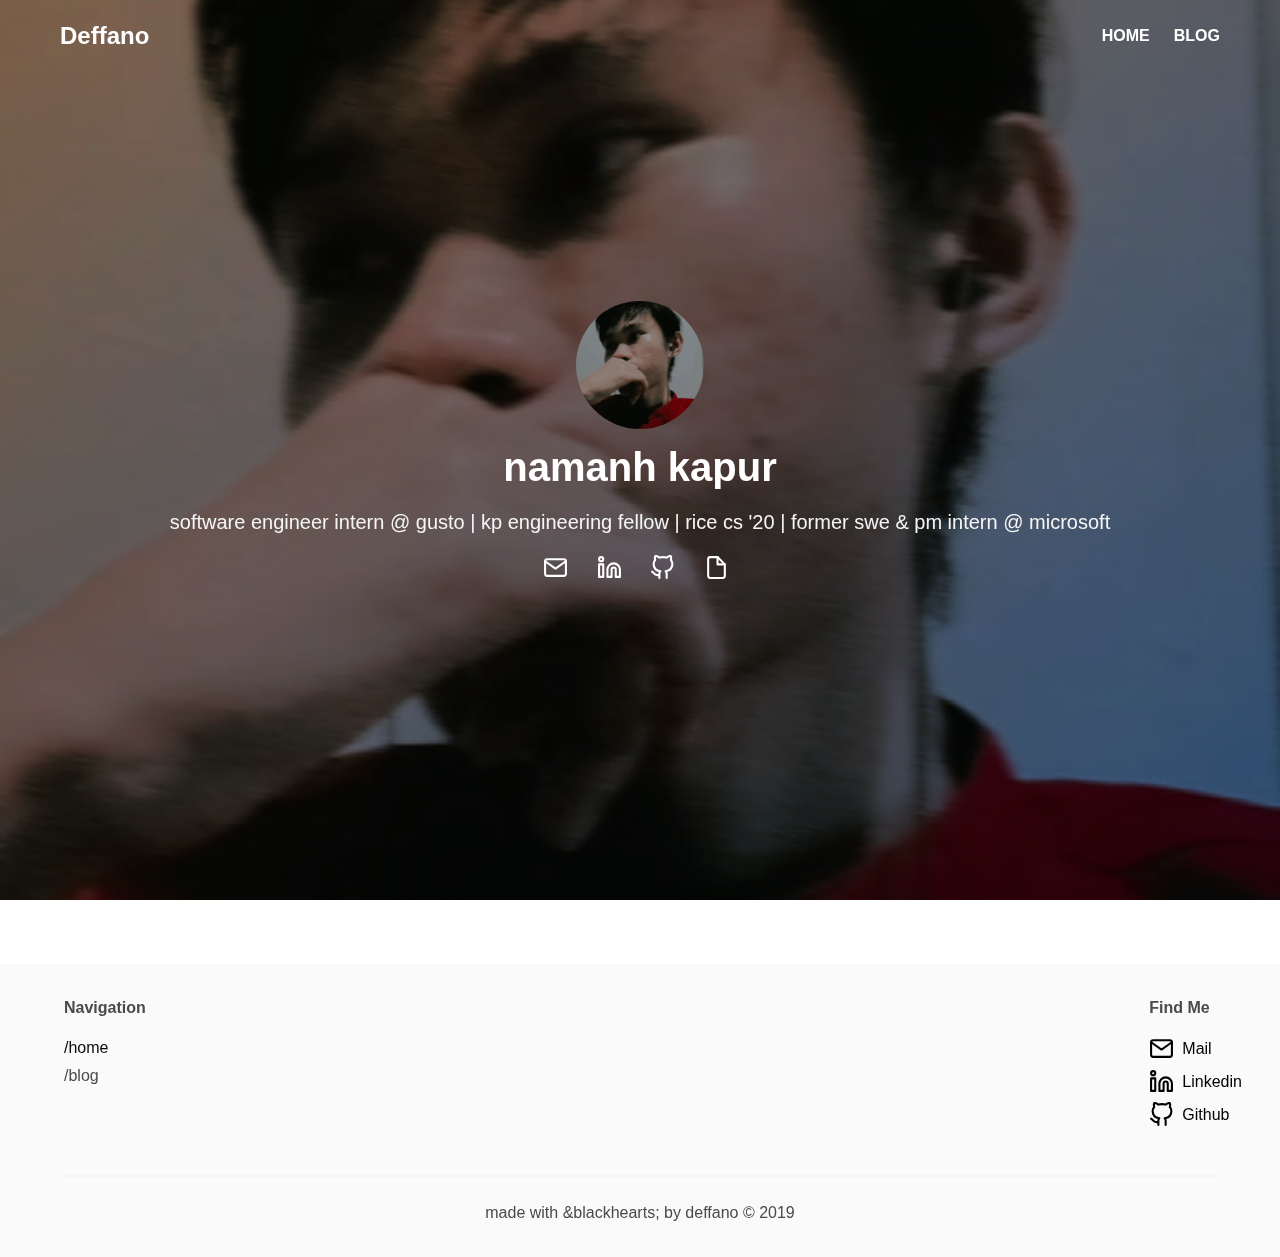
==== index.html @ f7965bc8 "Initial commit" ====
<!DOCTYPE html>
<html lang="en">


<!-- Mirrored from namanhkapur.github.io/ by HTTrack Website Copier/3.x [XR&CO'2017], Fri, 12 Aug 2022 09:45:35 GMT -->
<!-- Added by HTTrack --><meta http-equiv="content-type" content="text/html;charset=utf-8" /><!-- /Added by HTTrack -->
<head>
    <meta charset="utf-8">
    <meta http-equiv="X-UA-Compatible" content="IE=edge">

    <title>/namanh</title>

    <meta name="HandheldFriendly" content="True">
    <meta name="viewport" content="width=device-width, initial-scale=1.0">

    <link rel="stylesheet" type="text/css" href="assets/css/app.min.css">

    <meta name="description" content="software engineer intern @ gusto | kp engineering fellow | rice cs &#x27;20 | former swe &amp; pm intern @ microsoft">
    <link rel="shortcut icon" href="favicon.png" type="image/png">
    <link rel="canonical" href="../external.html?link=https://namanhkapur.com/">
    <meta name="referrer" content="no-referrer-when-downgrade">
    <link rel="next" href="../external.html?link=https://namanhkapur.com/page/2/">
    
    <meta property="og:site_name" content="Devdeffa">
    <meta property="og:type" content="website">
    <meta property="og:title" content="Deffano">
    <meta property="og:description" content="software engineer intern @ gusto | kp engineering fellow | rice cs &#x27;20 | former swe &amp; pm intern @ microsoft">
    <meta property="og:url" content="../external.html?link=https://namanhkapur.com/">
    <meta property="og:image" content="content/images/2019/05/camera_compressed-1.jpg">
    <meta property="article:publisher" content="../external.html?link=https://www.facebook.com/ghost">
    <meta name="twitter:card" content="summary_large_image">
    <meta name="twitter:title" content="/namanh">
    <meta name="twitter:description" content="software engineer intern @ gusto | kp engineering fellow | rice cs &#x27;20 | former swe &amp; pm intern @ microsoft">
    <meta name="twitter:url" content="../external.html?link=https://namanhkapur.com/">
    <meta name="twitter:image" content="../namanhkapur.com/content/images/2019/05/camera_compressed-1.html">
    <meta name="twitter:site" content="@tryghost">
    <meta property="og:image:width" content="1000">
    <meta property="og:image:height" content="637">
    
    <script type="application/ld+json">
{
    "@context": "https://schema.org",
    "@type": "WebSite",
    "publisher": {
        "@type": "Organization",
        "name": "/namanh",
        "logo": {
            "@type": "ImageObject",
            "url": "https://namanhkapur.com/favicon.png",
            "width": 60,
            "height": 60
        }
    },
    "url": "https://namanhkapur.com/",
    "image": {
        "@type": "ImageObject",
        "url": "https://namanhkapur.com/content/images/2019/05/camera_compressed-1.jpg",
        "width": 1000,
        "height": 637
    },
    "mainEntityOfPage": {
        "@type": "WebPage",
        "@id": "https://namanhkapur.com/"
    },
    "description": "software engineer intern @ gusto | kp engineering fellow | rice cs &#x27;20 | former swe &amp; pm intern @ microsoft"
}
    </script>

    <meta name="generator" content="Ghost 2.23">
    <link rel="alternate" type="application/rss+xml" title="/namanh" href="../external.html?link=https://namanhkapur.com/rss/">
    <!-- Global site tag (gtag.js) - Google Analytics -->
<script async src="../external.html?link=https://www.googletagmanager.com/gtag/js?id=UA-141798674-1"></script>
<script>
  window.dataLayer = window.dataLayer || [];
  function gtag(){dataLayer.push(arguments);}
  gtag('js', new Date());

  gtag('config', 'UA-141798674-1');
</script>
</head>

<body class="home-template">

    <div class="is-hidden">
        <svg xmlns="http://www.w3.org/2000/svg"><defs><symbol id="activity" viewbox="0 0 24 24"><polyline points="22 12 18 12 15 21 9 3 6 12 2 12"/></symbol><symbol id="airplay" viewbox="0 0 24 24"><path d="M5 17H4a2 2 0 0 1-2-2V5a2 2 0 0 1 2-2h16a2 2 0 0 1 2 2v10a2 2 0 0 1-2 2h-1"/><polygon points="12 15 17 21 7 21 12 15"/></symbol><symbol id="alert-circle" viewbox="0 0 24 24"><circle cx="12" cy="12" r="10"/><line x1="12" y1="8" x2="12" y2="12"/><line x1="12" y1="16" x2="12" y2="16"/></symbol><symbol id="alert-octagon" viewbox="0 0 24 24"><polygon points="7.86 2 16.14 2 22 7.86 22 16.14 16.14 22 7.86 22 2 16.14 2 7.86 7.86 2"/><line x1="12" y1="8" x2="12" y2="12"/><line x1="12" y1="16" x2="12" y2="16"/></symbol><symbol id="alert-triangle" viewbox="0 0 24 24"><path d="M10.29 3.86L1.82 18a2 2 0 0 0 1.71 3h16.94a2 2 0 0 0 1.71-3L13.71 3.86a2 2 0 0 0-3.42 0z"/><line x1="12" y1="9" x2="12" y2="13"/><line x1="12" y1="17" x2="12" y2="17"/></symbol><symbol id="align-center" viewbox="0 0 24 24"><line x1="18" y1="10" x2="6" y2="10"/><line x1="21" y1="6" x2="3" y2="6"/><line x1="21" y1="14" x2="3" y2="14"/><line x1="18" y1="18" x2="6" y2="18"/></symbol><symbol id="align-justify" viewbox="0 0 24 24"><line x1="21" y1="10" x2="3" y2="10"/><line x1="21" y1="6" x2="3" y2="6"/><line x1="21" y1="14" x2="3" y2="14"/><line x1="21" y1="18" x2="3" y2="18"/></symbol><symbol id="align-left" viewbox="0 0 24 24"><line x1="17" y1="10" x2="3" y2="10"/><line x1="21" y1="6" x2="3" y2="6"/><line x1="21" y1="14" x2="3" y2="14"/><line x1="17" y1="18" x2="3" y2="18"/></symbol><symbol id="align-right" viewbox="0 0 24 24"><line x1="21" y1="10" x2="7" y2="10"/><line x1="21" y1="6" x2="3" y2="6"/><line x1="21" y1="14" x2="3" y2="14"/><line x1="21" y1="18" x2="7" y2="18"/></symbol><symbol id="anchor" viewbox="0 0 24 24"><circle cx="12" cy="5" r="3"/><line x1="12" y1="22" x2="12" y2="8"/><path d="M5 12H2a10 10 0 0 0 20 0h-3"/></symbol><symbol id="aperture" viewbox="0 0 24 24"><circle cx="12" cy="12" r="10"/><line x1="14.31" y1="8" x2="20.05" y2="17.94"/><line x1="9.69" y1="8" x2="21.17" y2="8"/><line x1="7.38" y1="12" x2="13.12" y2="2.06"/><line x1="9.69" y1="16" x2="3.95" y2="6.06"/><line x1="14.31" y1="16" x2="2.83" y2="16"/><line x1="16.62" y1="12" x2="10.88" y2="21.94"/></symbol><symbol id="archive" viewbox="0 0 24 24"><polyline points="21 8 21 21 3 21 3 8"/><rect x="1" y="3" width="22" height="5"/><line x1="10" y1="12" x2="14" y2="12"/></symbol><symbol id="arrow-down-circle" viewbox="0 0 24 24"><circle cx="12" cy="12" r="10"/><polyline points="8 12 12 16 16 12"/><line x1="12" y1="8" x2="12" y2="16"/></symbol><symbol id="arrow-down-left" viewbox="0 0 24 24"><line x1="17" y1="7" x2="7" y2="17"/><polyline points="17 17 7 17 7 7"/></symbol><symbol id="arrow-down-right" viewbox="0 0 24 24"><line x1="7" y1="7" x2="17" y2="17"/><polyline points="17 7 17 17 7 17"/></symbol><symbol id="arrow-down" viewbox="0 0 24 24"><line x1="12" y1="5" x2="12" y2="19"/><polyline points="19 12 12 19 5 12"/></symbol><symbol id="arrow-left-circle" viewbox="0 0 24 24"><circle cx="12" cy="12" r="10"/><polyline points="12 8 8 12 12 16"/><line x1="16" y1="12" x2="8" y2="12"/></symbol><symbol id="arrow-left" viewbox="0 0 24 24"><line x1="19" y1="12" x2="5" y2="12"/><polyline points="12 19 5 12 12 5"/></symbol><symbol id="arrow-right-circle" viewbox="0 0 24 24"><circle cx="12" cy="12" r="10"/><polyline points="12 16 16 12 12 8"/><line x1="8" y1="12" x2="16" y2="12"/></symbol><symbol id="arrow-right" viewbox="0 0 24 24"><line x1="5" y1="12" x2="19" y2="12"/><polyline points="12 5 19 12 12 19"/></symbol><symbol id="arrow-up-circle" viewbox="0 0 24 24"><circle cx="12" cy="12" r="10"/><polyline points="16 12 12 8 8 12"/><line x1="12" y1="16" x2="12" y2="8"/></symbol><symbol id="arrow-up-left" viewbox="0 0 24 24"><line x1="17" y1="17" x2="7" y2="7"/><polyline points="7 17 7 7 17 7"/></symbol><symbol id="arrow-up-right" viewbox="0 0 24 24"><line x1="7" y1="17" x2="17" y2="7"/><polyline points="7 7 17 7 17 17"/></symbol><symbol id="arrow-up" viewbox="0 0 24 24"><line x1="12" y1="19" x2="12" y2="5"/><polyline points="5 12 12 5 19 12"/></symbol><symbol id="at-sign" viewbox="0 0 24 24"><circle cx="12" cy="12" r="4"/><path d="M16 8v5a3 3 0 0 0 6 0v-1a10 10 0 1 0-3.92 7.94"/></symbol><symbol id="award" viewbox="0 0 24 24"><circle cx="12" cy="8" r="7"/><polyline points="8.21 13.89 7 23 12 20 17 23 15.79 13.88"/></symbol><symbol id="bar-chart-2" viewbox="0 0 24 24"><line x1="18" y1="20" x2="18" y2="10"/><line x1="12" y1="20" x2="12" y2="4"/><line x1="6" y1="20" x2="6" y2="14"/></symbol><symbol id="bar-chart" viewbox="0 0 24 24"><line x1="12" y1="20" x2="12" y2="10"/><line x1="18" y1="20" x2="18" y2="4"/><line x1="6" y1="20" x2="6" y2="16"/></symbol><symbol id="battery-charging" viewbox="0 0 24 24"><path d="M5 18H3a2 2 0 0 1-2-2V8a2 2 0 0 1 2-2h3.19M15 6h2a2 2 0 0 1 2 2v8a2 2 0 0 1-2 2h-3.19"/><line x1="23" y1="13" x2="23" y2="11"/><polyline points="11 6 7 12 13 12 9 18"/></symbol><symbol id="battery" viewbox="0 0 24 24"><rect x="1" y="6" width="18" height="12" rx="2" ry="2"/><line x1="23" y1="13" x2="23" y2="11"/></symbol><symbol id="bell-off" viewbox="0 0 24 24"><path d="M8.56 2.9A7 7 0 0 1 19 9v4m-2 4H2a3 3 0 0 0 3-3V9a7 7 0 0 1 .78-3.22M13.73 21a2 2 0 0 1-3.46 0"/><line x1="1" y1="1" x2="23" y2="23"/></symbol><symbol id="bell" viewbox="0 0 24 24"><path d="M22 17H2a3 3 0 0 0 3-3V9a7 7 0 0 1 14 0v5a3 3 0 0 0 3 3zm-8.27 4a2 2 0 0 1-3.46 0"/></symbol><symbol id="bluetooth" viewbox="0 0 24 24"><polyline points="6.5 6.5 17.5 17.5 12 23 12 1 17.5 6.5 6.5 17.5"/></symbol><symbol id="bold" viewbox="0 0 24 24"><path d="M6 4h8a4 4 0 0 1 4 4 4 4 0 0 1-4 4H6z"/><path d="M6 12h9a4 4 0 0 1 4 4 4 4 0 0 1-4 4H6z"/></symbol><symbol id="book-open" viewbox="0 0 24 24"><path d="M2 3h6a4 4 0 0 1 4 4v14a3 3 0 0 0-3-3H2z"/><path d="M22 3h-6a4 4 0 0 0-4 4v14a3 3 0 0 1 3-3h7z"/></symbol><symbol id="book" viewbox="0 0 24 24"><path d="M4 19.5A2.5 2.5 0 0 1 6.5 17H20"/><path d="M6.5 2H20v20H6.5A2.5 2.5 0 0 1 4 19.5v-15A2.5 2.5 0 0 1 6.5 2z"/></symbol><symbol id="bookmark" viewbox="0 0 24 24"><path d="M19 21l-7-5-7 5V5a2 2 0 0 1 2-2h10a2 2 0 0 1 2 2z"/></symbol><symbol id="box" viewbox="0 0 24 24"><path d="M12.89 1.45l8 4A2 2 0 0 1 22 7.24v9.53a2 2 0 0 1-1.11 1.79l-8 4a2 2 0 0 1-1.79 0l-8-4a2 2 0 0 1-1.1-1.8V7.24a2 2 0 0 1 1.11-1.79l8-4a2 2 0 0 1 1.78 0z"/><polyline points="2.32 6.16 12 11 21.68 6.16"/><line x1="12" y1="22.76" x2="12" y2="11"/></symbol><symbol id="briefcase" viewbox="0 0 24 24"><rect x="2" y="7" width="20" height="14" rx="2" ry="2"/><path d="M16 21V5a2 2 0 0 0-2-2h-4a2 2 0 0 0-2 2v16"/></symbol><symbol id="calendar" viewbox="0 0 24 24"><rect x="3" y="4" width="18" height="18" rx="2" ry="2"/><line x1="16" y1="2" x2="16" y2="6"/><line x1="8" y1="2" x2="8" y2="6"/><line x1="3" y1="10" x2="21" y2="10"/></symbol><symbol id="camera-off" viewbox="0 0 24 24"><line x1="1" y1="1" x2="23" y2="23"/><path d="M21 21H3a2 2 0 0 1-2-2V8a2 2 0 0 1 2-2h3m3-3h6l2 3h4a2 2 0 0 1 2 2v9.34m-7.72-2.06a4 4 0 1 1-5.56-5.56"/></symbol><symbol id="camera" viewbox="0 0 24 24"><path d="M23 19a2 2 0 0 1-2 2H3a2 2 0 0 1-2-2V8a2 2 0 0 1 2-2h4l2-3h6l2 3h4a2 2 0 0 1 2 2z"/><circle cx="12" cy="13" r="4"/></symbol><symbol id="cast" viewbox="0 0 24 24"><path d="M2 16.1A5 5 0 0 1 5.9 20M2 12.05A9 9 0 0 1 9.95 20M2 8V6a2 2 0 0 1 2-2h16a2 2 0 0 1 2 2v12a2 2 0 0 1-2 2h-6"/><line x1="2" y1="20" x2="2" y2="20"/></symbol><symbol id="check-circle" viewbox="0 0 24 24"><path d="M22 11.08V12a10 10 0 1 1-5.93-9.14"/><polyline points="22 4 12 14.01 9 11.01"/></symbol><symbol id="check-square" viewbox="0 0 24 24"><polyline points="9 11 12 14 22 4"/><path d="M21 12v7a2 2 0 0 1-2 2H5a2 2 0 0 1-2-2V5a2 2 0 0 1 2-2h11"/></symbol><symbol id="check" viewbox="0 0 24 24"><polyline points="20 6 9 17 4 12"/></symbol><symbol id="chevron-down" viewbox="0 0 24 24"><polyline points="6 9 12 15 18 9"/></symbol><symbol id="chevron-left" viewbox="0 0 24 24"><polyline points="15 18 9 12 15 6"/></symbol><symbol id="chevron-right" viewbox="0 0 24 24"><polyline points="9 18 15 12 9 6"/></symbol><symbol id="chevron-up" viewbox="0 0 24 24"><polyline points="18 15 12 9 6 15"/></symbol><symbol id="chevrons-down" viewbox="0 0 24 24"><polyline points="7 13 12 18 17 13"/><polyline points="7 6 12 11 17 6"/></symbol><symbol id="chevrons-left" viewbox="0 0 24 24"><polyline points="11 17 6 12 11 7"/><polyline points="18 17 13 12 18 7"/></symbol><symbol id="chevrons-right" viewbox="0 0 24 24"><polyline points="13 17 18 12 13 7"/><polyline points="6 17 11 12 6 7"/></symbol><symbol id="chevrons-up" viewbox="0 0 24 24"><polyline points="17 11 12 6 7 11"/><polyline points="17 18 12 13 7 18"/></symbol><symbol id="chrome" viewbox="0 0 24 24"><circle cx="12" cy="12" r="10"/><circle cx="12" cy="12" r="4"/><line x1="21.17" y1="8" x2="12" y2="8"/><line x1="3.95" y1="6.06" x2="8.54" y2="14"/><line x1="10.88" y1="21.94" x2="15.46" y2="14"/></symbol><symbol id="circle" viewbox="0 0 24 24"><circle cx="12" cy="12" r="10"/></symbol><symbol id="clipboard" viewbox="0 0 24 24"><path d="M16 4h2a2 2 0 0 1 2 2v14a2 2 0 0 1-2 2H6a2 2 0 0 1-2-2V6a2 2 0 0 1 2-2h2"/><rect x="8" y="2" width="8" height="4" rx="1" ry="1"/></symbol><symbol id="clock" viewbox="0 0 24 24"><circle cx="12" cy="12" r="10"/><polyline points="12 6 12 12 16 14"/></symbol><symbol id="cloud-drizzle" viewbox="0 0 24 24"><line x1="8" y1="19" x2="8" y2="21"/><line x1="8" y1="13" x2="8" y2="15"/><line x1="16" y1="19" x2="16" y2="21"/><line x1="16" y1="13" x2="16" y2="15"/><line x1="12" y1="21" x2="12" y2="23"/><line x1="12" y1="15" x2="12" y2="17"/><path d="M20 16.58A5 5 0 0 0 18 7h-1.26A8 8 0 1 0 4 15.25"/></symbol><symbol id="cloud-lightning" viewbox="0 0 24 24"><path d="M19 16.9A5 5 0 0 0 18 7h-1.26a8 8 0 1 0-11.62 9"/><polyline points="13 11 9 17 15 17 11 23"/></symbol><symbol id="cloud-off" viewbox="0 0 24 24"><path d="M22.61 16.95A5 5 0 0 0 18 10h-1.26a8 8 0 0 0-7.05-6M5 5a8 8 0 0 0 4 15h9a5 5 0 0 0 1.7-.3"/><line x1="1" y1="1" x2="23" y2="23"/></symbol><symbol id="cloud-rain" viewbox="0 0 24 24"><line x1="16" y1="13" x2="16" y2="21"/><line x1="8" y1="13" x2="8" y2="21"/><line x1="12" y1="15" x2="12" y2="23"/><path d="M20 16.58A5 5 0 0 0 18 7h-1.26A8 8 0 1 0 4 15.25"/></symbol><symbol id="cloud-snow" viewbox="0 0 24 24"><path d="M20 17.58A5 5 0 0 0 18 8h-1.26A8 8 0 1 0 4 16.25"/><line x1="8" y1="16" x2="8" y2="16"/><line x1="8" y1="20" x2="8" y2="20"/><line x1="12" y1="18" x2="12" y2="18"/><line x1="12" y1="22" x2="12" y2="22"/><line x1="16" y1="16" x2="16" y2="16"/><line x1="16" y1="20" x2="16" y2="20"/></symbol><symbol id="cloud" viewbox="0 0 24 24"><path d="M18 10h-1.26A8 8 0 1 0 9 20h9a5 5 0 0 0 0-10z"/></symbol><symbol id="code" viewbox="0 0 24 24"><polyline points="16 18 22 12 16 6"/><polyline points="8 6 2 12 8 18"/></symbol><symbol id="codepen" viewbox="0 0 24 24"><polygon points="12 2 22 8.5 22 15.5 12 22 2 15.5 2 8.5 12 2"/><line x1="12" y1="22" x2="12" y2="15.5"/><polyline points="22 8.5 12 15.5 2 8.5"/><polyline points="2 15.5 12 8.5 22 15.5"/><line x1="12" y1="2" x2="12" y2="8.5"/></symbol><symbol id="command" viewbox="0 0 24 24"><path d="M18 3a3 3 0 0 0-3 3v12a3 3 0 0 0 3 3 3 3 0 0 0 3-3 3 3 0 0 0-3-3H6a3 3 0 0 0-3 3 3 3 0 0 0 3 3 3 3 0 0 0 3-3V6a3 3 0 0 0-3-3 3 3 0 0 0-3 3 3 3 0 0 0 3 3h12a3 3 0 0 0 3-3 3 3 0 0 0-3-3z"/></symbol><symbol id="compass" viewbox="0 0 24 24"><circle cx="12" cy="12" r="10"/><polygon points="16.24 7.76 14.12 14.12 7.76 16.24 9.88 9.88 16.24 7.76"/></symbol><symbol id="copy" viewbox="0 0 24 24"><rect x="9" y="9" width="13" height="13" rx="2" ry="2"/><path d="M5 15H4a2 2 0 0 1-2-2V4a2 2 0 0 1 2-2h9a2 2 0 0 1 2 2v1"/></symbol><symbol id="corner-down-left" viewbox="0 0 24 24"><polyline points="9 10 4 15 9 20"/><path d="M20 4v7a4 4 0 0 1-4 4H4"/></symbol><symbol id="corner-down-right" viewbox="0 0 24 24"><polyline points="15 10 20 15 15 20"/><path d="M4 4v7a4 4 0 0 0 4 4h12"/></symbol><symbol id="corner-left-down" viewbox="0 0 24 24"><polyline points="14 15 9 20 4 15"/><path d="M20 4h-7a4 4 0 0 0-4 4v12"/></symbol><symbol id="corner-left-up" viewbox="0 0 24 24"><polyline points="14 9 9 4 4 9"/><path d="M20 20h-7a4 4 0 0 1-4-4V4"/></symbol><symbol id="corner-right-down" viewbox="0 0 24 24"><polyline points="10 15 15 20 20 15"/><path d="M4 4h7a4 4 0 0 1 4 4v12"/></symbol><symbol id="corner-right-up" viewbox="0 0 24 24"><polyline points="10 9 15 4 20 9"/><path d="M4 20h7a4 4 0 0 0 4-4V4"/></symbol><symbol id="corner-up-left" viewbox="0 0 24 24"><polyline points="9 14 4 9 9 4"/><path d="M20 20v-7a4 4 0 0 0-4-4H4"/></symbol><symbol id="corner-up-right" viewbox="0 0 24 24"><polyline points="15 14 20 9 15 4"/><path d="M4 20v-7a4 4 0 0 1 4-4h12"/></symbol><symbol id="cpu" viewbox="0 0 24 24"><rect x="4" y="4" width="16" height="16" rx="2" ry="2"/><rect x="9" y="9" width="6" height="6"/><line x1="9" y1="1" x2="9" y2="4"/><line x1="15" y1="1" x2="15" y2="4"/><line x1="9" y1="20" x2="9" y2="23"/><line x1="15" y1="20" x2="15" y2="23"/><line x1="20" y1="9" x2="23" y2="9"/><line x1="20" y1="14" x2="23" y2="14"/><line x1="1" y1="9" x2="4" y2="9"/><line x1="1" y1="14" x2="4" y2="14"/></symbol><symbol id="credit-card" viewbox="0 0 24 24"><rect x="1" y="4" width="22" height="16" rx="2" ry="2"/><line x1="1" y1="10" x2="23" y2="10"/></symbol><symbol id="crop" viewbox="0 0 24 24"><path d="M6.13 1L6 16a2 2 0 0 0 2 2h15"/><path d="M1 6.13L16 6a2 2 0 0 1 2 2v15"/></symbol><symbol id="crosshair" viewbox="0 0 24 24"><circle cx="12" cy="12" r="10"/><line x1="22" y1="12" x2="18" y2="12"/><line x1="6" y1="12" x2="2" y2="12"/><line x1="12" y1="6" x2="12" y2="2"/><line x1="12" y1="22" x2="12" y2="18"/></symbol><symbol id="database" viewbox="0 0 24 24"><ellipse cx="12" cy="5" rx="9" ry="3"/><path d="M21 12c0 1.66-4 3-9 3s-9-1.34-9-3"/><path d="M3 5v14c0 1.66 4 3 9 3s9-1.34 9-3V5"/></symbol><symbol id="delete" viewbox="0 0 24 24"><path d="M21 4H8l-7 8 7 8h13a2 2 0 0 0 2-2V6a2 2 0 0 0-2-2z"/><line x1="18" y1="9" x2="12" y2="15"/><line x1="12" y1="9" x2="18" y2="15"/></symbol><symbol id="disc" viewbox="0 0 24 24"><circle cx="12" cy="12" r="10"/><circle cx="12" cy="12" r="3"/></symbol><symbol id="dollar-sign" viewbox="0 0 24 24"><line x1="12" y1="1" x2="12" y2="23"/><path d="M17 5H9.5a3.5 3.5 0 0 0 0 7h5a3.5 3.5 0 0 1 0 7H6"/></symbol><symbol id="download-cloud" viewbox="0 0 24 24"><polyline points="8 17 12 21 16 17"/><line x1="12" y1="12" x2="12" y2="21"/><path d="M20.88 18.09A5 5 0 0 0 18 9h-1.26A8 8 0 1 0 3 16.29"/></symbol><symbol id="download" viewbox="0 0 24 24"><path d="M21 15v4a2 2 0 0 1-2 2H5a2 2 0 0 1-2-2v-4"/><polyline points="7 10 12 15 17 10"/><line x1="12" y1="15" x2="12" y2="3"/></symbol><symbol id="droplet" viewbox="0 0 24 24"><path d="M12 2.69l5.66 5.66a8 8 0 1 1-11.31 0z"/></symbol><symbol id="edit-2" viewbox="0 0 24 24"><polygon points="16 3 21 8 8 21 3 21 3 16 16 3"/></symbol><symbol id="edit-3" viewbox="0 0 24 24"><polygon points="14 2 18 6 7 17 3 17 3 13 14 2"/><line x1="3" y1="22" x2="21" y2="22"/></symbol><symbol id="edit" viewbox="0 0 24 24"><path d="M20 14.66V20a2 2 0 0 1-2 2H4a2 2 0 0 1-2-2V6a2 2 0 0 1 2-2h5.34"/><polygon points="18 2 22 6 12 16 8 16 8 12 18 2"/></symbol><symbol id="external-link" viewbox="0 0 24 24"><path d="M18 13v6a2 2 0 0 1-2 2H5a2 2 0 0 1-2-2V8a2 2 0 0 1 2-2h6"/><polyline points="15 3 21 3 21 9"/><line x1="10" y1="14" x2="21" y2="3"/></symbol><symbol id="eye-off" viewbox="0 0 24 24"><path d="M17.94 17.94A10.07 10.07 0 0 1 12 20c-7 0-11-8-11-8a18.45 18.45 0 0 1 5.06-5.94M9.9 4.24A9.12 9.12 0 0 1 12 4c7 0 11 8 11 8a18.5 18.5 0 0 1-2.16 3.19m-6.72-1.07a3 3 0 1 1-4.24-4.24"/><line x1="1" y1="1" x2="23" y2="23"/></symbol><symbol id="eye" viewbox="0 0 24 24"><path d="M1 12s4-8 11-8 11 8 11 8-4 8-11 8-11-8-11-8z"/><circle cx="12" cy="12" r="3"/></symbol><symbol id="facebook" viewbox="0 0 24 24"><path d="M18 2h-3a5 5 0 0 0-5 5v3H7v4h3v8h4v-8h3l1-4h-4V7a1 1 0 0 1 1-1h3z"/></symbol><symbol id="fast-forward" viewbox="0 0 24 24"><polygon points="13 19 22 12 13 5 13 19"/><polygon points="2 19 11 12 2 5 2 19"/></symbol><symbol id="feather" viewbox="0 0 24 24"><path d="M20.24 12.24a6 6 0 0 0-8.49-8.49L5 10.5V19h8.5z"/><line x1="16" y1="8" x2="2" y2="22"/><line x1="17" y1="15" x2="9" y2="15"/></symbol><symbol id="file-minus" viewbox="0 0 24 24"><path d="M14 2H6a2 2 0 0 0-2 2v16a2 2 0 0 0 2 2h12a2 2 0 0 0 2-2V8z"/><polyline points="14 2 14 8 20 8"/><line x1="9" y1="15" x2="15" y2="15"/></symbol><symbol id="file-plus" viewbox="0 0 24 24"><path d="M14 2H6a2 2 0 0 0-2 2v16a2 2 0 0 0 2 2h12a2 2 0 0 0 2-2V8z"/><polyline points="14 2 14 8 20 8"/><line x1="12" y1="18" x2="12" y2="12"/><line x1="9" y1="15" x2="15" y2="15"/></symbol><symbol id="file-text" viewbox="0 0 24 24"><path d="M14 2H6a2 2 0 0 0-2 2v16a2 2 0 0 0 2 2h12a2 2 0 0 0 2-2V8z"/><polyline points="14 2 14 8 20 8"/><line x1="16" y1="13" x2="8" y2="13"/><line x1="16" y1="17" x2="8" y2="17"/><polyline points="10 9 9 9 8 9"/></symbol><symbol id="file" viewbox="0 0 24 24"><path d="M13 2H6a2 2 0 0 0-2 2v16a2 2 0 0 0 2 2h12a2 2 0 0 0 2-2V9z"/><polyline points="13 2 13 9 20 9"/></symbol><symbol id="film" viewbox="0 0 24 24"><rect x="2" y="2" width="20" height="20" rx="2.18" ry="2.18"/><line x1="7" y1="2" x2="7" y2="22"/><line x1="17" y1="2" x2="17" y2="22"/><line x1="2" y1="12" x2="22" y2="12"/><line x1="2" y1="7" x2="7" y2="7"/><line x1="2" y1="17" x2="7" y2="17"/><line x1="17" y1="17" x2="22" y2="17"/><line x1="17" y1="7" x2="22" y2="7"/></symbol><symbol id="filter" viewbox="0 0 24 24"><polygon points="22 3 2 3 10 12.46 10 19 14 21 14 12.46 22 3"/></symbol><symbol id="flag" viewbox="0 0 24 24"><path d="M4 15s1-1 4-1 5 2 8 2 4-1 4-1V3s-1 1-4 1-5-2-8-2-4 1-4 1z"/><line x1="4" y1="22" x2="4" y2="15"/></symbol><symbol id="folder-minus" viewbox="0 0 24 24"><path d="M22 19a2 2 0 0 1-2 2H4a2 2 0 0 1-2-2V5a2 2 0 0 1 2-2h5l2 3h9a2 2 0 0 1 2 2z"/><line x1="9" y1="14" x2="15" y2="14"/></symbol><symbol id="folder-plus" viewbox="0 0 24 24"><path d="M22 19a2 2 0 0 1-2 2H4a2 2 0 0 1-2-2V5a2 2 0 0 1 2-2h5l2 3h9a2 2 0 0 1 2 2z"/><line x1="12" y1="11" x2="12" y2="17"/><line x1="9" y1="14" x2="15" y2="14"/></symbol><symbol id="folder" viewbox="0 0 24 24"><path d="M22 19a2 2 0 0 1-2 2H4a2 2 0 0 1-2-2V5a2 2 0 0 1 2-2h5l2 3h9a2 2 0 0 1 2 2z"/></symbol><symbol id="gift" viewbox="0 0 24 24"><polyline points="20 12 20 22 4 22 4 12"/><rect x="2" y="7" width="20" height="5"/><line x1="12" y1="22" x2="12" y2="7"/><path d="M12 7H7.5a2.5 2.5 0 0 1 0-5C11 2 12 7 12 7z"/><path d="M12 7h4.5a2.5 2.5 0 0 0 0-5C13 2 12 7 12 7z"/></symbol><symbol id="git-branch" viewbox="0 0 24 24"><line x1="6" y1="3" x2="6" y2="15"/><circle cx="18" cy="6" r="3"/><circle cx="6" cy="18" r="3"/><path d="M18 9a9 9 0 0 1-9 9"/></symbol><symbol id="git-commit" viewbox="0 0 24 24"><circle cx="12" cy="12" r="4"/><line x1="1.05" y1="12" x2="7" y2="12"/><line x1="17.01" y1="12" x2="22.96" y2="12"/></symbol><symbol id="git-merge" viewbox="0 0 24 24"><circle cx="18" cy="18" r="3"/><circle cx="6" cy="6" r="3"/><path d="M6 21V9a9 9 0 0 0 9 9"/></symbol><symbol id="git-pull-request" viewbox="0 0 24 24"><circle cx="18" cy="18" r="3"/><circle cx="6" cy="6" r="3"/><path d="M13 6h3a2 2 0 0 1 2 2v7"/><line x1="6" y1="9" x2="6" y2="21"/></symbol><symbol id="github" viewbox="0 0 24 24"><path d="M9 19c-5 1.5-5-2.5-7-3m14 6v-3.87a3.37 3.37 0 0 0-.94-2.61c3.14-.35 6.44-1.54 6.44-7A5.44 5.44 0 0 0 20 4.77 5.07 5.07 0 0 0 19.91 1S18.73.65 16 2.48a13.38 13.38 0 0 0-7 0C6.27.65 5.09 1 5.09 1A5.07 5.07 0 0 0 5 4.77a5.44 5.44 0 0 0-1.5 3.78c0 5.42 3.3 6.61 6.44 7A3.37 3.37 0 0 0 9 18.13V22"/></symbol><symbol id="gitlab" viewbox="0 0 24 24"><path d="M22.65 14.39L12 22.13 1.35 14.39a.84.84 0 0 1-.3-.94l1.22-3.78 2.44-7.51A.42.42 0 0 1 4.82 2a.43.43 0 0 1 .58 0 .42.42 0 0 1 .11.18l2.44 7.49h8.1l2.44-7.51A.42.42 0 0 1 18.6 2a.43.43 0 0 1 .58 0 .42.42 0 0 1 .11.18l2.44 7.51L23 13.45a.84.84 0 0 1-.35.94z"/></symbol><symbol id="globe" viewbox="0 0 24 24"><circle cx="12" cy="12" r="10"/><line x1="2" y1="12" x2="22" y2="12"/><path d="M12 2a15.3 15.3 0 0 1 4 10 15.3 15.3 0 0 1-4 10 15.3 15.3 0 0 1-4-10 15.3 15.3 0 0 1 4-10z"/></symbol><symbol id="grid" viewbox="0 0 24 24"><rect x="3" y="3" width="7" height="7"/><rect x="14" y="3" width="7" height="7"/><rect x="14" y="14" width="7" height="7"/><rect x="3" y="14" width="7" height="7"/></symbol><symbol id="hard-drive" viewbox="0 0 24 24"><line x1="22" y1="12" x2="2" y2="12"/><path d="M5.45 5.11L2 12v6a2 2 0 0 0 2 2h16a2 2 0 0 0 2-2v-6l-3.45-6.89A2 2 0 0 0 16.76 4H7.24a2 2 0 0 0-1.79 1.11z"/><line x1="6" y1="16" x2="6" y2="16"/><line x1="10" y1="16" x2="10" y2="16"/></symbol><symbol id="hash" viewbox="0 0 24 24"><line x1="4" y1="9" x2="20" y2="9"/><line x1="4" y1="15" x2="20" y2="15"/><line x1="10" y1="3" x2="8" y2="21"/><line x1="16" y1="3" x2="14" y2="21"/></symbol><symbol id="headphones" viewbox="0 0 24 24"><path d="M3 18v-6a9 9 0 0 1 18 0v6"/><path d="M21 19a2 2 0 0 1-2 2h-1a2 2 0 0 1-2-2v-3a2 2 0 0 1 2-2h3zM3 19a2 2 0 0 0 2 2h1a2 2 0 0 0 2-2v-3a2 2 0 0 0-2-2H3z"/></symbol><symbol id="heart" viewbox="0 0 24 24"><path d="M20.84 4.61a5.5 5.5 0 0 0-7.78 0L12 5.67l-1.06-1.06a5.5 5.5 0 0 0-7.78 7.78l1.06 1.06L12 21.23l7.78-7.78 1.06-1.06a5.5 5.5 0 0 0 0-7.78z"/></symbol><symbol id="help-circle" viewbox="0 0 24 24"><circle cx="12" cy="12" r="10"/><path d="M9.09 9a3 3 0 0 1 5.83 1c0 2-3 3-3 3"/><line x1="12" y1="17" x2="12" y2="17"/></symbol><symbol id="home" viewbox="0 0 24 24"><path d="M3 9l9-7 9 7v11a2 2 0 0 1-2 2H5a2 2 0 0 1-2-2z"/><polyline points="9 22 9 12 15 12 15 22"/></symbol><symbol id="image" viewbox="0 0 24 24"><rect x="3" y="3" width="18" height="18" rx="2" ry="2"/><circle cx="8.5" cy="8.5" r="1.5"/><polyline points="21 15 16 10 5 21"/></symbol><symbol id="inbox" viewbox="0 0 24 24"><polyline points="22 12 16 12 14 15 10 15 8 12 2 12"/><path d="M5.45 5.11L2 12v6a2 2 0 0 0 2 2h16a2 2 0 0 0 2-2v-6l-3.45-6.89A2 2 0 0 0 16.76 4H7.24a2 2 0 0 0-1.79 1.11z"/></symbol><symbol id="info" viewbox="0 0 24 24"><circle cx="12" cy="12" r="10"/><line x1="12" y1="16" x2="12" y2="12"/><line x1="12" y1="8" x2="12" y2="8"/></symbol><symbol id="instagram" viewbox="0 0 24 24"><rect x="2" y="2" width="20" height="20" rx="5" ry="5"/><path d="M16 11.37A4 4 0 1 1 12.63 8 4 4 0 0 1 16 11.37z"/><line x1="17.5" y1="6.5" x2="17.5" y2="6.5"/></symbol><symbol id="italic" viewbox="0 0 24 24"><line x1="19" y1="4" x2="10" y2="4"/><line x1="14" y1="20" x2="5" y2="20"/><line x1="15" y1="4" x2="9" y2="20"/></symbol><symbol id="layers" viewbox="0 0 24 24"><polygon points="12 2 2 7 12 12 22 7 12 2"/><polyline points="2 17 12 22 22 17"/><polyline points="2 12 12 17 22 12"/></symbol><symbol id="layout" viewbox="0 0 24 24"><rect x="3" y="3" width="18" height="18" rx="2" ry="2"/><line x1="3" y1="9" x2="21" y2="9"/><line x1="9" y1="21" x2="9" y2="9"/></symbol><symbol id="life-buoy" viewbox="0 0 24 24"><circle cx="12" cy="12" r="10"/><circle cx="12" cy="12" r="4"/><line x1="4.93" y1="4.93" x2="9.17" y2="9.17"/><line x1="14.83" y1="14.83" x2="19.07" y2="19.07"/><line x1="14.83" y1="9.17" x2="19.07" y2="4.93"/><line x1="14.83" y1="9.17" x2="18.36" y2="5.64"/><line x1="4.93" y1="19.07" x2="9.17" y2="14.83"/></symbol><symbol id="link-2" viewbox="0 0 24 24"><path d="M15 7h3a5 5 0 0 1 5 5 5 5 0 0 1-5 5h-3m-6 0H6a5 5 0 0 1-5-5 5 5 0 0 1 5-5h3"/><line x1="8" y1="12" x2="16" y2="12"/></symbol><symbol id="link" viewbox="0 0 24 24"><path d="M10 13a5 5 0 0 0 7.54.54l3-3a5 5 0 0 0-7.07-7.07l-1.72 1.71"/><path d="M14 11a5 5 0 0 0-7.54-.54l-3 3a5 5 0 0 0 7.07 7.07l1.71-1.71"/></symbol><symbol id="linkedin" viewbox="0 0 24 24"><path d="M16 8a6 6 0 0 1 6 6v7h-4v-7a2 2 0 0 0-2-2 2 2 0 0 0-2 2v7h-4v-7a6 6 0 0 1 6-6z"/><rect x="2" y="9" width="4" height="12"/><circle cx="4" cy="4" r="2"/></symbol><symbol id="list" viewbox="0 0 24 24"><line x1="8" y1="6" x2="21" y2="6"/><line x1="8" y1="12" x2="21" y2="12"/><line x1="8" y1="18" x2="21" y2="18"/><line x1="3" y1="6" x2="3" y2="6"/><line x1="3" y1="12" x2="3" y2="12"/><line x1="3" y1="18" x2="3" y2="18"/></symbol><symbol id="loader" viewbox="0 0 24 24"><line x1="12" y1="2" x2="12" y2="6"/><line x1="12" y1="18" x2="12" y2="22"/><line x1="4.93" y1="4.93" x2="7.76" y2="7.76"/><line x1="16.24" y1="16.24" x2="19.07" y2="19.07"/><line x1="2" y1="12" x2="6" y2="12"/><line x1="18" y1="12" x2="22" y2="12"/><line x1="4.93" y1="19.07" x2="7.76" y2="16.24"/><line x1="16.24" y1="7.76" x2="19.07" y2="4.93"/></symbol><symbol id="lock" viewbox="0 0 24 24"><rect x="3" y="11" width="18" height="11" rx="2" ry="2"/><path d="M7 11V7a5 5 0 0 1 10 0v4"/></symbol><symbol id="log-in" viewbox="0 0 24 24"><path d="M15 3h4a2 2 0 0 1 2 2v14a2 2 0 0 1-2 2h-4"/><polyline points="10 17 15 12 10 7"/><line x1="15" y1="12" x2="3" y2="12"/></symbol><symbol id="log-out" viewbox="0 0 24 24"><path d="M9 21H5a2 2 0 0 1-2-2V5a2 2 0 0 1 2-2h4"/><polyline points="16 17 21 12 16 7"/><line x1="21" y1="12" x2="9" y2="12"/></symbol><symbol id="mail" viewbox="0 0 24 24"><path d="M4 4h16c1.1 0 2 .9 2 2v12c0 1.1-.9 2-2 2H4c-1.1 0-2-.9-2-2V6c0-1.1.9-2 2-2z"/><polyline points="22,6 12,13 2,6"/></symbol><symbol id="map-pin" viewbox="0 0 24 24"><path d="M21 10c0 7-9 13-9 13s-9-6-9-13a9 9 0 0 1 18 0z"/><circle cx="12" cy="10" r="3"/></symbol><symbol id="map" viewbox="0 0 24 24"><polygon points="1 6 1 22 8 18 16 22 23 18 23 2 16 6 8 2 1 6"/><line x1="8" y1="2" x2="8" y2="18"/><line x1="16" y1="6" x2="16" y2="22"/></symbol><symbol id="maximize-2" viewbox="0 0 24 24"><polyline points="15 3 21 3 21 9"/><polyline points="9 21 3 21 3 15"/><line x1="21" y1="3" x2="14" y2="10"/><line x1="3" y1="21" x2="10" y2="14"/></symbol><symbol id="maximize" viewbox="0 0 24 24"><path d="M8 3H5a2 2 0 0 0-2 2v3m18 0V5a2 2 0 0 0-2-2h-3m0 18h3a2 2 0 0 0 2-2v-3M3 16v3a2 2 0 0 0 2 2h3"/></symbol><symbol id="menu" viewbox="0 0 24 24"><line x1="3" y1="12" x2="21" y2="12"/><line x1="3" y1="6" x2="21" y2="6"/><line x1="3" y1="18" x2="21" y2="18"/></symbol><symbol id="message-circle" viewbox="0 0 24 24"><path d="M21 11.5a8.38 8.38 0 0 1-.9 3.8 8.5 8.5 0 0 1-7.6 4.7 8.38 8.38 0 0 1-3.8-.9L3 21l1.9-5.7a8.38 8.38 0 0 1-.9-3.8 8.5 8.5 0 0 1 4.7-7.6 8.38 8.38 0 0 1 3.8-.9h.5a8.48 8.48 0 0 1 8 8v.5z"/></symbol><symbol id="message-square" viewbox="0 0 24 24"><path d="M21 15a2 2 0 0 1-2 2H7l-4 4V5a2 2 0 0 1 2-2h14a2 2 0 0 1 2 2z"/></symbol><symbol id="mic-off" viewbox="0 0 24 24"><line x1="1" y1="1" x2="23" y2="23"/><path d="M9 9v3a3 3 0 0 0 5.12 2.12M15 9.34V4a3 3 0 0 0-5.94-.6"/><path d="M17 16.95A7 7 0 0 1 5 12v-2m14 0v2a7 7 0 0 1-.11 1.23"/><line x1="12" y1="19" x2="12" y2="23"/><line x1="8" y1="23" x2="16" y2="23"/></symbol><symbol id="mic" viewbox="0 0 24 24"><path d="M12 1a3 3 0 0 0-3 3v8a3 3 0 0 0 6 0V4a3 3 0 0 0-3-3z"/><path d="M19 10v2a7 7 0 0 1-14 0v-2"/><line x1="12" y1="19" x2="12" y2="23"/><line x1="8" y1="23" x2="16" y2="23"/></symbol><symbol id="minimize-2" viewbox="0 0 24 24"><polyline points="4 14 10 14 10 20"/><polyline points="20 10 14 10 14 4"/><line x1="14" y1="10" x2="21" y2="3"/><line x1="3" y1="21" x2="10" y2="14"/></symbol><symbol id="minimize" viewbox="0 0 24 24"><path d="M8 3v3a2 2 0 0 1-2 2H3m18 0h-3a2 2 0 0 1-2-2V3m0 18v-3a2 2 0 0 1 2-2h3M3 16h3a2 2 0 0 1 2 2v3"/></symbol><symbol id="minus-circle" viewbox="0 0 24 24"><circle cx="12" cy="12" r="10"/><line x1="8" y1="12" x2="16" y2="12"/></symbol><symbol id="minus-square" viewbox="0 0 24 24"><rect x="3" y="3" width="18" height="18" rx="2" ry="2"/><line x1="8" y1="12" x2="16" y2="12"/></symbol><symbol id="minus" viewbox="0 0 24 24"><line x1="5" y1="12" x2="19" y2="12"/></symbol><symbol id="monitor" viewbox="0 0 24 24"><rect x="2" y="3" width="20" height="14" rx="2" ry="2"/><line x1="8" y1="21" x2="16" y2="21"/><line x1="12" y1="17" x2="12" y2="21"/></symbol><symbol id="moon" viewbox="0 0 24 24"><path d="M21 12.79A9 9 0 1 1 11.21 3 7 7 0 0 0 21 12.79z"/></symbol><symbol id="more-horizontal" viewbox="0 0 24 24"><circle cx="12" cy="12" r="1"/><circle cx="19" cy="12" r="1"/><circle cx="5" cy="12" r="1"/></symbol><symbol id="more-vertical" viewbox="0 0 24 24"><circle cx="12" cy="12" r="1"/><circle cx="12" cy="5" r="1"/><circle cx="12" cy="19" r="1"/></symbol><symbol id="move" viewbox="0 0 24 24"><polyline points="5 9 2 12 5 15"/><polyline points="9 5 12 2 15 5"/><polyline points="15 19 12 22 9 19"/><polyline points="19 9 22 12 19 15"/><line x1="2" y1="12" x2="22" y2="12"/><line x1="12" y1="2" x2="12" y2="22"/></symbol><symbol id="music" viewbox="0 0 24 24"><path d="M9 17H5a2 2 0 0 0-2 2 2 2 0 0 0 2 2h2a2 2 0 0 0 2-2zm12-2h-4a2 2 0 0 0-2 2 2 2 0 0 0 2 2h2a2 2 0 0 0 2-2z"/><polyline points="9 17 9 5 21 3 21 15"/></symbol><symbol id="navigation-2" viewbox="0 0 24 24"><polygon points="12 2 19 21 12 17 5 21 12 2"/></symbol><symbol id="navigation" viewbox="0 0 24 24"><polygon points="3 11 22 2 13 21 11 13 3 11"/></symbol><symbol id="octagon" viewbox="0 0 24 24"><polygon points="7.86 2 16.14 2 22 7.86 22 16.14 16.14 22 7.86 22 2 16.14 2 7.86 7.86 2"/></symbol><symbol id="package" viewbox="0 0 24 24"><path d="M12.89 1.45l8 4A2 2 0 0 1 22 7.24v9.53a2 2 0 0 1-1.11 1.79l-8 4a2 2 0 0 1-1.79 0l-8-4a2 2 0 0 1-1.1-1.8V7.24a2 2 0 0 1 1.11-1.79l8-4a2 2 0 0 1 1.78 0z"/><polyline points="2.32 6.16 12 11 21.68 6.16"/><line x1="12" y1="22.76" x2="12" y2="11"/><line x1="7" y1="3.5" x2="17" y2="8.5"/></symbol><symbol id="paperclip" viewbox="0 0 24 24"><path d="M21.44 11.05l-9.19 9.19a6 6 0 0 1-8.49-8.49l9.19-9.19a4 4 0 0 1 5.66 5.66l-9.2 9.19a2 2 0 0 1-2.83-2.83l8.49-8.48"/></symbol><symbol id="pause-circle" viewbox="0 0 24 24"><circle cx="12" cy="12" r="10"/><line x1="10" y1="15" x2="10" y2="9"/><line x1="14" y1="15" x2="14" y2="9"/></symbol><symbol id="pause" viewbox="0 0 24 24"><rect x="6" y="4" width="4" height="16"/><rect x="14" y="4" width="4" height="16"/></symbol><symbol id="percent" viewbox="0 0 24 24"><line x1="19" y1="5" x2="5" y2="19"/><circle cx="6.5" cy="6.5" r="2.5"/><circle cx="17.5" cy="17.5" r="2.5"/></symbol><symbol id="phone-call" viewbox="0 0 24 24"><path d="M15.05 5A5 5 0 0 1 19 8.95M15.05 1A9 9 0 0 1 23 8.94m-1 7.98v3a2 2 0 0 1-2.18 2 19.79 19.79 0 0 1-8.63-3.07 19.5 19.5 0 0 1-6-6 19.79 19.79 0 0 1-3.07-8.67A2 2 0 0 1 4.11 2h3a2 2 0 0 1 2 1.72 12.84 12.84 0 0 0 .7 2.81 2 2 0 0 1-.45 2.11L8.09 9.91a16 16 0 0 0 6 6l1.27-1.27a2 2 0 0 1 2.11-.45 12.84 12.84 0 0 0 2.81.7A2 2 0 0 1 22 16.92z"/></symbol><symbol id="phone-forwarded" viewbox="0 0 24 24"><polyline points="19 1 23 5 19 9"/><line x1="15" y1="5" x2="23" y2="5"/><path d="M22 16.92v3a2 2 0 0 1-2.18 2 19.79 19.79 0 0 1-8.63-3.07 19.5 19.5 0 0 1-6-6 19.79 19.79 0 0 1-3.07-8.67A2 2 0 0 1 4.11 2h3a2 2 0 0 1 2 1.72 12.84 12.84 0 0 0 .7 2.81 2 2 0 0 1-.45 2.11L8.09 9.91a16 16 0 0 0 6 6l1.27-1.27a2 2 0 0 1 2.11-.45 12.84 12.84 0 0 0 2.81.7A2 2 0 0 1 22 16.92z"/></symbol><symbol id="phone-incoming" viewbox="0 0 24 24"><polyline points="16 2 16 8 22 8"/><line x1="23" y1="1" x2="16" y2="8"/><path d="M22 16.92v3a2 2 0 0 1-2.18 2 19.79 19.79 0 0 1-8.63-3.07 19.5 19.5 0 0 1-6-6 19.79 19.79 0 0 1-3.07-8.67A2 2 0 0 1 4.11 2h3a2 2 0 0 1 2 1.72 12.84 12.84 0 0 0 .7 2.81 2 2 0 0 1-.45 2.11L8.09 9.91a16 16 0 0 0 6 6l1.27-1.27a2 2 0 0 1 2.11-.45 12.84 12.84 0 0 0 2.81.7A2 2 0 0 1 22 16.92z"/></symbol><symbol id="phone-missed" viewbox="0 0 24 24"><line x1="23" y1="1" x2="17" y2="7"/><line x1="17" y1="1" x2="23" y2="7"/><path d="M22 16.92v3a2 2 0 0 1-2.18 2 19.79 19.79 0 0 1-8.63-3.07 19.5 19.5 0 0 1-6-6 19.79 19.79 0 0 1-3.07-8.67A2 2 0 0 1 4.11 2h3a2 2 0 0 1 2 1.72 12.84 12.84 0 0 0 .7 2.81 2 2 0 0 1-.45 2.11L8.09 9.91a16 16 0 0 0 6 6l1.27-1.27a2 2 0 0 1 2.11-.45 12.84 12.84 0 0 0 2.81.7A2 2 0 0 1 22 16.92z"/></symbol><symbol id="phone-off" viewbox="0 0 24 24"><path d="M10.68 13.31a16 16 0 0 0 3.41 2.6l1.27-1.27a2 2 0 0 1 2.11-.45 12.84 12.84 0 0 0 2.81.7 2 2 0 0 1 1.72 2v3a2 2 0 0 1-2.18 2 19.79 19.79 0 0 1-8.63-3.07 19.42 19.42 0 0 1-3.33-2.67m-2.67-3.34a19.79 19.79 0 0 1-3.07-8.63A2 2 0 0 1 4.11 2h3a2 2 0 0 1 2 1.72 12.84 12.84 0 0 0 .7 2.81 2 2 0 0 1-.45 2.11L8.09 9.91"/><line x1="23" y1="1" x2="1" y2="23"/></symbol><symbol id="phone-outgoing" viewbox="0 0 24 24"><polyline points="23 7 23 1 17 1"/><line x1="16" y1="8" x2="23" y2="1"/><path d="M22 16.92v3a2 2 0 0 1-2.18 2 19.79 19.79 0 0 1-8.63-3.07 19.5 19.5 0 0 1-6-6 19.79 19.79 0 0 1-3.07-8.67A2 2 0 0 1 4.11 2h3a2 2 0 0 1 2 1.72 12.84 12.84 0 0 0 .7 2.81 2 2 0 0 1-.45 2.11L8.09 9.91a16 16 0 0 0 6 6l1.27-1.27a2 2 0 0 1 2.11-.45 12.84 12.84 0 0 0 2.81.7A2 2 0 0 1 22 16.92z"/></symbol><symbol id="phone" viewbox="0 0 24 24"><path d="M22 16.92v3a2 2 0 0 1-2.18 2 19.79 19.79 0 0 1-8.63-3.07 19.5 19.5 0 0 1-6-6 19.79 19.79 0 0 1-3.07-8.67A2 2 0 0 1 4.11 2h3a2 2 0 0 1 2 1.72 12.84 12.84 0 0 0 .7 2.81 2 2 0 0 1-.45 2.11L8.09 9.91a16 16 0 0 0 6 6l1.27-1.27a2 2 0 0 1 2.11-.45 12.84 12.84 0 0 0 2.81.7A2 2 0 0 1 22 16.92z"/></symbol><symbol id="pie-chart" viewbox="0 0 24 24"><path d="M21.21 15.89A10 10 0 1 1 8 2.83"/><path d="M22 12A10 10 0 0 0 12 2v10z"/></symbol><symbol id="play-circle" viewbox="0 0 24 24"><circle cx="12" cy="12" r="10"/><polygon points="10 8 16 12 10 16 10 8"/></symbol><symbol id="play" viewbox="0 0 24 24"><polygon points="5 3 19 12 5 21 5 3"/></symbol><symbol id="plus-circle" viewbox="0 0 24 24"><circle cx="12" cy="12" r="10"/><line x1="12" y1="8" x2="12" y2="16"/><line x1="8" y1="12" x2="16" y2="12"/></symbol><symbol id="plus-square" viewbox="0 0 24 24"><rect x="3" y="3" width="18" height="18" rx="2" ry="2"/><line x1="12" y1="8" x2="12" y2="16"/><line x1="8" y1="12" x2="16" y2="12"/></symbol><symbol id="plus" viewbox="0 0 24 24"><line x1="12" y1="5" x2="12" y2="19"/><line x1="5" y1="12" x2="19" y2="12"/></symbol><symbol id="pocket" viewbox="0 0 24 24"><path d="M4 3h16a2 2 0 0 1 2 2v6a10 10 0 0 1-10 10A10 10 0 0 1 2 11V5a2 2 0 0 1 2-2z"/><polyline points="8 10 12 14 16 10"/></symbol><symbol id="power" viewbox="0 0 24 24"><path d="M18.36 6.64a9 9 0 1 1-12.73 0"/><line x1="12" y1="2" x2="12" y2="12"/></symbol><symbol id="printer" viewbox="0 0 24 24"><polyline points="6 9 6 2 18 2 18 9"/><path d="M6 18H4a2 2 0 0 1-2-2v-5a2 2 0 0 1 2-2h16a2 2 0 0 1 2 2v5a2 2 0 0 1-2 2h-2"/><rect x="6" y="14" width="12" height="8"/></symbol><symbol id="radio" viewbox="0 0 24 24"><circle cx="12" cy="12" r="2"/><path d="M16.24 7.76a6 6 0 0 1 0 8.49m-8.48-.01a6 6 0 0 1 0-8.49m11.31-2.82a10 10 0 0 1 0 14.14m-14.14 0a10 10 0 0 1 0-14.14"/></symbol><symbol id="refresh-ccw" viewbox="0 0 24 24"><polyline points="1 4 1 10 7 10"/><polyline points="23 20 23 14 17 14"/><path d="M20.49 9A9 9 0 0 0 5.64 5.64L1 10m22 4l-4.64 4.36A9 9 0 0 1 3.51 15"/></symbol><symbol id="refresh-cw" viewbox="0 0 24 24"><polyline points="23 4 23 10 17 10"/><polyline points="1 20 1 14 7 14"/><path d="M3.51 9a9 9 0 0 1 14.85-3.36L23 10M1 14l4.64 4.36A9 9 0 0 0 20.49 15"/></symbol><symbol id="repeat" viewbox="0 0 24 24"><polyline points="17 1 21 5 17 9"/><path d="M3 11V9a4 4 0 0 1 4-4h14"/><polyline points="7 23 3 19 7 15"/><path d="M21 13v2a4 4 0 0 1-4 4H3"/></symbol><symbol id="rewind" viewbox="0 0 24 24"><polygon points="11 19 2 12 11 5 11 19"/><polygon points="22 19 13 12 22 5 22 19"/></symbol><symbol id="rotate-ccw" viewbox="0 0 24 24"><polyline points="1 4 1 10 7 10"/><path d="M3.51 15a9 9 0 1 0 2.13-9.36L1 10"/></symbol><symbol id="rotate-cw" viewbox="0 0 24 24"><polyline points="23 4 23 10 17 10"/><path d="M20.49 15a9 9 0 1 1-2.12-9.36L23 10"/></symbol><symbol id="rss" viewbox="0 0 24 24"><path d="M4 11a9 9 0 0 1 9 9"/><path d="M4 4a16 16 0 0 1 16 16"/><circle cx="5" cy="19" r="1"/></symbol><symbol id="save" viewbox="0 0 24 24"><path d="M19 21H5a2 2 0 0 1-2-2V5a2 2 0 0 1 2-2h11l5 5v11a2 2 0 0 1-2 2z"/><polyline points="17 21 17 13 7 13 7 21"/><polyline points="7 3 7 8 15 8"/></symbol><symbol id="scissors" viewbox="0 0 24 24"><circle cx="6" cy="6" r="3"/><circle cx="6" cy="18" r="3"/><line x1="20" y1="4" x2="8.12" y2="15.88"/><line x1="14.47" y1="14.48" x2="20" y2="20"/><line x1="8.12" y1="8.12" x2="12" y2="12"/></symbol><symbol id="search" viewbox="0 0 24 24"><circle cx="11" cy="11" r="8"/><line x1="21" y1="21" x2="16.65" y2="16.65"/></symbol><symbol id="send" viewbox="0 0 24 24"><line x1="22" y1="2" x2="11" y2="13"/><polygon points="22 2 15 22 11 13 2 9 22 2"/></symbol><symbol id="server" viewbox="0 0 24 24"><rect x="2" y="2" width="20" height="8" rx="2" ry="2"/><rect x="2" y="14" width="20" height="8" rx="2" ry="2"/><line x1="6" y1="6" x2="6" y2="6"/><line x1="6" y1="18" x2="6" y2="18"/></symbol><symbol id="settings" viewbox="0 0 24 24"><circle cx="12" cy="12" r="3"/><path d="M19.4 15a1.65 1.65 0 0 0 .33 1.82l.06.06a2 2 0 0 1 0 2.83 2 2 0 0 1-2.83 0l-.06-.06a1.65 1.65 0 0 0-1.82-.33 1.65 1.65 0 0 0-1 1.51V21a2 2 0 0 1-2 2 2 2 0 0 1-2-2v-.09A1.65 1.65 0 0 0 9 19.4a1.65 1.65 0 0 0-1.82.33l-.06.06a2 2 0 0 1-2.83 0 2 2 0 0 1 0-2.83l.06-.06a1.65 1.65 0 0 0 .33-1.82 1.65 1.65 0 0 0-1.51-1H3a2 2 0 0 1-2-2 2 2 0 0 1 2-2h.09A1.65 1.65 0 0 0 4.6 9a1.65 1.65 0 0 0-.33-1.82l-.06-.06a2 2 0 0 1 0-2.83 2 2 0 0 1 2.83 0l.06.06a1.65 1.65 0 0 0 1.82.33H9a1.65 1.65 0 0 0 1-1.51V3a2 2 0 0 1 2-2 2 2 0 0 1 2 2v.09a1.65 1.65 0 0 0 1 1.51 1.65 1.65 0 0 0 1.82-.33l.06-.06a2 2 0 0 1 2.83 0 2 2 0 0 1 0 2.83l-.06.06a1.65 1.65 0 0 0-.33 1.82V9a1.65 1.65 0 0 0 1.51 1H21a2 2 0 0 1 2 2 2 2 0 0 1-2 2h-.09a1.65 1.65 0 0 0-1.51 1z"/></symbol><symbol id="share-2" viewbox="0 0 24 24"><circle cx="18" cy="5" r="3"/><circle cx="6" cy="12" r="3"/><circle cx="18" cy="19" r="3"/><line x1="8.59" y1="13.51" x2="15.42" y2="17.49"/><line x1="15.41" y1="6.51" x2="8.59" y2="10.49"/></symbol><symbol id="share" viewbox="0 0 24 24"><path d="M4 12v8a2 2 0 0 0 2 2h12a2 2 0 0 0 2-2v-8"/><polyline points="16 6 12 2 8 6"/><line x1="12" y1="2" x2="12" y2="15"/></symbol><symbol id="shield-off" viewbox="0 0 24 24"><path d="M19.69 14a6.9 6.9 0 0 0 .31-2V5l-8-3-3.16 1.18"/><path d="M4.73 4.73L4 5v7c0 6 8 10 8 10a20.29 20.29 0 0 0 5.62-4.38"/><line x1="1" y1="1" x2="23" y2="23"/></symbol><symbol id="shield" viewbox="0 0 24 24"><path d="M12 22s8-4 8-10V5l-8-3-8 3v7c0 6 8 10 8 10z"/></symbol><symbol id="shopping-bag" viewbox="0 0 24 24"><path d="M6 2L3 6v14a2 2 0 0 0 2 2h14a2 2 0 0 0 2-2V6l-3-4z"/><line x1="3" y1="6" x2="21" y2="6"/><path d="M16 10a4 4 0 0 1-8 0"/></symbol><symbol id="shopping-cart" viewbox="0 0 24 24"><circle cx="9" cy="21" r="1"/><circle cx="20" cy="21" r="1"/><path d="M1 1h4l2.68 13.39a2 2 0 0 0 2 1.61h9.72a2 2 0 0 0 2-1.61L23 6H6"/></symbol><symbol id="shuffle" viewbox="0 0 24 24"><polyline points="16 3 21 3 21 8"/><line x1="4" y1="20" x2="21" y2="3"/><polyline points="21 16 21 21 16 21"/><line x1="15" y1="15" x2="21" y2="21"/><line x1="4" y1="4" x2="9" y2="9"/></symbol><symbol id="sidebar" viewbox="0 0 24 24"><rect x="3" y="3" width="18" height="18" rx="2" ry="2"/><line x1="9" y1="3" x2="9" y2="21"/></symbol><symbol id="skip-back" viewbox="0 0 24 24"><polygon points="19 20 9 12 19 4 19 20"/><line x1="5" y1="19" x2="5" y2="5"/></symbol><symbol id="skip-forward" viewbox="0 0 24 24"><polygon points="5 4 15 12 5 20 5 4"/><line x1="19" y1="5" x2="19" y2="19"/></symbol><symbol id="slack" viewbox="0 0 24 24"><path d="M22.08 9C19.81 1.41 16.54-.35 9 1.92S-.35 7.46 1.92 15 7.46 24.35 15 22.08 24.35 16.54 22.08 9z"/><line x1="12.57" y1="5.99" x2="16.15" y2="16.39"/><line x1="7.85" y1="7.61" x2="11.43" y2="18.01"/><line x1="16.39" y1="7.85" x2="5.99" y2="11.43"/><line x1="18.01" y1="12.57" x2="7.61" y2="16.15"/></symbol><symbol id="slash" viewbox="0 0 24 24"><circle cx="12" cy="12" r="10"/><line x1="4.93" y1="4.93" x2="19.07" y2="19.07"/></symbol><symbol id="sliders" viewbox="0 0 24 24"><line x1="4" y1="21" x2="4" y2="14"/><line x1="4" y1="10" x2="4" y2="3"/><line x1="12" y1="21" x2="12" y2="12"/><line x1="12" y1="8" x2="12" y2="3"/><line x1="20" y1="21" x2="20" y2="16"/><line x1="20" y1="12" x2="20" y2="3"/><line x1="1" y1="14" x2="7" y2="14"/><line x1="9" y1="8" x2="15" y2="8"/><line x1="17" y1="16" x2="23" y2="16"/></symbol><symbol id="smartphone" viewbox="0 0 24 24"><rect x="5" y="2" width="14" height="20" rx="2" ry="2"/><line x1="12" y1="18" x2="12" y2="18"/></symbol><symbol id="speaker" viewbox="0 0 24 24"><rect x="4" y="2" width="16" height="20" rx="2" ry="2"/><circle cx="12" cy="14" r="4"/><line x1="12" y1="6" x2="12" y2="6"/></symbol><symbol id="square" viewbox="0 0 24 24"><rect x="3" y="3" width="18" height="18" rx="2" ry="2"/></symbol><symbol id="star" viewbox="0 0 24 24"><polygon points="12 2 15.09 8.26 22 9.27 17 14.14 18.18 21.02 12 17.77 5.82 21.02 7 14.14 2 9.27 8.91 8.26 12 2"/></symbol><symbol id="stop-circle" viewbox="0 0 24 24"><circle cx="12" cy="12" r="10"/><rect x="9" y="9" width="6" height="6"/></symbol><symbol id="sun" viewbox="0 0 24 24"><circle cx="12" cy="12" r="5"/><line x1="12" y1="1" x2="12" y2="3"/><line x1="12" y1="21" x2="12" y2="23"/><line x1="4.22" y1="4.22" x2="5.64" y2="5.64"/><line x1="18.36" y1="18.36" x2="19.78" y2="19.78"/><line x1="1" y1="12" x2="3" y2="12"/><line x1="21" y1="12" x2="23" y2="12"/><line x1="4.22" y1="19.78" x2="5.64" y2="18.36"/><line x1="18.36" y1="5.64" x2="19.78" y2="4.22"/></symbol><symbol id="sunrise" viewbox="0 0 24 24"><path d="M17 18a5 5 0 0 0-10 0"/><line x1="12" y1="2" x2="12" y2="9"/><line x1="4.22" y1="10.22" x2="5.64" y2="11.64"/><line x1="1" y1="18" x2="3" y2="18"/><line x1="21" y1="18" x2="23" y2="18"/><line x1="18.36" y1="11.64" x2="19.78" y2="10.22"/><line x1="23" y1="22" x2="1" y2="22"/><polyline points="8 6 12 2 16 6"/></symbol><symbol id="sunset" viewbox="0 0 24 24"><path d="M17 18a5 5 0 0 0-10 0"/><line x1="12" y1="9" x2="12" y2="2"/><line x1="4.22" y1="10.22" x2="5.64" y2="11.64"/><line x1="1" y1="18" x2="3" y2="18"/><line x1="21" y1="18" x2="23" y2="18"/><line x1="18.36" y1="11.64" x2="19.78" y2="10.22"/><line x1="23" y1="22" x2="1" y2="22"/><polyline points="16 5 12 9 8 5"/></symbol><symbol id="tablet" viewbox="0 0 24 24"><rect x="4" y="2" width="16" height="20" rx="2" ry="2" transform="rotate(180 12 12)"/><line x1="12" y1="18" x2="12" y2="18"/></symbol><symbol id="tag" viewbox="0 0 24 24"><path d="M20.59 13.41l-7.17 7.17a2 2 0 0 1-2.83 0L2 12V2h10l8.59 8.59a2 2 0 0 1 0 2.82z"/><line x1="7" y1="7" x2="7" y2="7"/></symbol><symbol id="target" viewbox="0 0 24 24"><circle cx="12" cy="12" r="10"/><circle cx="12" cy="12" r="6"/><circle cx="12" cy="12" r="2"/></symbol><symbol id="terminal" viewbox="0 0 24 24"><polyline points="4 17 10 11 4 5"/><line x1="12" y1="19" x2="20" y2="19"/></symbol><symbol id="thermometer" viewbox="0 0 24 24"><path d="M14 14.76V3.5a2.5 2.5 0 0 0-5 0v11.26a4.5 4.5 0 1 0 5 0z"/></symbol><symbol id="thumbs-down" viewbox="0 0 24 24"><path d="M10 15v4a3 3 0 0 0 3 3l4-9V2H5.72a2 2 0 0 0-2 1.7l-1.38 9a2 2 0 0 0 2 2.3zm7-13h2.67A2.31 2.31 0 0 1 22 4v7a2.31 2.31 0 0 1-2.33 2H17"/></symbol><symbol id="thumbs-up" viewbox="0 0 24 24"><path d="M14 9V5a3 3 0 0 0-3-3l-4 9v11h11.28a2 2 0 0 0 2-1.7l1.38-9a2 2 0 0 0-2-2.3zM7 22H4a2 2 0 0 1-2-2v-7a2 2 0 0 1 2-2h3"/></symbol><symbol id="toggle-left" viewbox="0 0 24 24"><rect x="1" y="5" width="22" height="14" rx="7" ry="7"/><circle cx="8" cy="12" r="3"/></symbol><symbol id="toggle-right" viewbox="0 0 24 24"><rect x="1" y="5" width="22" height="14" rx="7" ry="7"/><circle cx="16" cy="12" r="3"/></symbol><symbol id="trash-2" viewbox="0 0 24 24"><polyline points="3 6 5 6 21 6"/><path d="M19 6v14a2 2 0 0 1-2 2H7a2 2 0 0 1-2-2V6m3 0V4a2 2 0 0 1 2-2h4a2 2 0 0 1 2 2v2"/><line x1="10" y1="11" x2="10" y2="17"/><line x1="14" y1="11" x2="14" y2="17"/></symbol><symbol id="trash" viewbox="0 0 24 24"><polyline points="3 6 5 6 21 6"/><path d="M19 6v14a2 2 0 0 1-2 2H7a2 2 0 0 1-2-2V6m3 0V4a2 2 0 0 1 2-2h4a2 2 0 0 1 2 2v2"/></symbol><symbol id="trending-down" viewbox="0 0 24 24"><polyline points="23 18 13.5 8.5 8.5 13.5 1 6"/><polyline points="17 18 23 18 23 12"/></symbol><symbol id="trending-up" viewbox="0 0 24 24"><polyline points="23 6 13.5 15.5 8.5 10.5 1 18"/><polyline points="17 6 23 6 23 12"/></symbol><symbol id="triangle" viewbox="0 0 24 24"><path d="M10.29 3.86L1.82 18a2 2 0 0 0 1.71 3h16.94a2 2 0 0 0 1.71-3L13.71 3.86a2 2 0 0 0-3.42 0z"/></symbol><symbol id="truck" viewbox="0 0 24 24"><rect x="1" y="3" width="15" height="13"/><polygon points="16 8 20 8 23 11 23 16 16 16 16 8"/><circle cx="5.5" cy="18.5" r="2.5"/><circle cx="18.5" cy="18.5" r="2.5"/></symbol><symbol id="tv" viewbox="0 0 24 24"><rect x="2" y="7" width="20" height="15" rx="2" ry="2"/><polyline points="17 2 12 7 7 2"/></symbol><symbol id="twitter" viewbox="0 0 24 24"><path d="M23 3a10.9 10.9 0 0 1-3.14 1.53 4.48 4.48 0 0 0-7.86 3v1A10.66 10.66 0 0 1 3 4s-4 9 5 13a11.64 11.64 0 0 1-7 2c9 5 20 0 20-11.5a4.5 4.5 0 0 0-.08-.83A7.72 7.72 0 0 0 23 3z"/></symbol><symbol id="type" viewbox="0 0 24 24"><polyline points="4 7 4 4 20 4 20 7"/><line x1="9" y1="20" x2="15" y2="20"/><line x1="12" y1="4" x2="12" y2="20"/></symbol><symbol id="umbrella" viewbox="0 0 24 24"><path d="M23 12a11.05 11.05 0 0 0-22 0zm-5 7a3 3 0 0 1-6 0v-7"/></symbol><symbol id="underline" viewbox="0 0 24 24"><path d="M6 3v7a6 6 0 0 0 6 6 6 6 0 0 0 6-6V3"/><line x1="4" y1="21" x2="20" y2="21"/></symbol><symbol id="unlock" viewbox="0 0 24 24"><rect x="3" y="11" width="18" height="11" rx="2" ry="2"/><path d="M7 11V7a5 5 0 0 1 9.9-1"/></symbol><symbol id="upload-cloud" viewbox="0 0 24 24"><polyline points="16 16 12 12 8 16"/><line x1="12" y1="12" x2="12" y2="21"/><path d="M20.39 18.39A5 5 0 0 0 18 9h-1.26A8 8 0 1 0 3 16.3"/><polyline points="16 16 12 12 8 16"/></symbol><symbol id="upload" viewbox="0 0 24 24"><path d="M21 15v4a2 2 0 0 1-2 2H5a2 2 0 0 1-2-2v-4"/><polyline points="17 8 12 3 7 8"/><line x1="12" y1="3" x2="12" y2="15"/></symbol><symbol id="user-check" viewbox="0 0 24 24"><path d="M16 21v-2a4 4 0 0 0-4-4H5a4 4 0 0 0-4 4v2"/><circle cx="8.5" cy="7" r="4"/><polyline points="17 11 19 13 23 9"/></symbol><symbol id="user-minus" viewbox="0 0 24 24"><path d="M16 21v-2a4 4 0 0 0-4-4H5a4 4 0 0 0-4 4v2"/><circle cx="8.5" cy="7" r="4"/><line x1="23" y1="11" x2="17" y2="11"/></symbol><symbol id="user-plus" viewbox="0 0 24 24"><path d="M16 21v-2a4 4 0 0 0-4-4H5a4 4 0 0 0-4 4v2"/><circle cx="8.5" cy="7" r="4"/><line x1="20" y1="8" x2="20" y2="14"/><line x1="23" y1="11" x2="17" y2="11"/></symbol><symbol id="user-x" viewbox="0 0 24 24"><path d="M16 21v-2a4 4 0 0 0-4-4H5a4 4 0 0 0-4 4v2"/><circle cx="8.5" cy="7" r="4"/><line x1="18" y1="8" x2="23" y2="13"/><line x1="23" y1="8" x2="18" y2="13"/></symbol><symbol id="user" viewbox="0 0 24 24"><path d="M20 21v-2a4 4 0 0 0-4-4H8a4 4 0 0 0-4 4v2"/><circle cx="12" cy="7" r="4"/></symbol><symbol id="users" viewbox="0 0 24 24"><path d="M17 21v-2a4 4 0 0 0-4-4H5a4 4 0 0 0-4 4v2"/><circle cx="9" cy="7" r="4"/><path d="M23 21v-2a4 4 0 0 0-3-3.87"/><path d="M16 3.13a4 4 0 0 1 0 7.75"/></symbol><symbol id="video-off" viewbox="0 0 24 24"><path d="M16 16v1a2 2 0 0 1-2 2H3a2 2 0 0 1-2-2V7a2 2 0 0 1 2-2h2m5.66 0H14a2 2 0 0 1 2 2v3.34l1 1L23 7v10"/><line x1="1" y1="1" x2="23" y2="23"/></symbol><symbol id="video" viewbox="0 0 24 24"><polygon points="23 7 16 12 23 17 23 7"/><rect x="1" y="5" width="15" height="14" rx="2" ry="2"/></symbol><symbol id="voicemail" viewbox="0 0 24 24"><circle cx="5.5" cy="11.5" r="4.5"/><circle cx="18.5" cy="11.5" r="4.5"/><line x1="5.5" y1="16" x2="18.5" y2="16"/></symbol><symbol id="volume-1" viewbox="0 0 24 24"><polygon points="11 5 6 9 2 9 2 15 6 15 11 19 11 5"/><path d="M15.54 8.46a5 5 0 0 1 0 7.07"/></symbol><symbol id="volume-2" viewbox="0 0 24 24"><polygon points="11 5 6 9 2 9 2 15 6 15 11 19 11 5"/><path d="M19.07 4.93a10 10 0 0 1 0 14.14M15.54 8.46a5 5 0 0 1 0 7.07"/></symbol><symbol id="volume-x" viewbox="0 0 24 24"><polygon points="11 5 6 9 2 9 2 15 6 15 11 19 11 5"/><line x1="23" y1="9" x2="17" y2="15"/><line x1="17" y1="9" x2="23" y2="15"/></symbol><symbol id="volume" viewbox="0 0 24 24"><polygon points="11 5 6 9 2 9 2 15 6 15 11 19 11 5"/></symbol><symbol id="watch" viewbox="0 0 24 24"><circle cx="12" cy="12" r="7"/><polyline points="12 9 12 12 13.5 13.5"/><path d="M16.51 17.35l-.35 3.83a2 2 0 0 1-2 1.82H9.83a2 2 0 0 1-2-1.82l-.35-3.83m.01-10.7l.35-3.83A2 2 0 0 1 9.83 1h4.35a2 2 0 0 1 2 1.82l.35 3.83"/></symbol><symbol id="wifi-off" viewbox="0 0 24 24"><line x1="1" y1="1" x2="23" y2="23"/><path d="M16.72 11.06A10.94 10.94 0 0 1 19 12.55"/><path d="M5 12.55a10.94 10.94 0 0 1 5.17-2.39"/><path d="M10.71 5.05A16 16 0 0 1 22.58 9"/><path d="M1.42 9a15.91 15.91 0 0 1 4.7-2.88"/><path d="M8.53 16.11a6 6 0 0 1 6.95 0"/><line x1="12" y1="20" x2="12" y2="20"/></symbol><symbol id="wifi" viewbox="0 0 24 24"><path d="M5 12.55a11 11 0 0 1 14.08 0"/><path d="M1.42 9a16 16 0 0 1 21.16 0"/><path d="M8.53 16.11a6 6 0 0 1 6.95 0"/><line x1="12" y1="20" x2="12" y2="20"/></symbol><symbol id="wind" viewbox="0 0 24 24"><path d="M9.59 4.59A2 2 0 1 1 11 8H2m10.59 11.41A2 2 0 1 0 14 16H2m15.73-8.27A2.5 2.5 0 1 1 19.5 12H2"/></symbol><symbol id="x-circle" viewbox="0 0 24 24"><circle cx="12" cy="12" r="10"/><line x1="15" y1="9" x2="9" y2="15"/><line x1="9" y1="9" x2="15" y2="15"/></symbol><symbol id="x-square" viewbox="0 0 24 24"><rect x="3" y="3" width="18" height="18" rx="2" ry="2"/><line x1="9" y1="9" x2="15" y2="15"/><line x1="15" y1="9" x2="9" y2="15"/></symbol><symbol id="x" viewbox="0 0 24 24"><line x1="18" y1="6" x2="6" y2="18"/><line x1="6" y1="6" x2="18" y2="18"/></symbol><symbol id="youtube" viewbox="0 0 24 24"><path d="M22.54 6.42a2.78 2.78 0 0 0-1.94-2C18.88 4 12 4 12 4s-6.88 0-8.6.46a2.78 2.78 0 0 0-1.94 2A29 29 0 0 0 1 11.75a29 29 0 0 0 .46 5.33A2.78 2.78 0 0 0 3.4 19c1.72.46 8.6.46 8.6.46s6.88 0 8.6-.46a2.78 2.78 0 0 0 1.94-2 29 29 0 0 0 .46-5.25 29 29 0 0 0-.46-5.33z"/><polygon points="9.75 15.02 15.5 11.75 9.75 8.48 9.75 15.02"/></symbol><symbol id="zap-off" viewbox="0 0 24 24"><polyline points="12.41 6.75 13 2 10.57 4.92"/><polyline points="18.57 12.91 21 10 15.66 10"/><polyline points="8 8 3 14 12 14 11 22 16 16"/><line x1="1" y1="1" x2="23" y2="23"/></symbol><symbol id="zap" viewbox="0 0 24 24"><polygon points="13 2 3 14 12 14 11 22 21 10 12 10 13 2"/></symbol><symbol id="zoom-in" viewbox="0 0 24 24"><circle cx="11" cy="11" r="8"/><line x1="21" y1="21" x2="16.65" y2="16.65"/><line x1="11" y1="8" x2="11" y2="14"/><line x1="8" y1="11" x2="14" y2="11"/></symbol><symbol id="zoom-out" viewbox="0 0 24 24"><circle cx="11" cy="11" r="8"/><line x1="21" y1="21" x2="16.65" y2="16.65"/><line x1="8" y1="11" x2="14" y2="11"/></symbol></defs></svg>
    </div>

    <header class="header">
    <nav class="navbar">
        <div class="container">
            <div class="navbar-brand">
                <a class="navbar-item has-text-white is-size-4 has-text-weight-bold" href>
                    Deffano
                </a>
                <span role="button" tabindex="0" class="navbar-burger burger has-text-white" data-target="navbar-menu">
                    <span></span>
                    <span></span>
                    <span></span>
                </span>
            </div>
            <div id="navbar-menu" class="navbar-menu">
                <div class="navbar-end">
                    <!-- Loop through the navigation items -->
<a class="navbar-item nav-home is-active" href>Home</a>
<a class="navbar-item nav-blog" href="blog/index.html">blog</a>

                </div>
            </div>
    </div></nav>
</header>
    <main class="main">
         <section class="hero background-img is-fullheight" style="background-image: url('Screenshot_2022-08-10-18-53-35-80.png')">
    <!-- Hero content: will be in the middle -->
    <div class="hero-body">
        <div class="container has-text-centered">
            <figure class="author-image image is-128x128" style="background-image: url('Screenshot_2022-08-10-18-53-35-80.png')">
                <img src>
            </figure>
            <h1 class="title is-size-2 has-text-white">
                namanh kapur
            </h1>
            <h2 class="subtitle has-text-light">
                software engineer intern @ gusto | kp engineering fellow | rice cs &#x27;20 | former swe &amp; pm intern @ microsoft
            </h2>
            <ul class="icons">
                <li>
                    <a class="social-link mail" href="mailto:nkk1@rice.edu" target="_blank" title="Mail" aria-label="Mail">
                        <div class="icon mail">
  <svg class="icon__svg">
    <use xlink:href="#mail"/>
  </svg>
</div>
                    </a>
                </li>
                <li>
                    <a class="social-link linkedin" href="../external.html?link=https://linkedin.com/in/namanhkapur" target="_blank" title="Linkedin" aria-label="Linkedin">
                        <div class="icon linkedin">
  <svg class="icon__svg">
    <use xlink:href="#linkedin"/>
  </svg>
</div>
                    </a>
                </li>
                <li>
                    <a class="social-link github" href="../external.html?link=https://github.com/deffa-dev" target="_blank" title="Github" aria-label="Github">
                        <div class="icon github">
  <svg class="icon__svg">
    <use xlink:href="#github"/>
  </svg>
</div>
                    </a>
                </li>
                <li>
                    <a class="social-link file" href="resume.pdf" target="_blank" title="File" aria-label="File">
                        <div class="icon file">
  <svg class="icon__svg">
    <use xlink:href="#file"/>
  </svg>
</div>
                    </a>
                </li>
            </ul>
        </div>
    </div>
</section>
<section class="posts">
    <div class="container">
    </div>
</section>
    </main>

    <footer class="footer">
    <div class="container">
        <div class="columns">
            <div class="column is-11">
                <p class="footer-link-title has-text-weight-bold">Navigation</p>
                <!-- Loop through the navigation items -->
<a class="navbar-item nav-home is-active" href>/home</a>
<a class="navbar-item nav-blog" href="blog/index.html">/blog</a>

            </div>
            <div class="column">
                <p class="footer-link-title has-text-weight-bold">Find Me</p>
                <div class="social-media">
    <a class="social-link mail" href="mailto:nkk1@rice.edu" target="_blank" title="Mail" aria-label="Mail">
        <div class="icon mail">
  <svg class="icon__svg">
    <use xlink:href="#mail"/>
  </svg>
</div>
        <p>Mail</p>
    </a>
    <a class="social-link linkedin" href="../external.html?link=https://linkedin.com/in/namanhkapur" target="_blank" title="Linkedin" aria-label="Linkedin">
        <div class="icon linkedin">
  <svg class="icon__svg">
    <use xlink:href="#linkedin"/>
  </svg>
</div>
        <p>Linkedin</p>
    </a>
    <a class="social-link github" href="../external.html?link=https://github.com/deffa-dev" target="_blank" title="Github" aria-label="Github">
        <div class="icon github">
  <svg class="icon__svg">
    <use xlink:href="#github"/>
  </svg>
</div>
        <p>Github</p>
    </a>
</div>            </div>
        </div>
        <hr>
        <div class="footer-bottom has-text-centered">
            made with &blackhearts; by deffano &copy; 2019
        </div>
    </div>
</footer>
    

    <script>
        // Disqus shortname
        // Replace 'bironthemes-demo' with your disqus account shortname
        var disqus_shortname = 'biron-demo';
    </script>

    <script async src="assets/js/app.min.js"></script>
</body>


<!-- Mirrored from namanhkapur.github.io/ by HTTrack Website Copier/3.x [XR&CO'2017], Fri, 12 Aug 2022 09:45:44 GMT -->
</html>
---- assets/css/app.min.css ----
@font-face{font-family:Raleway;font-style:normal;font-weight:400;src:local("Raleway"),local("Raleway-Regular"),url(../../../external.html?link=https://fonts.gstatic.com/s/raleway/v12/1Ptug8zYS_SKggPNyCMIT5lu.woff2) format("woff2");unicode-range:U+0100-024f,U+0259,U+1e??,U+2020,U+20a0-20ab,U+20ad-20cf,U+2113,U+2c60-2c7f,U+a720-a7ff}@font-face{font-family:Raleway;font-style:normal;font-weight:400;src:local("Raleway"),local("Raleway-Regular"),url(https://fonts.gstatic.com/s/raleway/v12/1Ptug8zYS_SKggPNyC0ITw.woff2) format("woff2");unicode-range:U+00??,U+0131,U+0152-0153,U+02bb-02bc,U+02c6,U+02da,U+02dc,U+2000-206f,U+2074,U+20ac,U+2122,U+2191,U+2193,U+2212,U+2215,U+feff,U+fffd}@font-face{font-family:Raleway;font-style:normal;font-weight:600;src:local("Raleway SemiBold"),local("Raleway-SemiBold"),url(https://fonts.gstatic.com/s/raleway/v12/1Ptrg8zYS_SKggPNwPIsWqhPAMif.woff2) format("woff2");unicode-range:U+0100-024f,U+0259,U+1e??,U+2020,U+20a0-20ab,U+20ad-20cf,U+2113,U+2c60-2c7f,U+a720-a7ff}@font-face{font-family:Raleway;font-style:normal;font-weight:600;src:local("Raleway SemiBold"),local("Raleway-SemiBold"),url(https://fonts.gstatic.com/s/raleway/v12/1Ptrg8zYS_SKggPNwPIsWqZPAA.woff2) format("woff2");unicode-range:U+00??,U+0131,U+0152-0153,U+02bb-02bc,U+02c6,U+02da,U+02dc,U+2000-206f,U+2074,U+20ac,U+2122,U+2191,U+2193,U+2212,U+2215,U+feff,U+fffd}@font-face{font-family:Raleway;font-style:normal;font-weight:700;src:local("Raleway Bold"),local("Raleway-Bold"),url(https://fonts.gstatic.com/s/raleway/v12/1Ptrg8zYS_SKggPNwJYtWqhPAMif.woff2) format("woff2");unicode-range:U+0100-024f,U+0259,U+1e??,U+2020,U+20a0-20ab,U+20ad-20cf,U+2113,U+2c60-2c7f,U+a720-a7ff}@font-face{font-family:Raleway;font-style:normal;font-weight:700;src:local("Raleway Bold"),local("Raleway-Bold"),url(https://fonts.gstatic.com/s/raleway/v12/1Ptrg8zYS_SKggPNwJYtWqZPAA.woff2) format("woff2");unicode-range:U+00??,U+0131,U+0152-0153,U+02bb-02bc,U+02c6,U+02da,U+02dc,U+2000-206f,U+2074,U+20ac,U+2122,U+2191,U+2193,U+2212,U+2215,U+feff,U+fffd}@font-face{font-family:Raleway;font-style:normal;font-weight:900;src:local("Raleway Black"),local("Raleway-Black"),url(https://fonts.gstatic.com/s/raleway/v12/1Ptrg8zYS_SKggPNwK4vWqhPAMif.woff2) format("woff2");unicode-range:U+0100-024f,U+0259,U+1e??,U+2020,U+20a0-20ab,U+20ad-20cf,U+2113,U+2c60-2c7f,U+a720-a7ff}@font-face{font-family:Raleway;font-style:normal;font-weight:900;src:local("Raleway Black"),local("Raleway-Black"),url(https://fonts.gstatic.com/s/raleway/v12/1Ptrg8zYS_SKggPNwK4vWqZPAA.woff2) format("woff2");unicode-range:U+00??,U+0131,U+0152-0153,U+02bb-02bc,U+02c6,U+02da,U+02dc,U+2000-206f,U+2074,U+20ac,U+2122,U+2191,U+2193,U+2212,U+2215,U+feff,U+fffd}@-webkit-keyframes spinAround{0%{-webkit-transform:rotate(0deg);transform:rotate(0deg)}to{-webkit-transform:rotate(359deg);transform:rotate(359deg)}}@keyframes spinAround{0%{-webkit-transform:rotate(0deg);transform:rotate(0deg)}to{-webkit-transform:rotate(359deg);transform:rotate(359deg)}}.breadcrumb,.button,.delete,.file,.is-unselectable,.modal-close,.pagination-ellipsis,.pagination-link,.pagination-next,.pagination-previous,.tabs{-webkit-touch-callout:none;-webkit-user-select:none;-moz-user-select:none;-ms-user-select:none;user-select:none}.navbar-link:after,.select:not(.is-multiple):not(.is-loading):after{border:3px solid transparent;-webkit-border-radius:2px;border-radius:2px;border-right:0;border-top:0;content:" ";display:block;height:.625em;margin-top:-.4375em;pointer-events:none;position:absolute;top:50%;-webkit-transform:rotate(-45deg);-ms-transform:rotate(-45deg);transform:rotate(-45deg);-webkit-transform-origin:center;-ms-transform-origin:center;transform-origin:center;width:.625em}.block:not(:last-child),.box:not(:last-child),.breadcrumb:not(:last-child),.content:not(:last-child),.highlight:not(:last-child),.level:not(:last-child),.message:not(:last-child),.notification:not(:last-child),.progress:not(:last-child),.subtitle:not(:last-child),.table-container:not(:last-child),.table:not(:last-child),.tabs:not(:last-child),.title:not(:last-child){margin-bottom:1.5rem}.delete,.modal-close{-moz-appearance:none;-webkit-appearance:none;background-color:#0a0a0a;background-color:rgba(10,10,10,.2);border:none;-webkit-border-radius:290486px;border-radius:290486px;cursor:pointer;display:inline-block;-webkit-box-flex:0;-webkit-flex-grow:0;-ms-flex-positive:0;flex-grow:0;-webkit-flex-shrink:0;-ms-flex-negative:0;flex-shrink:0;font-size:0;height:20px;max-height:20px;max-width:20px;min-height:20px;min-width:20px;outline:none;position:relative;vertical-align:top;width:20px}.delete:after,.delete:before,.modal-close:after,.modal-close:before{background-color:#fff;content:"";display:block;left:50%;position:absolute;top:50%;-webkit-transform:translateX(-50%) translateY(-50%) rotate(45deg);-ms-transform:translateX(-50%) translateY(-50%) rotate(45deg);transform:translateX(-50%) translateY(-50%) rotate(45deg);-webkit-transform-origin:center center;-ms-transform-origin:center center;transform-origin:center center}.delete:before,.modal-close:before{height:2px;width:50%}.delete:after,.modal-close:after{height:50%;width:2px}.delete:focus,.delete:hover,.modal-close:focus,.modal-close:hover{background-color:#0a0a0a;background-color:rgba(10,10,10,.3)}.delete:active,.modal-close:active{background-color:#0a0a0a;background-color:rgba(10,10,10,.4)}.is-small.delete,.is-small.modal-close{height:16px;max-height:16px;max-width:16px;min-height:16px;min-width:16px;width:16px}.is-medium.delete,.is-medium.modal-close{height:24px;max-height:24px;max-width:24px;min-height:24px;min-width:24px;width:24px}.is-large.delete,.is-large.modal-close{height:32px;max-height:32px;max-width:32px;min-height:32px;min-width:32px;width:32px}.button.is-loading:after,.control.is-loading:after,.loader,.select.is-loading:after{-webkit-animation:spinAround .5s linear infinite;animation:spinAround .5s linear infinite;-webkit-border-radius:290486px;border-radius:290486px;border-color:transparent transparent #dbdbdb #dbdbdb;border-style:solid;border-width:2px;content:"";display:block;height:1em;position:relative;width:1em}.hero-video,.image.is-1by1 img,.image.is-1by2 img,.image.is-1by3 img,.image.is-2by1 img,.image.is-2by3 img,.image.is-3by1 img,.image.is-3by2 img,.image.is-3by4 img,.image.is-3by5 img,.image.is-4by3 img,.image.is-4by5 img,.image.is-5by3 img,.image.is-5by4 img,.image.is-9by16 img,.image.is-16by9 img,.image.is-square img,.is-overlay,.modal,.modal-background{bottom:0;left:0;position:absolute;right:0;top:0}.button,.file-cta,.file-name,.input,.pagination-ellipsis,.pagination-link,.pagination-next,.pagination-previous,.select select,.textarea{-moz-appearance:none;-webkit-appearance:none;-webkit-box-align:center;-webkit-align-items:center;-ms-flex-align:center;align-items:center;border:1px solid transparent;-webkit-border-radius:4px;border-radius:4px;-webkit-box-shadow:none;box-shadow:none;display:-webkit-inline-box;display:-webkit-inline-flex;display:-ms-inline-flexbox;display:inline-flex;font-size:16px;font-size:1rem;height:2.25em;-webkit-box-pack:start;-webkit-justify-content:flex-start;-ms-flex-pack:start;justify-content:flex-start;line-height:1.5;padding:calc(.375em - 1px) calc(.625em - 1px);position:relative;vertical-align:top}.button:active,.button:focus,.file-cta:active,.file-cta:focus,.file-name:active,.file-name:focus,.input:active,.input:focus,.is-active.button,.is-active.file-cta,.is-active.file-name,.is-active.input,.is-active.pagination-ellipsis,.is-active.pagination-link,.is-active.pagination-next,.is-active.pagination-previous,.is-active.textarea,.is-focused.button,.is-focused.file-cta,.is-focused.file-name,.is-focused.input,.is-focused.pagination-ellipsis,.is-focused.pagination-link,.is-focused.pagination-next,.is-focused.pagination-previous,.is-focused.textarea,.pagination-ellipsis:active,.pagination-ellipsis:focus,.pagination-link:active,.pagination-link:focus,.pagination-next:active,.pagination-next:focus,.pagination-previous:active,.pagination-previous:focus,.select select.is-active,.select select.is-focused,.select select:active,.select select:focus,.textarea:active,.textarea:focus{outline:none}.button[disabled],.file-cta[disabled],.file-name[disabled],.input[disabled],.pagination-ellipsis[disabled],.pagination-link[disabled],.pagination-next[disabled],.pagination-previous[disabled],.select select[disabled],.textarea[disabled]{cursor:not-allowed}

/*! minireset.css v0.0.3 | MIT License | github.com/jgthms/minireset.css */blockquote,body,dd,dl,dt,fieldset,figure,h1,h2,h3,h4,h5,h6,hr,html,iframe,legend,li,ol,p,pre,textarea,ul{margin:0;padding:0}h1,h2,h3,h4,h5,h6{font-size:100%;font-weight:400}ul{list-style:none}button,input,select,textarea{margin:0}html{-webkit-box-sizing:border-box;box-sizing:border-box}*,:after,:before{-webkit-box-sizing:inherit;box-sizing:inherit}audio,img,video{height:auto;max-width:100%}iframe{border:0}table{border-collapse:collapse;border-spacing:0}td,th{padding:0;text-align:left}html{background-color:#fff;font-size:16px;-moz-osx-font-smoothing:grayscale;-webkit-font-smoothing:antialiased;min-width:300px;overflow-x:hidden;overflow-y:scroll;text-rendering:optimizeLegibility;-webkit-text-size-adjust:100%;-moz-text-size-adjust:100%;-ms-text-size-adjust:100%;text-size-adjust:100%}article,aside,figure,footer,header,hgroup,section{display:block}body,button,input,select,textarea{font-family:Raleway,BlinkMacSystemFont,-apple-system,Segoe UI,Roboto,Oxygen,Ubuntu,Cantarell,Fira Sans,Droid Sans,Helvetica Neue,Helvetica,Arial,sans-serif}code,pre{-moz-osx-font-smoothing:auto;-webkit-font-smoothing:auto;font-family:monospace}body{color:#4a4a4a;font-size:16px;font-size:1rem;font-weight:400;line-height:1.5}a{color:#000;cursor:pointer;text-decoration:none}a strong{color:currentColor}a:hover{color:#363636}code{color:#ff3860;font-size:.875em;font-weight:400;padding:.25em .5em}code,hr{background-color:#f5f5f5}hr{border:none;display:block;height:2px;margin:1.5rem 0}img{height:auto;max-width:100%}input[type=checkbox],input[type=radio]{vertical-align:baseline}small{font-size:.875em}span{font-style:inherit;font-weight:inherit}strong{color:#363636;font-weight:700}pre{-webkit-overflow-scrolling:touch;background-color:#f5f5f5;color:#4a4a4a;font-size:.875em;overflow-x:auto;padding:1.25rem 1.5rem;white-space:pre;word-wrap:normal}pre code{background-color:transparent;color:currentColor;font-size:1em;padding:0}table td,table th{text-align:left;vertical-align:top}table th{color:#363636}.is-clearfix:after{clear:both;content:" ";display:table}.is-pulled-left{float:left!important}.is-pulled-right{float:right!important}.is-clipped{overflow:hidden!important}.is-size-1{font-size:48px!important;font-size:3rem!important}.is-size-2{font-size:40px!important;font-size:2.5rem!important}.is-size-3{font-size:32px!important;font-size:2rem!important}.is-size-4{font-size:24px!important;font-size:1.5rem!important}.is-size-5{font-size:20px!important;font-size:1.25rem!important}.is-size-6{font-size:16px!important;font-size:1rem!important}.is-size-7{font-size:12px!important;font-size:.75rem!important}@media screen and (max-width:768px){.is-size-1-mobile{font-size:48px!important;font-size:3rem!important}.is-size-2-mobile{font-size:40px!important;font-size:2.5rem!important}.is-size-3-mobile{font-size:32px!important;font-size:2rem!important}.is-size-4-mobile{font-size:24px!important;font-size:1.5rem!important}.is-size-5-mobile{font-size:20px!important;font-size:1.25rem!important}.is-size-6-mobile{font-size:16px!important;font-size:1rem!important}.is-size-7-mobile{font-size:12px!important;font-size:.75rem!important}}@media print,screen and (min-width:769px){.is-size-1-tablet{font-size:48px!important;font-size:3rem!important}.is-size-2-tablet{font-size:40px!important;font-size:2.5rem!important}.is-size-3-tablet{font-size:32px!important;font-size:2rem!important}.is-size-4-tablet{font-size:24px!important;font-size:1.5rem!important}.is-size-5-tablet{font-size:20px!important;font-size:1.25rem!important}.is-size-6-tablet{font-size:16px!important;font-size:1rem!important}.is-size-7-tablet{font-size:12px!important;font-size:.75rem!important}}@media screen and (max-width:1087px){.is-size-1-touch{font-size:48px!important;font-size:3rem!important}.is-size-2-touch{font-size:40px!important;font-size:2.5rem!important}.is-size-3-touch{font-size:32px!important;font-size:2rem!important}.is-size-4-touch{font-size:24px!important;font-size:1.5rem!important}.is-size-5-touch{font-size:20px!important;font-size:1.25rem!important}.is-size-6-touch{font-size:16px!important;font-size:1rem!important}.is-size-7-touch{font-size:12px!important;font-size:.75rem!important}}@media screen and (min-width:1088px){.is-size-1-desktop{font-size:48px!important;font-size:3rem!important}.is-size-2-desktop{font-size:40px!important;font-size:2.5rem!important}.is-size-3-desktop{font-size:32px!important;font-size:2rem!important}.is-size-4-desktop{font-size:24px!important;font-size:1.5rem!important}.is-size-5-desktop{font-size:20px!important;font-size:1.25rem!important}.is-size-6-desktop{font-size:16px!important;font-size:1rem!important}.is-size-7-desktop{font-size:12px!important;font-size:.75rem!important}}@media screen and (min-width:1280px){.is-size-1-widescreen{font-size:48px!important;font-size:3rem!important}.is-size-2-widescreen{font-size:40px!important;font-size:2.5rem!important}.is-size-3-widescreen{font-size:32px!important;font-size:2rem!important}.is-size-4-widescreen{font-size:24px!important;font-size:1.5rem!important}.is-size-5-widescreen{font-size:20px!important;font-size:1.25rem!important}.is-size-6-widescreen{font-size:16px!important;font-size:1rem!important}.is-size-7-widescreen{font-size:12px!important;font-size:.75rem!important}}@media screen and (min-width:1472px){.is-size-1-fullhd{font-size:48px!important;font-size:3rem!important}.is-size-2-fullhd{font-size:40px!important;font-size:2.5rem!important}.is-size-3-fullhd{font-size:32px!important;font-size:2rem!important}.is-size-4-fullhd{font-size:24px!important;font-size:1.5rem!important}.is-size-5-fullhd{font-size:20px!important;font-size:1.25rem!important}.is-size-6-fullhd{font-size:16px!important;font-size:1rem!important}.is-size-7-fullhd{font-size:12px!important;font-size:.75rem!important}}.has-text-centered{text-align:center!important}.has-text-justified{text-align:justify!important}.has-text-left{text-align:left!important}.has-text-right{text-align:right!important}@media screen and (max-width:768px){.has-text-centered-mobile{text-align:center!important}}@media print,screen and (min-width:769px){.has-text-centered-tablet{text-align:center!important}}@media screen and (min-width:769px) and (max-width:1087px){.has-text-centered-tablet-only{text-align:center!important}}@media screen and (max-width:1087px){.has-text-centered-touch{text-align:center!important}}@media screen and (min-width:1088px){.has-text-centered-desktop{text-align:center!important}}@media screen and (min-width:1088px) and (max-width:1279px){.has-text-centered-desktop-only{text-align:center!important}}@media screen and (min-width:1280px){.has-text-centered-widescreen{text-align:center!important}}@media screen and (min-width:1280px) and (max-width:1471px){.has-text-centered-widescreen-only{text-align:center!important}}@media screen and (min-width:1472px){.has-text-centered-fullhd{text-align:center!important}}@media screen and (max-width:768px){.has-text-justified-mobile{text-align:justify!important}}@media print,screen and (min-width:769px){.has-text-justified-tablet{text-align:justify!important}}@media screen and (min-width:769px) and (max-width:1087px){.has-text-justified-tablet-only{text-align:justify!important}}@media screen and (max-width:1087px){.has-text-justified-touch{text-align:justify!important}}@media screen and (min-width:1088px){.has-text-justified-desktop{text-align:justify!important}}@media screen and (min-width:1088px) and (max-width:1279px){.has-text-justified-desktop-only{text-align:justify!important}}@media screen and (min-width:1280px){.has-text-justified-widescreen{text-align:justify!important}}@media screen and (min-width:1280px) and (max-width:1471px){.has-text-justified-widescreen-only{text-align:justify!important}}@media screen and (min-width:1472px){.has-text-justified-fullhd{text-align:justify!important}}@media screen and (max-width:768px){.has-text-left-mobile{text-align:left!important}}@media print,screen and (min-width:769px){.has-text-left-tablet{text-align:left!important}}@media screen and (min-width:769px) and (max-width:1087px){.has-text-left-tablet-only{text-align:left!important}}@media screen and (max-width:1087px){.has-text-left-touch{text-align:left!important}}@media screen and (min-width:1088px){.has-text-left-desktop{text-align:left!important}}@media screen and (min-width:1088px) and (max-width:1279px){.has-text-left-desktop-only{text-align:left!important}}@media screen and (min-width:1280px){.has-text-left-widescreen{text-align:left!important}}@media screen and (min-width:1280px) and (max-width:1471px){.has-text-left-widescreen-only{text-align:left!important}}@media screen and (min-width:1472px){.has-text-left-fullhd{text-align:left!important}}@media screen and (max-width:768px){.has-text-right-mobile{text-align:right!important}}@media print,screen and (min-width:769px){.has-text-right-tablet{text-align:right!important}}@media screen and (min-width:769px) and (max-width:1087px){.has-text-right-tablet-only{text-align:right!important}}@media screen and (max-width:1087px){.has-text-right-touch{text-align:right!important}}@media screen and (min-width:1088px){.has-text-right-desktop{text-align:right!important}}@media screen and (min-width:1088px) and (max-width:1279px){.has-text-right-desktop-only{text-align:right!important}}@media screen and (min-width:1280px){.has-text-right-widescreen{text-align:right!important}}@media screen and (min-width:1280px) and (max-width:1471px){.has-text-right-widescreen-only{text-align:right!important}}@media screen and (min-width:1472px){.has-text-right-fullhd{text-align:right!important}}.is-capitalized{text-transform:capitalize!important}.is-lowercase{text-transform:lowercase!important}.is-uppercase{text-transform:uppercase!important}.is-italic{font-style:italic!important}.has-text-white{color:#fff!important}a.has-text-white:focus,a.has-text-white:hover{color:#e6e6e6!important}.has-background-white{background-color:#fff!important}.has-text-black{color:#0a0a0a!important}a.has-text-black:focus,a.has-text-black:hover{color:#000!important}.has-background-black{background-color:#0a0a0a!important}.has-text-light{color:#f5f5f5!important}a.has-text-light:focus,a.has-text-light:hover{color:#dbdbdb!important}.has-background-light{background-color:#f5f5f5!important}.has-text-dark{color:#363636!important}a.has-text-dark:focus,a.has-text-dark:hover{color:#1c1c1c!important}.has-background-dark{background-color:#363636!important}.has-text-primary{color:#ffbc8c!important}a.has-text-primary:focus,a.has-text-primary:hover{color:#ff9e59!important}.has-background-primary{background-color:#ffbc8c!important}.has-text-link{color:#000!important}a.has-text-link:focus,a.has-text-link:hover{color:#000!important}.has-background-link{background-color:#000!important}.has-text-info{color:#209cee!important}a.has-text-info:focus,a.has-text-info:hover{color:#0f81cc!important}.has-background-info{background-color:#209cee!important}.has-text-success{color:#23d160!important}a.has-text-success:focus,a.has-text-success:hover{color:#1ca64c!important}.has-background-success{background-color:#23d160!important}.has-text-warning{color:#ffdd57!important}a.has-text-warning:focus,a.has-text-warning:hover{color:#ffd324!important}.has-background-warning{background-color:#ffdd57!important}.has-text-danger{color:#ff3860!important}a.has-text-danger:focus,a.has-text-danger:hover{color:#ff0537!important}.has-background-danger{background-color:#ff3860!important}.has-text-black-bis{color:#121212!important}.has-background-black-bis{background-color:#121212!important}.has-text-black-ter{color:#242424!important}.has-background-black-ter{background-color:#242424!important}.has-text-grey-darker{color:#363636!important}.has-background-grey-darker{background-color:#363636!important}.has-text-grey-dark{color:#4a4a4a!important}.has-background-grey-dark{background-color:#4a4a4a!important}.has-text-grey{color:#7a7a7a!important}.has-background-grey{background-color:#7a7a7a!important}.has-text-grey-light{color:#b5b5b5!important}.has-background-grey-light{background-color:#b5b5b5!important}.has-text-grey-lighter{color:#dbdbdb!important}.has-background-grey-lighter{background-color:#dbdbdb!important}.has-text-white-ter{color:#f5f5f5!important}.has-background-white-ter{background-color:#f5f5f5!important}.has-text-white-bis{color:#fafafa!important}.has-background-white-bis{background-color:#fafafa!important}.has-text-weight-light{font-weight:300!important}.has-text-weight-normal{font-weight:400!important}.has-text-weight-semibold{font-weight:600!important}.has-text-weight-bold{font-weight:700!important}.is-block{display:block!important}@media screen and (max-width:768px){.is-block-mobile{display:block!important}}@media print,screen and (min-width:769px){.is-block-tablet{display:block!important}}@media screen and (min-width:769px) and (max-width:1087px){.is-block-tablet-only{display:block!important}}@media screen and (max-width:1087px){.is-block-touch{display:block!important}}@media screen and (min-width:1088px){.is-block-desktop{display:block!important}}@media screen and (min-width:1088px) and (max-width:1279px){.is-block-desktop-only{display:block!important}}@media screen and (min-width:1280px){.is-block-widescreen{display:block!important}}@media screen and (min-width:1280px) and (max-width:1471px){.is-block-widescreen-only{display:block!important}}@media screen and (min-width:1472px){.is-block-fullhd{display:block!important}}.is-flex{display:-webkit-box!important;display:-webkit-flex!important;display:-ms-flexbox!important;display:flex!important}@media screen and (max-width:768px){.is-flex-mobile{display:-webkit-box!important;display:-webkit-flex!important;display:-ms-flexbox!important;display:flex!important}}@media print,screen and (min-width:769px){.is-flex-tablet{display:-webkit-box!important;display:-webkit-flex!important;display:-ms-flexbox!important;display:flex!important}}@media screen and (min-width:769px) and (max-width:1087px){.is-flex-tablet-only{display:-webkit-box!important;display:-webkit-flex!important;display:-ms-flexbox!important;display:flex!important}}@media screen and (max-width:1087px){.is-flex-touch{display:-webkit-box!important;display:-webkit-flex!important;display:-ms-flexbox!important;display:flex!important}}@media screen and (min-width:1088px){.is-flex-desktop{display:-webkit-box!important;display:-webkit-flex!important;display:-ms-flexbox!important;display:flex!important}}@media screen and (min-width:1088px) and (max-width:1279px){.is-flex-desktop-only{display:-webkit-box!important;display:-webkit-flex!important;display:-ms-flexbox!important;display:flex!important}}@media screen and (min-width:1280px){.is-flex-widescreen{display:-webkit-box!important;display:-webkit-flex!important;display:-ms-flexbox!important;display:flex!important}}@media screen and (min-width:1280px) and (max-width:1471px){.is-flex-widescreen-only{display:-webkit-box!important;display:-webkit-flex!important;display:-ms-flexbox!important;display:flex!important}}@media screen and (min-width:1472px){.is-flex-fullhd{display:-webkit-box!important;display:-webkit-flex!important;display:-ms-flexbox!important;display:flex!important}}.is-inline{display:inline!important}@media screen and (max-width:768px){.is-inline-mobile{display:inline!important}}@media print,screen and (min-width:769px){.is-inline-tablet{display:inline!important}}@media screen and (min-width:769px) and (max-width:1087px){.is-inline-tablet-only{display:inline!important}}@media screen and (max-width:1087px){.is-inline-touch{display:inline!important}}@media screen and (min-width:1088px){.is-inline-desktop{display:inline!important}}@media screen and (min-width:1088px) and (max-width:1279px){.is-inline-desktop-only{display:inline!important}}@media screen and (min-width:1280px){.is-inline-widescreen{display:inline!important}}@media screen and (min-width:1280px) and (max-width:1471px){.is-inline-widescreen-only{display:inline!important}}@media screen and (min-width:1472px){.is-inline-fullhd{display:inline!important}}.is-inline-block{display:inline-block!important}@media screen and (max-width:768px){.is-inline-block-mobile{display:inline-block!important}}@media print,screen and (min-width:769px){.is-inline-block-tablet{display:inline-block!important}}@media screen and (min-width:769px) and (max-width:1087px){.is-inline-block-tablet-only{display:inline-block!important}}@media screen and (max-width:1087px){.is-inline-block-touch{display:inline-block!important}}@media screen and (min-width:1088px){.is-inline-block-desktop{display:inline-block!important}}@media screen and (min-width:1088px) and (max-width:1279px){.is-inline-block-desktop-only{display:inline-block!important}}@media screen and (min-width:1280px){.is-inline-block-widescreen{display:inline-block!important}}@media screen and (min-width:1280px) and (max-width:1471px){.is-inline-block-widescreen-only{display:inline-block!important}}@media screen and (min-width:1472px){.is-inline-block-fullhd{display:inline-block!important}}.is-inline-flex{display:-webkit-inline-box!important;display:-webkit-inline-flex!important;display:-ms-inline-flexbox!important;display:inline-flex!important}@media screen and (max-width:768px){.is-inline-flex-mobile{display:-webkit-inline-box!important;display:-webkit-inline-flex!important;display:-ms-inline-flexbox!important;display:inline-flex!important}}@media print,screen and (min-width:769px){.is-inline-flex-tablet{display:-webkit-inline-box!important;display:-webkit-inline-flex!important;display:-ms-inline-flexbox!important;display:inline-flex!important}}@media screen and (min-width:769px) and (max-width:1087px){.is-inline-flex-tablet-only{display:-webkit-inline-box!important;display:-webkit-inline-flex!important;display:-ms-inline-flexbox!important;display:inline-flex!important}}@media screen and (max-width:1087px){.is-inline-flex-touch{display:-webkit-inline-box!important;display:-webkit-inline-flex!important;display:-ms-inline-flexbox!important;display:inline-flex!important}}@media screen and (min-width:1088px){.is-inline-flex-desktop{display:-webkit-inline-box!important;display:-webkit-inline-flex!important;display:-ms-inline-flexbox!important;display:inline-flex!important}}@media screen and (min-width:1088px) and (max-width:1279px){.is-inline-flex-desktop-only{display:-webkit-inline-box!important;display:-webkit-inline-flex!important;display:-ms-inline-flexbox!important;display:inline-flex!important}}@media screen and (min-width:1280px){.is-inline-flex-widescreen{display:-webkit-inline-box!important;display:-webkit-inline-flex!important;display:-ms-inline-flexbox!important;display:inline-flex!important}}@media screen and (min-width:1280px) and (max-width:1471px){.is-inline-flex-widescreen-only{display:-webkit-inline-box!important;display:-webkit-inline-flex!important;display:-ms-inline-flexbox!important;display:inline-flex!important}}@media screen and (min-width:1472px){.is-inline-flex-fullhd{display:-webkit-inline-box!important;display:-webkit-inline-flex!important;display:-ms-inline-flexbox!important;display:inline-flex!important}}.is-hidden{display:none!important}@media screen and (max-width:768px){.is-hidden-mobile{display:none!important}}@media print,screen and (min-width:769px){.is-hidden-tablet{display:none!important}}@media screen and (min-width:769px) and (max-width:1087px){.is-hidden-tablet-only{display:none!important}}@media screen and (max-width:1087px){.is-hidden-touch{display:none!important}}@media screen and (min-width:1088px){.is-hidden-desktop{display:none!important}}@media screen and (min-width:1088px) and (max-width:1279px){.is-hidden-desktop-only{display:none!important}}@media screen and (min-width:1280px){.is-hidden-widescreen{display:none!important}}@media screen and (min-width:1280px) and (max-width:1471px){.is-hidden-widescreen-only{display:none!important}}@media screen and (min-width:1472px){.is-hidden-fullhd{display:none!important}}.is-invisible{visibility:hidden!important}@media screen and (max-width:768px){.is-invisible-mobile{visibility:hidden!important}}@media print,screen and (min-width:769px){.is-invisible-tablet{visibility:hidden!important}}@media screen and (min-width:769px) and (max-width:1087px){.is-invisible-tablet-only{visibility:hidden!important}}@media screen and (max-width:1087px){.is-invisible-touch{visibility:hidden!important}}@media screen and (min-width:1088px){.is-invisible-desktop{visibility:hidden!important}}@media screen and (min-width:1088px) and (max-width:1279px){.is-invisible-desktop-only{visibility:hidden!important}}@media screen and (min-width:1280px){.is-invisible-widescreen{visibility:hidden!important}}@media screen and (min-width:1280px) and (max-width:1471px){.is-invisible-widescreen-only{visibility:hidden!important}}@media screen and (min-width:1472px){.is-invisible-fullhd{visibility:hidden!important}}.is-marginless{margin:0!important}.is-paddingless{padding:0!important}.is-radiusless{-webkit-border-radius:0!important;border-radius:0!important}.is-shadowless{-webkit-box-shadow:none!important;box-shadow:none!important}.box{background-color:#fff;-webkit-border-radius:6px;border-radius:6px;-webkit-box-shadow:0 2px 3px rgba(10,10,10,.1),0 0 0 1px rgba(10,10,10,.1);box-shadow:0 2px 3px rgba(10,10,10,.1),0 0 0 1px rgba(10,10,10,.1);color:#4a4a4a;display:block;padding:1.25rem}a.box:focus,a.box:hover{-webkit-box-shadow:0 2px 3px rgba(10,10,10,.1),0 0 0 1px #000;box-shadow:0 2px 3px rgba(10,10,10,.1),0 0 0 1px #000}a.box:active{-webkit-box-shadow:inset 0 1px 2px rgba(10,10,10,.2),0 0 0 1px #000;box-shadow:inset 0 1px 2px rgba(10,10,10,.2),0 0 0 1px #000}.button{background-color:#fff;border-color:#dbdbdb;border-width:1px;color:#363636;cursor:pointer;-webkit-box-pack:center;-webkit-justify-content:center;-ms-flex-pack:center;justify-content:center;padding:calc(.375em - 1px) .75em;text-align:center;white-space:nowrap}.button strong{color:inherit}.button .icon,.button .icon.is-large,.button .icon.is-medium,.button .icon.is-small{height:1.5em;width:1.5em}.button .icon:first-child:not(:last-child){margin-left:calc(-.375em - 1px);margin-right:.1875em}.button .icon:last-child:not(:first-child){margin-left:.1875em;margin-right:calc(-.375em - 1px)}.button .icon:first-child:last-child{margin-left:calc(-.375em - 1px);margin-right:calc(-.375em - 1px)}.button.is-hovered,.button:hover{border-color:#b5b5b5;color:#363636}.button.is-focused,.button:focus{border-color:#3273dc;color:#363636}.button.is-focused:not(:active),.button:focus:not(:active){-webkit-box-shadow:0 0 0 .125em rgba(0,0,0,.25);box-shadow:0 0 0 .125em rgba(0,0,0,.25)}.button.is-active,.button:active{border-color:#4a4a4a;color:#363636}.button.is-text{background-color:transparent;border-color:transparent;color:#4a4a4a;text-decoration:underline}.button.is-text.is-focused,.button.is-text.is-hovered,.button.is-text:focus,.button.is-text:hover{background-color:#f5f5f5;color:#363636}.button.is-text.is-active,.button.is-text:active{background-color:#e8e8e8;color:#363636}.button.is-text[disabled]{background-color:transparent;border-color:transparent;-webkit-box-shadow:none;box-shadow:none}.button.is-white{background-color:#fff;border-color:transparent;color:#0a0a0a}.button.is-white.is-hovered,.button.is-white:hover{background-color:#f9f9f9;border-color:transparent;color:#0a0a0a}.button.is-white.is-focused,.button.is-white:focus{border-color:transparent;color:#0a0a0a}.button.is-white.is-focused:not(:active),.button.is-white:focus:not(:active){-webkit-box-shadow:0 0 0 .125em hsla(0,0%,100%,.25);box-shadow:0 0 0 .125em hsla(0,0%,100%,.25)}.button.is-white.is-active,.button.is-white:active{background-color:#f2f2f2;border-color:transparent;color:#0a0a0a}.button.is-white[disabled]{background-color:#fff;border-color:transparent;-webkit-box-shadow:none;box-shadow:none}.button.is-white.is-inverted{background-color:#0a0a0a;color:#fff}.button.is-white.is-inverted:hover{background-color:#000}.button.is-white.is-inverted[disabled]{background-color:#0a0a0a;border-color:transparent;-webkit-box-shadow:none;box-shadow:none;color:#fff}.button.is-white.is-loading:after{border-color:transparent transparent #0a0a0a #0a0a0a!important}.button.is-white.is-outlined{background-color:transparent;border-color:#fff;color:#fff}.button.is-white.is-outlined:focus,.button.is-white.is-outlined:hover{background-color:#fff;border-color:#fff;color:#0a0a0a}.button.is-white.is-outlined.is-loading:after{border-color:transparent transparent #fff #fff!important}.button.is-white.is-outlined[disabled]{background-color:transparent;border-color:#fff;-webkit-box-shadow:none;box-shadow:none;color:#fff}.button.is-white.is-inverted.is-outlined{background-color:transparent;border-color:#0a0a0a;color:#0a0a0a}.button.is-white.is-inverted.is-outlined:focus,.button.is-white.is-inverted.is-outlined:hover{background-color:#0a0a0a;color:#fff}.button.is-white.is-inverted.is-outlined[disabled]{background-color:transparent;border-color:#0a0a0a;-webkit-box-shadow:none;box-shadow:none;color:#0a0a0a}.button.is-black{background-color:#0a0a0a;border-color:transparent;color:#fff}.button.is-black.is-hovered,.button.is-black:hover{background-color:#040404;border-color:transparent;color:#fff}.button.is-black.is-focused,.button.is-black:focus{border-color:transparent;color:#fff}.button.is-black.is-focused:not(:active),.button.is-black:focus:not(:active){-webkit-box-shadow:0 0 0 .125em rgba(10,10,10,.25);box-shadow:0 0 0 .125em rgba(10,10,10,.25)}.button.is-black.is-active,.button.is-black:active{background-color:#000;border-color:transparent;color:#fff}.button.is-black[disabled]{background-color:#0a0a0a;border-color:transparent;-webkit-box-shadow:none;box-shadow:none}.button.is-black.is-inverted{background-color:#fff;color:#0a0a0a}.button.is-black.is-inverted:hover{background-color:#f2f2f2}.button.is-black.is-inverted[disabled]{background-color:#fff;border-color:transparent;-webkit-box-shadow:none;box-shadow:none;color:#0a0a0a}.button.is-black.is-loading:after{border-color:transparent transparent #fff #fff!important}.button.is-black.is-outlined{background-color:transparent;border-color:#0a0a0a;color:#0a0a0a}.button.is-black.is-outlined:focus,.button.is-black.is-outlined:hover{background-color:#0a0a0a;border-color:#0a0a0a;color:#fff}.button.is-black.is-outlined.is-loading:after{border-color:transparent transparent #0a0a0a #0a0a0a!important}.button.is-black.is-outlined[disabled]{background-color:transparent;border-color:#0a0a0a;-webkit-box-shadow:none;box-shadow:none;color:#0a0a0a}.button.is-black.is-inverted.is-outlined{background-color:transparent;border-color:#fff;color:#fff}.button.is-black.is-inverted.is-outlined:focus,.button.is-black.is-inverted.is-outlined:hover{background-color:#fff;color:#0a0a0a}.button.is-black.is-inverted.is-outlined[disabled]{background-color:transparent;border-color:#fff;-webkit-box-shadow:none;box-shadow:none;color:#fff}.button.is-light{background-color:#f5f5f5;border-color:transparent;color:#363636}.button.is-light.is-hovered,.button.is-light:hover{background-color:#eee;border-color:transparent;color:#363636}.button.is-light.is-focused,.button.is-light:focus{border-color:transparent;color:#363636}.button.is-light.is-focused:not(:active),.button.is-light:focus:not(:active){-webkit-box-shadow:0 0 0 .125em hsla(0,0%,96.1%,.25);box-shadow:0 0 0 .125em hsla(0,0%,96.1%,.25)}.button.is-light.is-active,.button.is-light:active{background-color:#e8e8e8;border-color:transparent;color:#363636}.button.is-light[disabled]{background-color:#f5f5f5;border-color:transparent;-webkit-box-shadow:none;box-shadow:none}.button.is-light.is-inverted{background-color:#363636;color:#f5f5f5}.button.is-light.is-inverted:hover{background-color:#292929}.button.is-light.is-inverted[disabled]{background-color:#363636;border-color:transparent;-webkit-box-shadow:none;box-shadow:none;color:#f5f5f5}.button.is-light.is-loading:after{border-color:transparent transparent #363636 #363636!important}.button.is-light.is-outlined{background-color:transparent;border-color:#f5f5f5;color:#f5f5f5}.button.is-light.is-outlined:focus,.button.is-light.is-outlined:hover{background-color:#f5f5f5;border-color:#f5f5f5;color:#363636}.button.is-light.is-outlined.is-loading:after{border-color:transparent transparent #f5f5f5 #f5f5f5!important}.button.is-light.is-outlined[disabled]{background-color:transparent;border-color:#f5f5f5;-webkit-box-shadow:none;box-shadow:none;color:#f5f5f5}.button.is-light.is-inverted.is-outlined{background-color:transparent;border-color:#363636;color:#363636}.button.is-light.is-inverted.is-outlined:focus,.button.is-light.is-inverted.is-outlined:hover{background-color:#363636;color:#f5f5f5}.button.is-light.is-inverted.is-outlined[disabled]{background-color:transparent;border-color:#363636;-webkit-box-shadow:none;box-shadow:none;color:#363636}.button.is-dark{background-color:#363636;border-color:transparent;color:#f5f5f5}.button.is-dark.is-hovered,.button.is-dark:hover{background-color:#2f2f2f;border-color:transparent;color:#f5f5f5}.button.is-dark.is-focused,.button.is-dark:focus{border-color:transparent;color:#f5f5f5}.button.is-dark.is-focused:not(:active),.button.is-dark:focus:not(:active){-webkit-box-shadow:0 0 0 .125em rgba(54,54,54,.25);box-shadow:0 0 0 .125em rgba(54,54,54,.25)}.button.is-dark.is-active,.button.is-dark:active{background-color:#292929;border-color:transparent;color:#f5f5f5}.button.is-dark[disabled]{background-color:#363636;border-color:transparent;-webkit-box-shadow:none;box-shadow:none}.button.is-dark.is-inverted{background-color:#f5f5f5;color:#363636}.button.is-dark.is-inverted:hover{background-color:#e8e8e8}.button.is-dark.is-inverted[disabled]{background-color:#f5f5f5;border-color:transparent;-webkit-box-shadow:none;box-shadow:none;color:#363636}.button.is-dark.is-loading:after{border-color:transparent transparent #f5f5f5 #f5f5f5!important}.button.is-dark.is-outlined{background-color:transparent;border-color:#363636;color:#363636}.button.is-dark.is-outlined:focus,.button.is-dark.is-outlined:hover{background-color:#363636;border-color:#363636;color:#f5f5f5}.button.is-dark.is-outlined.is-loading:after{border-color:transparent transparent #363636 #363636!important}.button.is-dark.is-outlined[disabled]{background-color:transparent;border-color:#363636;-webkit-box-shadow:none;box-shadow:none;color:#363636}.button.is-dark.is-inverted.is-outlined{background-color:transparent;border-color:#f5f5f5;color:#f5f5f5}.button.is-dark.is-inverted.is-outlined:focus,.button.is-dark.is-inverted.is-outlined:hover{background-color:#f5f5f5;color:#363636}.button.is-dark.is-inverted.is-outlined[disabled]{background-color:transparent;border-color:#f5f5f5;-webkit-box-shadow:none;box-shadow:none;color:#f5f5f5}.button.is-primary{background-color:#ffbc8c;border-color:transparent;color:#fff}.button.is-primary.is-hovered,.button.is-primary:hover{background-color:#ffb57f;border-color:transparent;color:#fff}.button.is-primary.is-focused,.button.is-primary:focus{border-color:transparent;color:#fff}.button.is-primary.is-focused:not(:active),.button.is-primary:focus:not(:active){-webkit-box-shadow:0 0 0 .125em rgba(255,188,140,.25);box-shadow:0 0 0 .125em rgba(255,188,140,.25)}.button.is-primary.is-active,.button.is-primary:active{background-color:#ffad73;border-color:transparent;color:#fff}.button.is-primary[disabled]{background-color:#ffbc8c;border-color:transparent;-webkit-box-shadow:none;box-shadow:none}.button.is-primary.is-inverted{background-color:#fff;color:#ffbc8c}.button.is-primary.is-inverted:hover{background-color:#f2f2f2}.button.is-primary.is-inverted[disabled]{background-color:#fff;border-color:transparent;-webkit-box-shadow:none;box-shadow:none;color:#ffbc8c}.button.is-primary.is-loading:after{border-color:transparent transparent #fff #fff!important}.button.is-primary.is-outlined{background-color:transparent;border-color:#ffbc8c;color:#ffbc8c}.button.is-primary.is-outlined:focus,.button.is-primary.is-outlined:hover{background-color:#ffbc8c;border-color:#ffbc8c;color:#fff}.button.is-primary.is-outlined.is-loading:after{border-color:transparent transparent #ffbc8c #ffbc8c!important}.button.is-primary.is-outlined[disabled]{background-color:transparent;border-color:#ffbc8c;-webkit-box-shadow:none;box-shadow:none;color:#ffbc8c}.button.is-primary.is-inverted.is-outlined{background-color:transparent;border-color:#fff;color:#fff}.button.is-primary.is-inverted.is-outlined:focus,.button.is-primary.is-inverted.is-outlined:hover{background-color:#fff;color:#ffbc8c}.button.is-primary.is-inverted.is-outlined[disabled]{background-color:transparent;border-color:#fff;-webkit-box-shadow:none;box-shadow:none;color:#fff}.button.is-link{background-color:#000;border-color:transparent;color:#fff}.button.is-link.is-hovered,.button.is-link:hover{background-color:#000;border-color:transparent;color:#fff}.button.is-link.is-focused,.button.is-link:focus{border-color:transparent;color:#fff}.button.is-link.is-focused:not(:active),.button.is-link:focus:not(:active){-webkit-box-shadow:0 0 0 .125em rgba(0,0,0,.25);box-shadow:0 0 0 .125em rgba(0,0,0,.25)}.button.is-link.is-active,.button.is-link:active{background-color:#000;border-color:transparent;color:#fff}.button.is-link[disabled]{background-color:#000;border-color:transparent;-webkit-box-shadow:none;box-shadow:none}.button.is-link.is-inverted{background-color:#fff;color:#000}.button.is-link.is-inverted:hover{background-color:#f2f2f2}.button.is-link.is-inverted[disabled]{background-color:#fff;border-color:transparent;-webkit-box-shadow:none;box-shadow:none;color:#000}.button.is-link.is-loading:after{border-color:transparent transparent #fff #fff!important}.button.is-link.is-outlined{background-color:transparent;border-color:#000;color:#000}.button.is-link.is-outlined:focus,.button.is-link.is-outlined:hover{background-color:#000;border-color:#000;color:#fff}.button.is-link.is-outlined.is-loading:after{border-color:transparent transparent #000 #000!important}.button.is-link.is-outlined[disabled]{background-color:transparent;border-color:#000;-webkit-box-shadow:none;box-shadow:none;color:#000}.button.is-link.is-inverted.is-outlined{background-color:transparent;border-color:#fff;color:#fff}.button.is-link.is-inverted.is-outlined:focus,.button.is-link.is-inverted.is-outlined:hover{background-color:#fff;color:#000}.button.is-link.is-inverted.is-outlined[disabled]{background-color:transparent;border-color:#fff;-webkit-box-shadow:none;box-shadow:none;color:#fff}.button.is-info{background-color:#209cee;border-color:transparent;color:#fff}.button.is-info.is-hovered,.button.is-info:hover{background-color:#1496ed;border-color:transparent;color:#fff}.button.is-info.is-focused,.button.is-info:focus{border-color:transparent;color:#fff}.button.is-info.is-focused:not(:active),.button.is-info:focus:not(:active){-webkit-box-shadow:0 0 0 .125em rgba(32,156,238,.25);box-shadow:0 0 0 .125em rgba(32,156,238,.25)}.button.is-info.is-active,.button.is-info:active{background-color:#118fe4;border-color:transparent;color:#fff}.button.is-info[disabled]{background-color:#209cee;border-color:transparent;-webkit-box-shadow:none;box-shadow:none}.button.is-info.is-inverted{background-color:#fff;color:#209cee}.button.is-info.is-inverted:hover{background-color:#f2f2f2}.button.is-info.is-inverted[disabled]{background-color:#fff;border-color:transparent;-webkit-box-shadow:none;box-shadow:none;color:#209cee}.button.is-info.is-loading:after{border-color:transparent transparent #fff #fff!important}.button.is-info.is-outlined{background-color:transparent;border-color:#209cee;color:#209cee}.button.is-info.is-outlined:focus,.button.is-info.is-outlined:hover{background-color:#209cee;border-color:#209cee;color:#fff}.button.is-info.is-outlined.is-loading:after{border-color:transparent transparent #209cee #209cee!important}.button.is-info.is-outlined[disabled]{background-color:transparent;border-color:#209cee;-webkit-box-shadow:none;box-shadow:none;color:#209cee}.button.is-info.is-inverted.is-outlined{background-color:transparent;border-color:#fff;color:#fff}.button.is-info.is-inverted.is-outlined:focus,.button.is-info.is-inverted.is-outlined:hover{background-color:#fff;color:#209cee}.button.is-info.is-inverted.is-outlined[disabled]{background-color:transparent;border-color:#fff;-webkit-box-shadow:none;box-shadow:none;color:#fff}.button.is-success{background-color:#23d160;border-color:transparent;color:#fff}.button.is-success.is-hovered,.button.is-success:hover{background-color:#22c65b;border-color:transparent;color:#fff}.button.is-success.is-focused,.button.is-success:focus{border-color:transparent;color:#fff}.button.is-success.is-focused:not(:active),.button.is-success:focus:not(:active){-webkit-box-shadow:0 0 0 .125em rgba(35,209,96,.25);box-shadow:0 0 0 .125em rgba(35,209,96,.25)}.button.is-success.is-active,.button.is-success:active{background-color:#20bc56;border-color:transparent;color:#fff}.button.is-success[disabled]{background-color:#23d160;border-color:transparent;-webkit-box-shadow:none;box-shadow:none}.button.is-success.is-inverted{background-color:#fff;color:#23d160}.button.is-success.is-inverted:hover{background-color:#f2f2f2}.button.is-success.is-inverted[disabled]{background-color:#fff;border-color:transparent;-webkit-box-shadow:none;box-shadow:none;color:#23d160}.button.is-success.is-loading:after{border-color:transparent transparent #fff #fff!important}.button.is-success.is-outlined{background-color:transparent;border-color:#23d160;color:#23d160}.button.is-success.is-outlined:focus,.button.is-success.is-outlined:hover{background-color:#23d160;border-color:#23d160;color:#fff}.button.is-success.is-outlined.is-loading:after{border-color:transparent transparent #23d160 #23d160!important}.button.is-success.is-outlined[disabled]{background-color:transparent;border-color:#23d160;-webkit-box-shadow:none;box-shadow:none;color:#23d160}.button.is-success.is-inverted.is-outlined{background-color:transparent;border-color:#fff;color:#fff}.button.is-success.is-inverted.is-outlined:focus,.button.is-success.is-inverted.is-outlined:hover{background-color:#fff;color:#23d160}.button.is-success.is-inverted.is-outlined[disabled]{background-color:transparent;border-color:#fff;-webkit-box-shadow:none;box-shadow:none;color:#fff}.button.is-warning{background-color:#ffdd57;border-color:transparent;color:#000;color:rgba(0,0,0,.7)}.button.is-warning.is-hovered,.button.is-warning:hover{background-color:#ffdb4a;border-color:transparent;color:#000;color:rgba(0,0,0,.7)}.button.is-warning.is-focused,.button.is-warning:focus{border-color:transparent;color:#000;color:rgba(0,0,0,.7)}.button.is-warning.is-focused:not(:active),.button.is-warning:focus:not(:active){-webkit-box-shadow:0 0 0 .125em rgba(255,221,87,.25);box-shadow:0 0 0 .125em rgba(255,221,87,.25)}.button.is-warning.is-active,.button.is-warning:active{background-color:#ffd83d;border-color:transparent;color:#000;color:rgba(0,0,0,.7)}.button.is-warning[disabled]{background-color:#ffdd57;border-color:transparent;-webkit-box-shadow:none;box-shadow:none}.button.is-warning.is-inverted{background-color:#000;background-color:rgba(0,0,0,.7);color:#ffdd57}.button.is-warning.is-inverted:hover{background-color:#000;background-color:rgba(0,0,0,.7)}.button.is-warning.is-inverted[disabled]{background-color:#000;background-color:rgba(0,0,0,.7);border-color:transparent;-webkit-box-shadow:none;box-shadow:none;color:#ffdd57}.button.is-warning.is-loading:after{border-color:transparent transparent #000 #000!important;border-color:transparent transparent rgba(0,0,0,.7) rgba(0,0,0,.7)!important}.button.is-warning.is-outlined{background-color:transparent;border-color:#ffdd57;color:#ffdd57}.button.is-warning.is-outlined:focus,.button.is-warning.is-outlined:hover{background-color:#ffdd57;border-color:#ffdd57;color:#000;color:rgba(0,0,0,.7)}.button.is-warning.is-outlined.is-loading:after{border-color:transparent transparent #ffdd57 #ffdd57!important}.button.is-warning.is-outlined[disabled]{background-color:transparent;border-color:#ffdd57;-webkit-box-shadow:none;box-shadow:none;color:#ffdd57}.button.is-warning.is-inverted.is-outlined{background-color:transparent;border-color:#000;border-color:rgba(0,0,0,.7);color:#000;color:rgba(0,0,0,.7)}.button.is-warning.is-inverted.is-outlined:focus,.button.is-warning.is-inverted.is-outlined:hover{background-color:#000;background-color:rgba(0,0,0,.7);color:#ffdd57}.button.is-warning.is-inverted.is-outlined[disabled]{background-color:transparent;border-color:#000;border-color:rgba(0,0,0,.7);-webkit-box-shadow:none;box-shadow:none;color:#000;color:rgba(0,0,0,.7)}.button.is-danger{background-color:#ff3860;border-color:transparent;color:#fff}.button.is-danger.is-hovered,.button.is-danger:hover{background-color:#ff2b56;border-color:transparent;color:#fff}.button.is-danger.is-focused,.button.is-danger:focus{border-color:transparent;color:#fff}.button.is-danger.is-focused:not(:active),.button.is-danger:focus:not(:active){-webkit-box-shadow:0 0 0 .125em rgba(255,56,96,.25);box-shadow:0 0 0 .125em rgba(255,56,96,.25)}.button.is-danger.is-active,.button.is-danger:active{background-color:#ff1f4b;border-color:transparent;color:#fff}.button.is-danger[disabled]{background-color:#ff3860;border-color:transparent;-webkit-box-shadow:none;box-shadow:none}.button.is-danger.is-inverted{background-color:#fff;color:#ff3860}.button.is-danger.is-inverted:hover{background-color:#f2f2f2}.button.is-danger.is-inverted[disabled]{background-color:#fff;border-color:transparent;-webkit-box-shadow:none;box-shadow:none;color:#ff3860}.button.is-danger.is-loading:after{border-color:transparent transparent #fff #fff!important}.button.is-danger.is-outlined{background-color:transparent;border-color:#ff3860;color:#ff3860}.button.is-danger.is-outlined:focus,.button.is-danger.is-outlined:hover{background-color:#ff3860;border-color:#ff3860;color:#fff}.button.is-danger.is-outlined.is-loading:after{border-color:transparent transparent #ff3860 #ff3860!important}.button.is-danger.is-outlined[disabled]{background-color:transparent;border-color:#ff3860;-webkit-box-shadow:none;box-shadow:none;color:#ff3860}.button.is-danger.is-inverted.is-outlined{background-color:transparent;border-color:#fff;color:#fff}.button.is-danger.is-inverted.is-outlined:focus,.button.is-danger.is-inverted.is-outlined:hover{background-color:#fff;color:#ff3860}.button.is-danger.is-inverted.is-outlined[disabled]{background-color:transparent;border-color:#fff;-webkit-box-shadow:none;box-shadow:none;color:#fff}.button.is-small{-webkit-border-radius:2px;border-radius:2px;font-size:12px;font-size:.75rem}.button.is-medium{font-size:20px;font-size:1.25rem}.button.is-large{font-size:24px;font-size:1.5rem}.button[disabled]{background-color:#fff;border-color:#dbdbdb;-webkit-box-shadow:none;box-shadow:none;-ms-filter:"progid:DXImageTransform.Microsoft.Alpha(Opacity=50)";opacity:.5}.button.is-fullwidth{display:-webkit-box;display:-webkit-flex;display:-ms-flexbox;display:flex;width:100%}.button.is-loading{color:transparent!important;pointer-events:none}.button.is-loading:after{position:absolute;left:-webkit-calc(50% - .5em);left:calc(50% - .5em);top:-webkit-calc(50% - .5em);top:calc(50% - .5em);position:absolute!important}.button.is-static{background-color:#f5f5f5;border-color:#dbdbdb;color:#7a7a7a;-webkit-box-shadow:none;box-shadow:none;pointer-events:none}.button.is-rounded{-webkit-border-radius:290486px;border-radius:290486px;padding-left:1em;padding-right:1em}.buttons{-webkit-box-align:center;-webkit-align-items:center;-ms-flex-align:center;align-items:center;display:-webkit-box;display:-webkit-flex;display:-ms-flexbox;display:flex;-webkit-flex-wrap:wrap;-ms-flex-wrap:wrap;flex-wrap:wrap;-webkit-box-pack:start;-webkit-justify-content:flex-start;-ms-flex-pack:start;justify-content:flex-start}.buttons .button{margin-bottom:.5rem}.buttons .button:not(:last-child){margin-right:.5rem}.buttons:last-child{margin-bottom:-.5rem}.buttons:not(:last-child){margin-bottom:1rem}.buttons.has-addons .button:not(:first-child){-webkit-border-bottom-left-radius:0;border-bottom-left-radius:0;-webkit-border-top-left-radius:0;border-top-left-radius:0}.buttons.has-addons .button:not(:last-child){-webkit-border-bottom-right-radius:0;border-bottom-right-radius:0;-webkit-border-top-right-radius:0;border-top-right-radius:0;margin-right:-1px}.buttons.has-addons .button:last-child{margin-right:0}.buttons.has-addons .button.is-hovered,.buttons.has-addons .button:hover{z-index:2}.buttons.has-addons .button.is-active,.buttons.has-addons .button.is-focused,.buttons.has-addons .button.is-selected,.buttons.has-addons .button:active,.buttons.has-addons .button:focus{z-index:3}.buttons.has-addons .button.is-active:hover,.buttons.has-addons .button.is-focused:hover,.buttons.has-addons .button.is-selected:hover,.buttons.has-addons .button:active:hover,.buttons.has-addons .button:focus:hover{z-index:4}.buttons.has-addons .button.is-expanded{-webkit-box-flex:1;-webkit-flex-grow:1;-ms-flex-positive:1;flex-grow:1}.buttons.is-centered{-webkit-box-pack:center;-webkit-justify-content:center;-ms-flex-pack:center;justify-content:center}.buttons.is-right{-webkit-box-pack:end;-webkit-justify-content:flex-end;-ms-flex-pack:end;justify-content:flex-end}.container{margin:0 auto;position:relative}@media screen and (min-width:1088px){.container{max-width:960px;width:960px}.container.is-fluid{margin-left:64px;margin-right:64px;max-width:none;width:auto}}@media screen and (max-width:1279px){.container.is-widescreen{max-width:1152px;width:auto}}@media screen and (max-width:1471px){.container.is-fullhd{max-width:1344px;width:auto}}@media screen and (min-width:1280px){.container{max-width:1152px;width:1152px}}@media screen and (min-width:1472px){.container{max-width:1344px;width:1344px}}.content li+li{margin-top:.25em}.content blockquote:not(:last-child),.content dl:not(:last-child),.content ol:not(:last-child),.content p:not(:last-child),.content pre:not(:last-child),.content table:not(:last-child),.content ul:not(:last-child){margin-bottom:1em}.content h1,.content h2,.content h3,.content h4,.content h5,.content h6{color:#363636;font-weight:600;line-height:1.125}.content h1{font-size:2em;margin-bottom:.5em}.content h1:not(:first-child){margin-top:1em}.content h2{font-size:1.75em;margin-bottom:.5714em}.content h2:not(:first-child){margin-top:1.1428em}.content h3{font-size:1.5em;margin-bottom:.6666em}.content h3:not(:first-child){margin-top:1.3333em}.content h4{font-size:1.25em;margin-bottom:.8em}.content h5{font-size:1.125em;margin-bottom:.8888em}.content h6{font-size:1em;margin-bottom:1em}.content blockquote{background-color:#f5f5f5;border-left:5px solid #dbdbdb;padding:1.25em 1.5em}.content ol{list-style:decimal outside}.content ol,.content ul{margin-left:2em;margin-top:1em}.content ul{list-style:disc outside}.content ul ul{list-style-type:circle;margin-top:.5em}.content ul ul ul{list-style-type:square}.content dd{margin-left:2em}.content figure{margin-left:2em;margin-right:2em;text-align:center}.content figure:not(:first-child){margin-top:2em}.content figure:not(:last-child){margin-bottom:2em}.content figure img{display:inline-block}.content figure figcaption{font-style:italic}.content pre{-webkit-overflow-scrolling:touch;overflow-x:auto;padding:1.25em 1.5em;white-space:pre;word-wrap:normal}.content sub,.content sup{font-size:75%}.content table{width:100%}.content table td,.content table th{border:solid #dbdbdb;border-width:0 0 1px;padding:.5em .75em;vertical-align:top}.content table th{color:#363636;text-align:left}.content table thead td,.content table thead th{border-width:0 0 2px;color:#363636}.content table tfoot td,.content table tfoot th{border-width:2px 0 0;color:#363636}.content table tbody tr:last-child td,.content table tbody tr:last-child th{border-bottom-width:0}.content.is-small{font-size:12px;font-size:.75rem}.content.is-medium{font-size:20px;font-size:1.25rem}.content.is-large{font-size:24px;font-size:1.5rem}.input,.textarea{background-color:#fff;border-color:#dbdbdb;color:#363636;-webkit-box-shadow:inset 0 1px 2px rgba(10,10,10,.1);box-shadow:inset 0 1px 2px rgba(10,10,10,.1);max-width:100%;width:100%}.input::-moz-placeholder,.textarea::-moz-placeholder{color:#363636;color:rgba(54,54,54,.3)}.input::-webkit-input-placeholder,.textarea::-webkit-input-placeholder{color:#363636;color:rgba(54,54,54,.3)}.input:-moz-placeholder,.textarea:-moz-placeholder{color:#363636;color:rgba(54,54,54,.3)}.input:-ms-input-placeholder,.textarea:-ms-input-placeholder{color:#363636;color:rgba(54,54,54,.3)}.input.is-hovered,.input:hover,.textarea.is-hovered,.textarea:hover{border-color:#b5b5b5}.input.is-active,.input.is-focused,.input:active,.input:focus,.textarea.is-active,.textarea.is-focused,.textarea:active,.textarea:focus{border-color:#000;-webkit-box-shadow:0 0 0 .125em rgba(0,0,0,.25);box-shadow:0 0 0 .125em rgba(0,0,0,.25)}.input[disabled],.textarea[disabled]{background-color:#f5f5f5;border-color:#f5f5f5;-webkit-box-shadow:none;box-shadow:none;color:#7a7a7a}.input[disabled]::-moz-placeholder,.textarea[disabled]::-moz-placeholder{color:#7a7a7a;color:hsla(0,0%,47.8%,.3)}.input[disabled]::-webkit-input-placeholder,.textarea[disabled]::-webkit-input-placeholder{color:#7a7a7a;color:hsla(0,0%,47.8%,.3)}.input[disabled]:-moz-placeholder,.textarea[disabled]:-moz-placeholder{color:#7a7a7a;color:hsla(0,0%,47.8%,.3)}.input[disabled]:-ms-input-placeholder,.textarea[disabled]:-ms-input-placeholder{color:#7a7a7a;color:hsla(0,0%,47.8%,.3)}.input[readonly],.textarea[readonly]{-webkit-box-shadow:none;box-shadow:none}.input.is-white,.textarea.is-white{border-color:#fff}.input.is-white.is-active,.input.is-white.is-focused,.input.is-white:active,.input.is-white:focus,.textarea.is-white.is-active,.textarea.is-white.is-focused,.textarea.is-white:active,.textarea.is-white:focus{-webkit-box-shadow:0 0 0 .125em hsla(0,0%,100%,.25);box-shadow:0 0 0 .125em hsla(0,0%,100%,.25)}.input.is-black,.textarea.is-black{border-color:#0a0a0a}.input.is-black.is-active,.input.is-black.is-focused,.input.is-black:active,.input.is-black:focus,.textarea.is-black.is-active,.textarea.is-black.is-focused,.textarea.is-black:active,.textarea.is-black:focus{-webkit-box-shadow:0 0 0 .125em rgba(10,10,10,.25);box-shadow:0 0 0 .125em rgba(10,10,10,.25)}.input.is-light,.textarea.is-light{border-color:#f5f5f5}.input.is-light.is-active,.input.is-light.is-focused,.input.is-light:active,.input.is-light:focus,.textarea.is-light.is-active,.textarea.is-light.is-focused,.textarea.is-light:active,.textarea.is-light:focus{-webkit-box-shadow:0 0 0 .125em hsla(0,0%,96.1%,.25);box-shadow:0 0 0 .125em hsla(0,0%,96.1%,.25)}.input.is-dark,.textarea.is-dark{border-color:#363636}.input.is-dark.is-active,.input.is-dark.is-focused,.input.is-dark:active,.input.is-dark:focus,.textarea.is-dark.is-active,.textarea.is-dark.is-focused,.textarea.is-dark:active,.textarea.is-dark:focus{-webkit-box-shadow:0 0 0 .125em rgba(54,54,54,.25);box-shadow:0 0 0 .125em rgba(54,54,54,.25)}.input.is-primary,.textarea.is-primary{border-color:#ffbc8c}.input.is-primary.is-active,.input.is-primary.is-focused,.input.is-primary:active,.input.is-primary:focus,.textarea.is-primary.is-active,.textarea.is-primary.is-focused,.textarea.is-primary:active,.textarea.is-primary:focus{-webkit-box-shadow:0 0 0 .125em rgba(255,188,140,.25);box-shadow:0 0 0 .125em rgba(255,188,140,.25)}.input.is-link,.textarea.is-link{border-color:#000}.input.is-link.is-active,.input.is-link.is-focused,.input.is-link:active,.input.is-link:focus,.textarea.is-link.is-active,.textarea.is-link.is-focused,.textarea.is-link:active,.textarea.is-link:focus{-webkit-box-shadow:0 0 0 .125em rgba(0,0,0,.25);box-shadow:0 0 0 .125em rgba(0,0,0,.25)}.input.is-info,.textarea.is-info{border-color:#209cee}.input.is-info.is-active,.input.is-info.is-focused,.input.is-info:active,.input.is-info:focus,.textarea.is-info.is-active,.textarea.is-info.is-focused,.textarea.is-info:active,.textarea.is-info:focus{-webkit-box-shadow:0 0 0 .125em rgba(32,156,238,.25);box-shadow:0 0 0 .125em rgba(32,156,238,.25)}.input.is-success,.textarea.is-success{border-color:#23d160}.input.is-success.is-active,.input.is-success.is-focused,.input.is-success:active,.input.is-success:focus,.textarea.is-success.is-active,.textarea.is-success.is-focused,.textarea.is-success:active,.textarea.is-success:focus{-webkit-box-shadow:0 0 0 .125em rgba(35,209,96,.25);box-shadow:0 0 0 .125em rgba(35,209,96,.25)}.input.is-warning,.textarea.is-warning{border-color:#ffdd57}.input.is-warning.is-active,.input.is-warning.is-focused,.input.is-warning:active,.input.is-warning:focus,.textarea.is-warning.is-active,.textarea.is-warning.is-focused,.textarea.is-warning:active,.textarea.is-warning:focus{-webkit-box-shadow:0 0 0 .125em rgba(255,221,87,.25);box-shadow:0 0 0 .125em rgba(255,221,87,.25)}.input.is-danger,.textarea.is-danger{border-color:#ff3860}.input.is-danger.is-active,.input.is-danger.is-focused,.input.is-danger:active,.input.is-danger:focus,.textarea.is-danger.is-active,.textarea.is-danger.is-focused,.textarea.is-danger:active,.textarea.is-danger:focus{-webkit-box-shadow:0 0 0 .125em rgba(255,56,96,.25);box-shadow:0 0 0 .125em rgba(255,56,96,.25)}.input.is-small,.textarea.is-small{-webkit-border-radius:2px;border-radius:2px;font-size:12px;font-size:.75rem}.input.is-medium,.textarea.is-medium{font-size:20px;font-size:1.25rem}.input.is-large,.textarea.is-large{font-size:24px;font-size:1.5rem}.input.is-fullwidth,.textarea.is-fullwidth{display:block;width:100%}.input.is-inline,.textarea.is-inline{display:inline;width:auto}.input.is-rounded{-webkit-border-radius:290486px;border-radius:290486px;padding-left:1em;padding-right:1em}.input.is-static{background-color:transparent;border-color:transparent;-webkit-box-shadow:none;box-shadow:none;padding-left:0;padding-right:0}.textarea{display:block;max-width:100%;min-width:100%;padding:.625em;resize:vertical}.textarea:not([rows]){max-height:600px;min-height:120px}.textarea[rows]{height:auto}.textarea.has-fixed-size{resize:none}.checkbox,.radio{cursor:pointer;display:inline-block;line-height:1.25;position:relative}.checkbox input,.radio input{cursor:pointer}.checkbox:hover,.radio:hover{color:#363636}.checkbox[disabled],.radio[disabled]{color:#7a7a7a;cursor:not-allowed}.radio+.radio{margin-left:.5em}.select{display:inline-block;max-width:100%;position:relative;vertical-align:top}.select:not(.is-multiple){height:2.25em}.select:not(.is-multiple):not(.is-loading):after{border-color:#000;right:1.125em;z-index:4}.select.is-rounded select{-webkit-border-radius:290486px;border-radius:290486px;padding-left:1em}.select select{background-color:#fff;border-color:#dbdbdb;color:#363636;cursor:pointer;display:block;font-size:1em;max-width:100%;outline:none}.select select::-moz-placeholder{color:#363636;color:rgba(54,54,54,.3)}.select select::-webkit-input-placeholder{color:#363636;color:rgba(54,54,54,.3)}.select select:-moz-placeholder{color:#363636;color:rgba(54,54,54,.3)}.select select:-ms-input-placeholder{color:#363636;color:rgba(54,54,54,.3)}.select select.is-hovered,.select select:hover{border-color:#b5b5b5}.select select.is-active,.select select.is-focused,.select select:active,.select select:focus{border-color:#000;-webkit-box-shadow:0 0 0 .125em rgba(0,0,0,.25);box-shadow:0 0 0 .125em rgba(0,0,0,.25)}.select select[disabled]{background-color:#f5f5f5;border-color:#f5f5f5;-webkit-box-shadow:none;box-shadow:none;color:#7a7a7a}.select select[disabled]::-moz-placeholder{color:#7a7a7a;color:hsla(0,0%,47.8%,.3)}.select select[disabled]::-webkit-input-placeholder{color:#7a7a7a;color:hsla(0,0%,47.8%,.3)}.select select[disabled]:-moz-placeholder{color:#7a7a7a;color:hsla(0,0%,47.8%,.3)}.select select[disabled]:-ms-input-placeholder{color:#7a7a7a;color:hsla(0,0%,47.8%,.3)}.select select::-ms-expand{display:none}.select select[disabled]:hover{border-color:#f5f5f5}.select select:not([multiple]){padding-right:2.5em}.select select[multiple]{height:auto;padding:0}.select select[multiple] option{padding:.5em 1em}.select:not(.is-multiple):not(.is-loading):hover:after{border-color:#363636}.select.is-white:not(:hover):after{border-color:#fff}.select.is-white select{border-color:#fff}.select.is-white select.is-hovered,.select.is-white select:hover{border-color:#f2f2f2}.select.is-white select.is-active,.select.is-white select.is-focused,.select.is-white select:active,.select.is-white select:focus{-webkit-box-shadow:0 0 0 .125em hsla(0,0%,100%,.25);box-shadow:0 0 0 .125em hsla(0,0%,100%,.25)}.select.is-black:not(:hover):after{border-color:#0a0a0a}.select.is-black select{border-color:#0a0a0a}.select.is-black select.is-hovered,.select.is-black select:hover{border-color:#000}.select.is-black select.is-active,.select.is-black select.is-focused,.select.is-black select:active,.select.is-black select:focus{-webkit-box-shadow:0 0 0 .125em rgba(10,10,10,.25);box-shadow:0 0 0 .125em rgba(10,10,10,.25)}.select.is-light:not(:hover):after{border-color:#f5f5f5}.select.is-light select{border-color:#f5f5f5}.select.is-light select.is-hovered,.select.is-light select:hover{border-color:#e8e8e8}.select.is-light select.is-active,.select.is-light select.is-focused,.select.is-light select:active,.select.is-light select:focus{-webkit-box-shadow:0 0 0 .125em hsla(0,0%,96.1%,.25);box-shadow:0 0 0 .125em hsla(0,0%,96.1%,.25)}.select.is-dark:not(:hover):after{border-color:#363636}.select.is-dark select{border-color:#363636}.select.is-dark select.is-hovered,.select.is-dark select:hover{border-color:#292929}.select.is-dark select.is-active,.select.is-dark select.is-focused,.select.is-dark select:active,.select.is-dark select:focus{-webkit-box-shadow:0 0 0 .125em rgba(54,54,54,.25);box-shadow:0 0 0 .125em rgba(54,54,54,.25)}.select.is-primary:not(:hover):after{border-color:#ffbc8c}.select.is-primary select{border-color:#ffbc8c}.select.is-primary select.is-hovered,.select.is-primary select:hover{border-color:#ffad73}.select.is-primary select.is-active,.select.is-primary select.is-focused,.select.is-primary select:active,.select.is-primary select:focus{-webkit-box-shadow:0 0 0 .125em rgba(255,188,140,.25);box-shadow:0 0 0 .125em rgba(255,188,140,.25)}.select.is-link:not(:hover):after{border-color:#000}.select.is-link select{border-color:#000}.select.is-link select.is-hovered,.select.is-link select:hover{border-color:#000}.select.is-link select.is-active,.select.is-link select.is-focused,.select.is-link select:active,.select.is-link select:focus{-webkit-box-shadow:0 0 0 .125em rgba(0,0,0,.25);box-shadow:0 0 0 .125em rgba(0,0,0,.25)}.select.is-info:not(:hover):after{border-color:#209cee}.select.is-info select{border-color:#209cee}.select.is-info select.is-hovered,.select.is-info select:hover{border-color:#118fe4}.select.is-info select.is-active,.select.is-info select.is-focused,.select.is-info select:active,.select.is-info select:focus{-webkit-box-shadow:0 0 0 .125em rgba(32,156,238,.25);box-shadow:0 0 0 .125em rgba(32,156,238,.25)}.select.is-success:not(:hover):after{border-color:#23d160}.select.is-success select{border-color:#23d160}.select.is-success select.is-hovered,.select.is-success select:hover{border-color:#20bc56}.select.is-success select.is-active,.select.is-success select.is-focused,.select.is-success select:active,.select.is-success select:focus{-webkit-box-shadow:0 0 0 .125em rgba(35,209,96,.25);box-shadow:0 0 0 .125em rgba(35,209,96,.25)}.select.is-warning:not(:hover):after{border-color:#ffdd57}.select.is-warning select{border-color:#ffdd57}.select.is-warning select.is-hovered,.select.is-warning select:hover{border-color:#ffd83d}.select.is-warning select.is-active,.select.is-warning select.is-focused,.select.is-warning select:active,.select.is-warning select:focus{-webkit-box-shadow:0 0 0 .125em rgba(255,221,87,.25);box-shadow:0 0 0 .125em rgba(255,221,87,.25)}.select.is-danger:not(:hover):after{border-color:#ff3860}.select.is-danger select{border-color:#ff3860}.select.is-danger select.is-hovered,.select.is-danger select:hover{border-color:#ff1f4b}.select.is-danger select.is-active,.select.is-danger select.is-focused,.select.is-danger select:active,.select.is-danger select:focus{-webkit-box-shadow:0 0 0 .125em rgba(255,56,96,.25);box-shadow:0 0 0 .125em rgba(255,56,96,.25)}.select.is-small{-webkit-border-radius:2px;border-radius:2px;font-size:12px;font-size:.75rem}.select.is-medium{font-size:20px;font-size:1.25rem}.select.is-large{font-size:24px;font-size:1.5rem}.select.is-disabled:after{border-color:#7a7a7a}.select.is-fullwidth,.select.is-fullwidth select{width:100%}.select.is-loading:after{margin-top:0;position:absolute;right:.625em;top:.625em;-webkit-transform:none;-ms-transform:none;transform:none}.select.is-loading.is-small:after{font-size:12px;font-size:.75rem}.select.is-loading.is-medium:after{font-size:20px;font-size:1.25rem}.select.is-loading.is-large:after{font-size:24px;font-size:1.5rem}.file{-webkit-box-align:stretch;-webkit-align-items:stretch;-ms-flex-align:stretch;align-items:stretch;display:-webkit-box;display:-webkit-flex;display:-ms-flexbox;display:flex;-webkit-box-pack:start;-webkit-justify-content:flex-start;-ms-flex-pack:start;justify-content:flex-start;position:relative}.file.is-white .file-cta{background-color:#fff;border-color:transparent;color:#0a0a0a}.file.is-white.is-hovered .file-cta,.file.is-white:hover .file-cta{background-color:#f9f9f9;border-color:transparent;color:#0a0a0a}.file.is-white.is-focused .file-cta,.file.is-white:focus .file-cta{border-color:transparent;-webkit-box-shadow:0 0 .5em hsla(0,0%,100%,.25);box-shadow:0 0 .5em hsla(0,0%,100%,.25);color:#0a0a0a}.file.is-white.is-active .file-cta,.file.is-white:active .file-cta{background-color:#f2f2f2;border-color:transparent;color:#0a0a0a}.file.is-black .file-cta{background-color:#0a0a0a;border-color:transparent;color:#fff}.file.is-black.is-hovered .file-cta,.file.is-black:hover .file-cta{background-color:#040404;border-color:transparent;color:#fff}.file.is-black.is-focused .file-cta,.file.is-black:focus .file-cta{border-color:transparent;-webkit-box-shadow:0 0 .5em rgba(10,10,10,.25);box-shadow:0 0 .5em rgba(10,10,10,.25);color:#fff}.file.is-black.is-active .file-cta,.file.is-black:active .file-cta{background-color:#000;border-color:transparent;color:#fff}.file.is-light .file-cta{background-color:#f5f5f5;border-color:transparent;color:#363636}.file.is-light.is-hovered .file-cta,.file.is-light:hover .file-cta{background-color:#eee;border-color:transparent;color:#363636}.file.is-light.is-focused .file-cta,.file.is-light:focus .file-cta{border-color:transparent;-webkit-box-shadow:0 0 .5em hsla(0,0%,96.1%,.25);box-shadow:0 0 .5em hsla(0,0%,96.1%,.25);color:#363636}.file.is-light.is-active .file-cta,.file.is-light:active .file-cta{background-color:#e8e8e8;border-color:transparent;color:#363636}.file.is-dark .file-cta{background-color:#363636;border-color:transparent;color:#f5f5f5}.file.is-dark.is-hovered .file-cta,.file.is-dark:hover .file-cta{background-color:#2f2f2f;border-color:transparent;color:#f5f5f5}.file.is-dark.is-focused .file-cta,.file.is-dark:focus .file-cta{border-color:transparent;-webkit-box-shadow:0 0 .5em rgba(54,54,54,.25);box-shadow:0 0 .5em rgba(54,54,54,.25);color:#f5f5f5}.file.is-dark.is-active .file-cta,.file.is-dark:active .file-cta{background-color:#292929;border-color:transparent;color:#f5f5f5}.file.is-primary .file-cta{background-color:#ffbc8c;border-color:transparent;color:#fff}.file.is-primary.is-hovered .file-cta,.file.is-primary:hover .file-cta{background-color:#ffb57f;border-color:transparent;color:#fff}.file.is-primary.is-focused .file-cta,.file.is-primary:focus .file-cta{border-color:transparent;-webkit-box-shadow:0 0 .5em rgba(255,188,140,.25);box-shadow:0 0 .5em rgba(255,188,140,.25);color:#fff}.file.is-primary.is-active .file-cta,.file.is-primary:active .file-cta{background-color:#ffad73;border-color:transparent;color:#fff}.file.is-link .file-cta{background-color:#000;border-color:transparent;color:#fff}.file.is-link.is-hovered .file-cta,.file.is-link:hover .file-cta{background-color:#000;border-color:transparent;color:#fff}.file.is-link.is-focused .file-cta,.file.is-link:focus .file-cta{border-color:transparent;-webkit-box-shadow:0 0 .5em rgba(0,0,0,.25);box-shadow:0 0 .5em rgba(0,0,0,.25);color:#fff}.file.is-link.is-active .file-cta,.file.is-link:active .file-cta{background-color:#000;border-color:transparent;color:#fff}.file.is-info .file-cta{background-color:#209cee;border-color:transparent;color:#fff}.file.is-info.is-hovered .file-cta,.file.is-info:hover .file-cta{background-color:#1496ed;border-color:transparent;color:#fff}.file.is-info.is-focused .file-cta,.file.is-info:focus .file-cta{border-color:transparent;-webkit-box-shadow:0 0 .5em rgba(32,156,238,.25);box-shadow:0 0 .5em rgba(32,156,238,.25);color:#fff}.file.is-info.is-active .file-cta,.file.is-info:active .file-cta{background-color:#118fe4;border-color:transparent;color:#fff}.file.is-success .file-cta{background-color:#23d160;border-color:transparent;color:#fff}.file.is-success.is-hovered .file-cta,.file.is-success:hover .file-cta{background-color:#22c65b;border-color:transparent;color:#fff}.file.is-success.is-focused .file-cta,.file.is-success:focus .file-cta{border-color:transparent;-webkit-box-shadow:0 0 .5em rgba(35,209,96,.25);box-shadow:0 0 .5em rgba(35,209,96,.25);color:#fff}.file.is-success.is-active .file-cta,.file.is-success:active .file-cta{background-color:#20bc56;border-color:transparent;color:#fff}.file.is-warning .file-cta{background-color:#ffdd57;border-color:transparent;color:#000;color:rgba(0,0,0,.7)}.file.is-warning.is-hovered .file-cta,.file.is-warning:hover .file-cta{background-color:#ffdb4a;border-color:transparent;color:#000;color:rgba(0,0,0,.7)}.file.is-warning.is-focused .file-cta,.file.is-warning:focus .file-cta{border-color:transparent;-webkit-box-shadow:0 0 .5em rgba(255,221,87,.25);box-shadow:0 0 .5em rgba(255,221,87,.25);color:#000;color:rgba(0,0,0,.7)}.file.is-warning.is-active .file-cta,.file.is-warning:active .file-cta{background-color:#ffd83d;border-color:transparent;color:#000;color:rgba(0,0,0,.7)}.file.is-danger .file-cta{background-color:#ff3860;border-color:transparent;color:#fff}.file.is-danger.is-hovered .file-cta,.file.is-danger:hover .file-cta{background-color:#ff2b56;border-color:transparent;color:#fff}.file.is-danger.is-focused .file-cta,.file.is-danger:focus .file-cta{border-color:transparent;-webkit-box-shadow:0 0 .5em rgba(255,56,96,.25);box-shadow:0 0 .5em rgba(255,56,96,.25);color:#fff}.file.is-danger.is-active .file-cta,.file.is-danger:active .file-cta{background-color:#ff1f4b;border-color:transparent;color:#fff}.file.is-small{font-size:12px;font-size:.75rem}.file.is-medium{font-size:20px;font-size:1.25rem}.file.is-medium .file-icon .fa{font-size:21px}.file.is-large{font-size:24px;font-size:1.5rem}.file.is-large .file-icon .fa{font-size:28px}.file.has-name .file-cta{-webkit-border-bottom-right-radius:0;border-bottom-right-radius:0;-webkit-border-top-right-radius:0;border-top-right-radius:0}.file.has-name .file-name{-webkit-border-bottom-left-radius:0;border-bottom-left-radius:0;-webkit-border-top-left-radius:0;border-top-left-radius:0}.file.has-name.is-empty .file-cta{-webkit-border-radius:4px;border-radius:4px}.file.has-name.is-empty .file-name{display:none}.file.is-boxed .file-cta,.file.is-boxed .file-label{-webkit-box-orient:vertical;-webkit-box-direction:normal;-webkit-flex-direction:column;-ms-flex-direction:column;flex-direction:column}.file.is-boxed .file-cta{height:auto;padding:1em 3em}.file.is-boxed .file-name{border-width:0 1px 1px}.file.is-boxed .file-icon{height:1.5em;width:1.5em}.file.is-boxed .file-icon .fa{font-size:21px}.file.is-boxed.is-small .file-icon .fa{font-size:14px}.file.is-boxed.is-medium .file-icon .fa{font-size:28px}.file.is-boxed.is-large .file-icon .fa{font-size:35px}.file.is-boxed.has-name .file-cta{-webkit-border-radius:4px 4px 0 0;border-radius:4px 4px 0 0}.file.is-boxed.has-name .file-name{-webkit-border-radius:0 0 4px 4px;border-radius:0 0 4px 4px;border-width:0 1px 1px}.file.is-centered{-webkit-box-pack:center;-webkit-justify-content:center;-ms-flex-pack:center;justify-content:center}.file.is-fullwidth .file-label{width:100%}.file.is-fullwidth .file-name{-webkit-box-flex:1;-webkit-flex-grow:1;-ms-flex-positive:1;flex-grow:1;max-width:none}.file.is-right{-webkit-box-pack:end;-webkit-justify-content:flex-end;-ms-flex-pack:end;justify-content:flex-end}.file.is-right .file-cta{-webkit-border-radius:0 4px 4px 0;border-radius:0 4px 4px 0}.file.is-right .file-name{-webkit-border-radius:4px 0 0 4px;border-radius:4px 0 0 4px;border-width:1px 0 1px 1px;-webkit-box-ordinal-group:0;-webkit-order:-1;-ms-flex-order:-1;order:-1}.file-label{-webkit-box-align:stretch;-webkit-align-items:stretch;-ms-flex-align:stretch;align-items:stretch;display:-webkit-box;display:-webkit-flex;display:-ms-flexbox;display:flex;cursor:pointer;-webkit-box-pack:start;-webkit-justify-content:flex-start;-ms-flex-pack:start;justify-content:flex-start;overflow:hidden;position:relative}.file-label:hover .file-cta{background-color:#eee;color:#363636}.file-label:hover .file-name{border-color:#d5d5d5}.file-label:active .file-cta{background-color:#e8e8e8;color:#363636}.file-label:active .file-name{border-color:#cfcfcf}.file-input{height:.01em;left:0;outline:none;position:absolute;top:0;width:.01em}.file-cta,.file-name{border-color:#dbdbdb;-webkit-border-radius:4px;border-radius:4px;font-size:1em;padding-left:1em;padding-right:1em;white-space:nowrap}.file-cta{background-color:#f5f5f5;color:#4a4a4a}.file-name{border:1px solid #dbdbdb;border-left-width:0;display:block;max-width:16em;overflow:hidden;text-align:left;-o-text-overflow:ellipsis;text-overflow:ellipsis}.file-icon{-webkit-box-align:center;-webkit-align-items:center;-ms-flex-align:center;align-items:center;display:-webkit-box;display:-webkit-flex;display:-ms-flexbox;display:flex;height:1em;-webkit-box-pack:center;-webkit-justify-content:center;-ms-flex-pack:center;justify-content:center;margin-right:.5em;width:1em}.file-icon .fa{font-size:14px}.label{color:#363636;display:block;font-size:16px;font-size:1rem;font-weight:700}.label:not(:last-child){margin-bottom:.5em}.label.is-small{font-size:12px;font-size:.75rem}.label.is-medium{font-size:20px;font-size:1.25rem}.label.is-large{font-size:24px;font-size:1.5rem}.help{display:block;font-size:12px;font-size:.75rem;margin-top:.25rem}.help.is-white{color:#fff}.help.is-black{color:#0a0a0a}.help.is-light{color:#f5f5f5}.help.is-dark{color:#363636}.help.is-primary{color:#ffbc8c}.help.is-link{color:#000}.help.is-info{color:#209cee}.help.is-success{color:#23d160}.help.is-warning{color:#ffdd57}.help.is-danger{color:#ff3860}.field:not(:last-child){margin-bottom:.75rem}.field.has-addons{display:-webkit-box;display:-webkit-flex;display:-ms-flexbox;display:flex;-webkit-box-pack:start;-webkit-justify-content:flex-start;-ms-flex-pack:start;justify-content:flex-start}.field.has-addons .control:not(:last-child){margin-right:-1px}.field.has-addons .control:not(:first-child):not(:last-child) .button,.field.has-addons .control:not(:first-child):not(:last-child) .input,.field.has-addons .control:not(:first-child):not(:last-child) .select select{-webkit-border-radius:0;border-radius:0}.field.has-addons .control:first-child .button,.field.has-addons .control:first-child .input,.field.has-addons .control:first-child .select select{-webkit-border-bottom-right-radius:0;border-bottom-right-radius:0;-webkit-border-top-right-radius:0;border-top-right-radius:0}.field.has-addons .control:last-child .button,.field.has-addons .control:last-child .input,.field.has-addons .control:last-child .select select{-webkit-border-bottom-left-radius:0;border-bottom-left-radius:0;-webkit-border-top-left-radius:0;border-top-left-radius:0}.field.has-addons .control .button.is-hovered,.field.has-addons .control .button:hover,.field.has-addons .control .input.is-hovered,.field.has-addons .control .input:hover,.field.has-addons .control .select select.is-hovered,.field.has-addons .control .select select:hover{z-index:2}.field.has-addons .control .button.is-active,.field.has-addons .control .button.is-focused,.field.has-addons .control .button:active,.field.has-addons .control .button:focus,.field.has-addons .control .input.is-active,.field.has-addons .control .input.is-focused,.field.has-addons .control .input:active,.field.has-addons .control .input:focus,.field.has-addons .control .select select.is-active,.field.has-addons .control .select select.is-focused,.field.has-addons .control .select select:active,.field.has-addons .control .select select:focus{z-index:3}.field.has-addons .control .button.is-active:hover,.field.has-addons .control .button.is-focused:hover,.field.has-addons .control .button:active:hover,.field.has-addons .control .button:focus:hover,.field.has-addons .control .input.is-active:hover,.field.has-addons .control .input.is-focused:hover,.field.has-addons .control .input:active:hover,.field.has-addons .control .input:focus:hover,.field.has-addons .control .select select.is-active:hover,.field.has-addons .control .select select.is-focused:hover,.field.has-addons .control .select select:active:hover,.field.has-addons .control .select select:focus:hover{z-index:4}.field.has-addons .control.is-expanded{-webkit-box-flex:1;-webkit-flex-grow:1;-ms-flex-positive:1;flex-grow:1}.field.has-addons.has-addons-centered{-webkit-box-pack:center;-webkit-justify-content:center;-ms-flex-pack:center;justify-content:center}.field.has-addons.has-addons-right{-webkit-box-pack:end;-webkit-justify-content:flex-end;-ms-flex-pack:end;justify-content:flex-end}.field.has-addons.has-addons-fullwidth .control{-webkit-box-flex:1;-webkit-flex-grow:1;-ms-flex-positive:1;flex-grow:1;-webkit-flex-shrink:0;-ms-flex-negative:0;flex-shrink:0}.field.is-grouped{display:-webkit-box;display:-webkit-flex;display:-ms-flexbox;display:flex;-webkit-box-pack:start;-webkit-justify-content:flex-start;-ms-flex-pack:start;justify-content:flex-start}.field.is-grouped>.control{-webkit-flex-shrink:0;-ms-flex-negative:0;flex-shrink:0}.field.is-grouped>.control:not(:last-child){margin-bottom:0;margin-right:.75rem}.field.is-grouped>.control.is-expanded{-webkit-box-flex:1;-webkit-flex-grow:1;-ms-flex-positive:1;flex-grow:1;-webkit-flex-shrink:1;-ms-flex-negative:1;flex-shrink:1}.field.is-grouped.is-grouped-centered{-webkit-box-pack:center;-webkit-justify-content:center;-ms-flex-pack:center;justify-content:center}.field.is-grouped.is-grouped-right{-webkit-box-pack:end;-webkit-justify-content:flex-end;-ms-flex-pack:end;justify-content:flex-end}.field.is-grouped.is-grouped-multiline{-webkit-flex-wrap:wrap;-ms-flex-wrap:wrap;flex-wrap:wrap}.field.is-grouped.is-grouped-multiline>.control:last-child,.field.is-grouped.is-grouped-multiline>.control:not(:last-child){margin-bottom:.75rem}.field.is-grouped.is-grouped-multiline:last-child{margin-bottom:-.75rem}.field.is-grouped.is-grouped-multiline:not(:last-child){margin-bottom:0}@media print,screen and (min-width:769px){.field.is-horizontal{display:-webkit-box;display:-webkit-flex;display:-ms-flexbox;display:flex}}.field-label .label{font-size:inherit}@media screen and (max-width:768px){.field-label{margin-bottom:.5rem}}@media print,screen and (min-width:769px){.field-label{-webkit-flex-basis:0;-ms-flex-preferred-size:0;flex-basis:0;-webkit-box-flex:1;-webkit-flex-grow:1;-ms-flex-positive:1;flex-grow:1;-webkit-flex-shrink:0;-ms-flex-negative:0;flex-shrink:0;margin-right:1.5rem;text-align:right}.field-label.is-small{font-size:12px;font-size:.75rem;padding-top:.375em}.field-label.is-normal{padding-top:.375em}.field-label.is-medium{font-size:20px;font-size:1.25rem;padding-top:.375em}.field-label.is-large{font-size:24px;font-size:1.5rem;padding-top:.375em}}.field-body .field .field{margin-bottom:0}@media print,screen and (min-width:769px){.field-body{display:-webkit-box;display:-webkit-flex;display:-ms-flexbox;display:flex;-webkit-flex-basis:0;-ms-flex-preferred-size:0;flex-basis:0;-webkit-box-flex:5;-webkit-flex-grow:5;-ms-flex-positive:5;flex-grow:5;-webkit-flex-shrink:1;-ms-flex-negative:1;flex-shrink:1}.field-body .field{margin-bottom:0}.field-body>.field{-webkit-flex-shrink:1;-ms-flex-negative:1;flex-shrink:1}.field-body>.field:not(.is-narrow){-webkit-box-flex:1;-webkit-flex-grow:1;-ms-flex-positive:1;flex-grow:1}.field-body>.field:not(:last-child){margin-right:.75rem}}.control{font-size:16px;font-size:1rem;position:relative;text-align:left}.control.has-icon .icon{color:#dbdbdb;height:2.25em;pointer-events:none;position:absolute;top:0;width:2.25em;z-index:4}.control.has-icon .input:focus+.icon{color:#7a7a7a}.control.has-icon .input.is-small+.icon{font-size:12px;font-size:.75rem}.control.has-icon .input.is-medium+.icon{font-size:20px;font-size:1.25rem}.control.has-icon .input.is-large+.icon{font-size:24px;font-size:1.5rem}.control.has-icon:not(.has-icon-right) .icon{left:0}.control.has-icon:not(.has-icon-right) .input{padding-left:2.25em}.control.has-icon.has-icon-right .icon{right:0}.control.has-icon.has-icon-right .input{padding-right:2.25em}.control.has-icons-left .input:focus~.icon,.control.has-icons-left .select:focus~.icon,.control.has-icons-right .input:focus~.icon,.control.has-icons-right .select:focus~.icon{color:#7a7a7a}.control.has-icons-left .input.is-small~.icon,.control.has-icons-left .select.is-small~.icon,.control.has-icons-right .input.is-small~.icon,.control.has-icons-right .select.is-small~.icon{font-size:12px;font-size:.75rem}.control.has-icons-left .input.is-medium~.icon,.control.has-icons-left .select.is-medium~.icon,.control.has-icons-right .input.is-medium~.icon,.control.has-icons-right .select.is-medium~.icon{font-size:20px;font-size:1.25rem}.control.has-icons-left .input.is-large~.icon,.control.has-icons-left .select.is-large~.icon,.control.has-icons-right .input.is-large~.icon,.control.has-icons-right .select.is-large~.icon{font-size:24px;font-size:1.5rem}.control.has-icons-left .icon,.control.has-icons-right .icon{color:#dbdbdb;height:2.25em;pointer-events:none;position:absolute;top:0;width:2.25em;z-index:4}.control.has-icons-left .input,.control.has-icons-left .select select{padding-left:2.25em}.control.has-icons-left .icon.is-left{left:0}.control.has-icons-right .input,.control.has-icons-right .select select{padding-right:2.25em}.control.has-icons-right .icon.is-right{right:0}.control.is-loading:after{position:absolute!important;right:.625em;top:.625em;z-index:4}.control.is-loading.is-small:after{font-size:12px;font-size:.75rem}.control.is-loading.is-medium:after{font-size:20px;font-size:1.25rem}.control.is-loading.is-large:after{font-size:24px;font-size:1.5rem}.icon{-webkit-box-align:center;-webkit-align-items:center;-ms-flex-align:center;align-items:center;display:-webkit-inline-box;display:-webkit-inline-flex;display:-ms-inline-flexbox;display:inline-flex;-webkit-box-pack:center;-webkit-justify-content:center;-ms-flex-pack:center;justify-content:center;height:24px;height:1.5rem;width:24px;width:1.5rem}.icon.is-small{height:16px;height:1rem;width:16px;width:1rem}.icon.is-medium{height:32px;height:2rem;width:32px;width:2rem}.icon.is-large{height:48px;height:3rem;width:48px;width:3rem}.image{display:block;position:relative}.image img{display:block;height:auto;width:100%}.image img.is-rounded{-webkit-border-radius:290486px;border-radius:290486px}.image.is-1by1 img,.image.is-1by2 img,.image.is-1by3 img,.image.is-2by1 img,.image.is-2by3 img,.image.is-3by1 img,.image.is-3by2 img,.image.is-3by4 img,.image.is-3by5 img,.image.is-4by3 img,.image.is-4by5 img,.image.is-5by3 img,.image.is-5by4 img,.image.is-9by16 img,.image.is-16by9 img,.image.is-square img{height:100%;width:100%}.image.is-1by1,.image.is-square{padding-top:100%}.image.is-5by4{padding-top:80%}.image.is-4by3{padding-top:75%}.image.is-3by2{padding-top:66.6666%}.image.is-5by3{padding-top:60%}.image.is-16by9{padding-top:56.25%}.image.is-2by1{padding-top:50%}.image.is-3by1{padding-top:33.3333%}.image.is-4by5{padding-top:125%}.image.is-3by4{padding-top:133.3333%}.image.is-2by3{padding-top:150%}.image.is-3by5{padding-top:166.6666%}.image.is-9by16{padding-top:177.7777%}.image.is-1by2{padding-top:200%}.image.is-1by3{padding-top:300%}.image.is-16x16{height:16px;width:16px}.image.is-24x24{height:24px;width:24px}.image.is-32x32{height:32px;width:32px}.image.is-48x48{height:48px;width:48px}.image.is-64x64{height:64px;width:64px}.image.is-96x96{height:96px;width:96px}.image.is-128x128{height:128px;width:128px}.notification{background-color:#f5f5f5;-webkit-border-radius:4px;border-radius:4px;padding:1.25rem 2.5rem 1.25rem 1.5rem;position:relative}.notification a:not(.button){color:currentColor;text-decoration:underline}.notification strong{color:currentColor}.notification code,.notification pre{background:#fff}.notification pre code{background:transparent}.notification>.delete{position:absolute;right:8px;right:.5rem;top:8px;top:.5rem}.notification .content,.notification .subtitle,.notification .title{color:currentColor}.notification.is-white{background-color:#fff;color:#0a0a0a}.notification.is-black{background-color:#0a0a0a;color:#fff}.notification.is-light{background-color:#f5f5f5;color:#363636}.notification.is-dark{background-color:#363636;color:#f5f5f5}.notification.is-primary{background-color:#ffbc8c;color:#fff}.notification.is-link{background-color:#000;color:#fff}.notification.is-info{background-color:#209cee;color:#fff}.notification.is-success{background-color:#23d160;color:#fff}.notification.is-warning{background-color:#ffdd57;color:#000;color:rgba(0,0,0,.7)}.notification.is-danger{background-color:#ff3860;color:#fff}.progress{-moz-appearance:none;-webkit-appearance:none;border:none;-webkit-border-radius:290486px;border-radius:290486px;display:block;height:16px;height:1rem;overflow:hidden;padding:0;width:100%}.progress::-webkit-progress-bar{background-color:#dbdbdb}.progress::-webkit-progress-value{background-color:#4a4a4a}.progress::-moz-progress-bar{background-color:#4a4a4a}.progress::-ms-fill{background-color:#4a4a4a;border:none}.progress.is-white::-webkit-progress-value{background-color:#fff}.progress.is-white::-moz-progress-bar{background-color:#fff}.progress.is-white::-ms-fill{background-color:#fff}.progress.is-black::-webkit-progress-value{background-color:#0a0a0a}.progress.is-black::-moz-progress-bar{background-color:#0a0a0a}.progress.is-black::-ms-fill{background-color:#0a0a0a}.progress.is-light::-webkit-progress-value{background-color:#f5f5f5}.progress.is-light::-moz-progress-bar{background-color:#f5f5f5}.progress.is-light::-ms-fill{background-color:#f5f5f5}.progress.is-dark::-webkit-progress-value{background-color:#363636}.progress.is-dark::-moz-progress-bar{background-color:#363636}.progress.is-dark::-ms-fill{background-color:#363636}.progress.is-primary::-webkit-progress-value{background-color:#ffbc8c}.progress.is-primary::-moz-progress-bar{background-color:#ffbc8c}.progress.is-primary::-ms-fill{background-color:#ffbc8c}.progress.is-link::-webkit-progress-value{background-color:#000}.progress.is-link::-moz-progress-bar{background-color:#000}.progress.is-link::-ms-fill{background-color:#000}.progress.is-info::-webkit-progress-value{background-color:#209cee}.progress.is-info::-moz-progress-bar{background-color:#209cee}.progress.is-info::-ms-fill{background-color:#209cee}.progress.is-success::-webkit-progress-value{background-color:#23d160}.progress.is-success::-moz-progress-bar{background-color:#23d160}.progress.is-success::-ms-fill{background-color:#23d160}.progress.is-warning::-webkit-progress-value{background-color:#ffdd57}.progress.is-warning::-moz-progress-bar{background-color:#ffdd57}.progress.is-warning::-ms-fill{background-color:#ffdd57}.progress.is-danger::-webkit-progress-value{background-color:#ff3860}.progress.is-danger::-moz-progress-bar{background-color:#ff3860}.progress.is-danger::-ms-fill{background-color:#ff3860}.progress.is-small{height:12px;height:.75rem}.progress.is-medium{height:20px;height:1.25rem}.progress.is-large{height:24px;height:1.5rem}.table{background-color:#fff;color:#363636}.table td,.table th{border:solid #dbdbdb;border-width:0 0 1px;padding:.5em .75em;vertical-align:top}.table td.is-white,.table th.is-white{background-color:#fff;border-color:#fff;color:#0a0a0a}.table td.is-black,.table th.is-black{background-color:#0a0a0a;border-color:#0a0a0a;color:#fff}.table td.is-light,.table th.is-light{background-color:#f5f5f5;border-color:#f5f5f5;color:#363636}.table td.is-dark,.table th.is-dark{background-color:#363636;border-color:#363636;color:#f5f5f5}.table td.is-primary,.table th.is-primary{background-color:#ffbc8c;border-color:#ffbc8c;color:#fff}.table td.is-link,.table th.is-link{background-color:#000;border-color:#000;color:#fff}.table td.is-info,.table th.is-info{background-color:#209cee;border-color:#209cee;color:#fff}.table td.is-success,.table th.is-success{background-color:#23d160;border-color:#23d160;color:#fff}.table td.is-warning,.table th.is-warning{background-color:#ffdd57;border-color:#ffdd57;color:#000;color:rgba(0,0,0,.7)}.table td.is-danger,.table th.is-danger{background-color:#ff3860;border-color:#ff3860;color:#fff}.table td.is-narrow,.table th.is-narrow{white-space:nowrap;width:1%}.table td.is-selected,.table th.is-selected{background-color:#ffbc8c;color:#fff}.table td.is-selected a,.table td.is-selected strong,.table th.is-selected a,.table th.is-selected strong{color:currentColor}.table th{color:#363636;text-align:left}.table tr.is-selected{background-color:#ffbc8c;color:#fff}.table tr.is-selected a,.table tr.is-selected strong{color:currentColor}.table tr.is-selected td,.table tr.is-selected th{border-color:#fff;color:currentColor}.table thead td,.table thead th{border-width:0 0 2px;color:#363636}.table tfoot td,.table tfoot th{border-width:2px 0 0;color:#363636}.table tbody tr:last-child td,.table tbody tr:last-child th{border-bottom-width:0}.table.is-bordered td,.table.is-bordered th{border-width:1px}.table.is-bordered tr:last-child td,.table.is-bordered tr:last-child th{border-bottom-width:1px}.table.is-fullwidth{width:100%}.table.is-hoverable tbody tr:not(.is-selected):hover{background-color:#fafafa}.table.is-hoverable.is-striped tbody tr:not(.is-selected):hover{background-color:#f5f5f5}.table.is-narrow td,.table.is-narrow th{padding:.25em .5em}.table.is-striped tbody tr:not(.is-selected):nth-child(2n){background-color:#fafafa}.table-container{-webkit-overflow-scrolling:touch;overflow:auto;overflow-y:hidden;max-width:100%}.tags{-webkit-box-align:center;-webkit-align-items:center;-ms-flex-align:center;align-items:center;display:-webkit-box;display:-webkit-flex;display:-ms-flexbox;display:flex;-webkit-flex-wrap:wrap;-ms-flex-wrap:wrap;flex-wrap:wrap;-webkit-box-pack:start;-webkit-justify-content:flex-start;-ms-flex-pack:start;justify-content:flex-start}.tags .tag{margin-bottom:.5rem}.tags .tag:not(:last-child){margin-right:.5rem}.tags:last-child{margin-bottom:-.5rem}.tags:not(:last-child){margin-bottom:1rem}.tags.has-addons .tag{margin-right:0}.tags.has-addons .tag:not(:first-child){-webkit-border-bottom-left-radius:0;border-bottom-left-radius:0;-webkit-border-top-left-radius:0;border-top-left-radius:0}.tags.has-addons .tag:not(:last-child){-webkit-border-bottom-right-radius:0;border-bottom-right-radius:0;-webkit-border-top-right-radius:0;border-top-right-radius:0}.tags.is-centered{-webkit-box-pack:center;-webkit-justify-content:center;-ms-flex-pack:center;justify-content:center}.tags.is-centered .tag{margin-right:.25rem;margin-left:.25rem}.tags.is-right{-webkit-box-pack:end;-webkit-justify-content:flex-end;-ms-flex-pack:end;justify-content:flex-end}.tags.is-right .tag:not(:first-child){margin-left:.5rem}.tags.is-right .tag:not(:last-child){margin-right:0}.tag:not(body){-webkit-box-align:center;-webkit-align-items:center;-ms-flex-align:center;align-items:center;background-color:#f5f5f5;-webkit-border-radius:4px;border-radius:4px;color:#4a4a4a;display:-webkit-inline-box;display:-webkit-inline-flex;display:-ms-inline-flexbox;display:inline-flex;font-size:12px;font-size:.75rem;height:2em;-webkit-box-pack:center;-webkit-justify-content:center;-ms-flex-pack:center;justify-content:center;line-height:1.5;padding-left:.75em;padding-right:.75em;white-space:nowrap}.tag:not(body) .delete{margin-left:.25rem;margin-right:-.375rem}.tag:not(body).is-white{background-color:#fff;color:#0a0a0a}.tag:not(body).is-black{background-color:#0a0a0a;color:#fff}.tag:not(body).is-light{background-color:#f5f5f5;color:#363636}.tag:not(body).is-dark{background-color:#363636;color:#f5f5f5}.tag:not(body).is-primary{background-color:#ffbc8c;color:#fff}.tag:not(body).is-link{background-color:#000;color:#fff}.tag:not(body).is-info{background-color:#209cee;color:#fff}.tag:not(body).is-success{background-color:#23d160;color:#fff}.tag:not(body).is-warning{background-color:#ffdd57;color:#000;color:rgba(0,0,0,.7)}.tag:not(body).is-danger{background-color:#ff3860;color:#fff}.tag:not(body).is-medium{font-size:16px;font-size:1rem}.tag:not(body).is-large{font-size:20px;font-size:1.25rem}.tag:not(body) .icon:first-child:not(:last-child){margin-left:-.375em;margin-right:.1875em}.tag:not(body) .icon:last-child:not(:first-child){margin-left:.1875em;margin-right:-.375em}.tag:not(body) .icon:first-child:last-child{margin-left:-.375em;margin-right:-.375em}.tag:not(body).is-delete{margin-left:1px;padding:0;position:relative;width:2em}.tag:not(body).is-delete:after,.tag:not(body).is-delete:before{background-color:currentColor;content:"";display:block;left:50%;position:absolute;top:50%;-webkit-transform:translateX(-50%) translateY(-50%) rotate(45deg);-ms-transform:translateX(-50%) translateY(-50%) rotate(45deg);transform:translateX(-50%) translateY(-50%) rotate(45deg);-webkit-transform-origin:center center;-ms-transform-origin:center center;transform-origin:center center}.tag:not(body).is-delete:before{height:1px;width:50%}.tag:not(body).is-delete:after{height:50%;width:1px}.tag:not(body).is-delete:focus,.tag:not(body).is-delete:hover{background-color:#e8e8e8}.tag:not(body).is-delete:active{background-color:#dbdbdb}.tag:not(body).is-rounded{-webkit-border-radius:290486px;border-radius:290486px}a.tag:hover{text-decoration:underline}.subtitle,.title{word-break:break-word}.subtitle em,.subtitle span,.title em,.title span{font-weight:inherit}.subtitle sub,.subtitle sup,.title sub,.title sup{font-size:.75em}.subtitle .tag,.title .tag{vertical-align:middle}.title{color:#363636;font-size:32px;font-size:2rem;font-weight:600;line-height:1.125}.title strong{color:inherit;font-weight:inherit}.title+.highlight{margin-top:-.75rem}.title:not(.is-spaced)+.subtitle{margin-top:-1.25rem}.title.is-1{font-size:48px;font-size:3rem}.title.is-2{font-size:40px;font-size:2.5rem}.title.is-3{font-size:32px;font-size:2rem}.title.is-4{font-size:24px;font-size:1.5rem}.title.is-5{font-size:20px;font-size:1.25rem}.title.is-6{font-size:16px;font-size:1rem}.title.is-7{font-size:12px;font-size:.75rem}.subtitle{color:#4a4a4a;font-size:20px;font-size:1.25rem;font-weight:400;line-height:1.25}.subtitle strong{color:#363636;font-weight:600}.subtitle:not(.is-spaced)+.title{margin-top:-1.25rem}.subtitle.is-1{font-size:48px;font-size:3rem}.subtitle.is-2{font-size:40px;font-size:2.5rem}.subtitle.is-3{font-size:32px;font-size:2rem}.subtitle.is-4{font-size:24px;font-size:1.5rem}.subtitle.is-5{font-size:20px;font-size:1.25rem}.subtitle.is-6{font-size:16px;font-size:1rem}.subtitle.is-7{font-size:12px;font-size:.75rem}.heading{display:block;font-size:11px;letter-spacing:1px;margin-bottom:5px;text-transform:uppercase}.highlight{font-weight:400;max-width:100%;overflow:hidden;padding:0}.highlight pre{overflow:auto;max-width:100%}.number{-webkit-box-align:center;-webkit-align-items:center;-ms-flex-align:center;align-items:center;background-color:#f5f5f5;-webkit-border-radius:290486px;border-radius:290486px;display:-webkit-inline-box;display:-webkit-inline-flex;display:-ms-inline-flexbox;display:inline-flex;font-size:20px;font-size:1.25rem;height:2em;-webkit-box-pack:center;-webkit-justify-content:center;-ms-flex-pack:center;justify-content:center;margin-right:1.5rem;min-width:2.5em;padding:.25rem .5rem;text-align:center;vertical-align:top}.breadcrumb{font-size:16px;font-size:1rem;white-space:nowrap}.breadcrumb a{-webkit-box-align:center;-webkit-align-items:center;-ms-flex-align:center;align-items:center;color:#000;display:-webkit-box;display:-webkit-flex;display:-ms-flexbox;display:flex;-webkit-box-pack:center;-webkit-justify-content:center;-ms-flex-pack:center;justify-content:center;padding:0 .75em}.breadcrumb a:hover{color:#363636}.breadcrumb li{-webkit-box-align:center;-webkit-align-items:center;-ms-flex-align:center;align-items:center;display:-webkit-box;display:-webkit-flex;display:-ms-flexbox;display:flex}.breadcrumb li:first-child a{padding-left:0}.breadcrumb li.is-active a{color:#363636;cursor:default;pointer-events:none}.breadcrumb li+li:before{color:#b5b5b5;content:"\0002f"}.breadcrumb ol,.breadcrumb ul{-webkit-box-align:start;-webkit-align-items:flex-start;-ms-flex-align:start;align-items:flex-start;display:-webkit-box;display:-webkit-flex;display:-ms-flexbox;display:flex;-webkit-flex-wrap:wrap;-ms-flex-wrap:wrap;flex-wrap:wrap;-webkit-box-pack:start;-webkit-justify-content:flex-start;-ms-flex-pack:start;justify-content:flex-start}.breadcrumb .icon:first-child{margin-right:.5em}.breadcrumb .icon:last-child{margin-left:.5em}.breadcrumb.is-centered ol,.breadcrumb.is-centered ul{-webkit-box-pack:center;-webkit-justify-content:center;-ms-flex-pack:center;justify-content:center}.breadcrumb.is-right ol,.breadcrumb.is-right ul{-webkit-box-pack:end;-webkit-justify-content:flex-end;-ms-flex-pack:end;justify-content:flex-end}.breadcrumb.is-small{font-size:12px;font-size:.75rem}.breadcrumb.is-medium{font-size:20px;font-size:1.25rem}.breadcrumb.is-large{font-size:24px;font-size:1.5rem}.breadcrumb.has-arrow-separator li+li:before{content:"\02192"}.breadcrumb.has-bullet-separator li+li:before{content:"\02022"}.breadcrumb.has-dot-separator li+li:before{content:"\000b7"}.breadcrumb.has-succeeds-separator li+li:before{content:"\0227B"}.card{background-color:#fff;-webkit-box-shadow:0 2px 3px rgba(10,10,10,.1),0 0 0 1px rgba(10,10,10,.1);box-shadow:0 2px 3px rgba(10,10,10,.1),0 0 0 1px rgba(10,10,10,.1);color:#4a4a4a;max-width:100%;position:relative}.card-header{background-color:none;-webkit-box-align:stretch;-webkit-align-items:stretch;-ms-flex-align:stretch;align-items:stretch;-webkit-box-shadow:0 1px 2px rgba(10,10,10,.1);box-shadow:0 1px 2px rgba(10,10,10,.1)}.card-header,.card-header-title{display:-webkit-box;display:-webkit-flex;display:-ms-flexbox;display:flex}.card-header-title{-webkit-box-align:center;-webkit-align-items:center;-ms-flex-align:center;align-items:center;color:#363636;-webkit-box-flex:1;-webkit-flex-grow:1;-ms-flex-positive:1;flex-grow:1;font-weight:700;padding:.75rem}.card-header-icon,.card-header-title.is-centered{-webkit-box-pack:center;-webkit-justify-content:center;-ms-flex-pack:center;justify-content:center}.card-header-icon{-webkit-box-align:center;-webkit-align-items:center;-ms-flex-align:center;align-items:center;cursor:pointer;display:-webkit-box;display:-webkit-flex;display:-ms-flexbox;display:flex;padding:.75rem}.card-image{display:block;position:relative}.card-content{background-color:none;padding:1.5rem}.card-footer{background-color:none;border-top:1px solid #dbdbdb;-webkit-box-align:stretch;-webkit-align-items:stretch;-ms-flex-align:stretch;align-items:stretch}.card-footer,.card-footer-item{display:-webkit-box;display:-webkit-flex;display:-ms-flexbox;display:flex}.card-footer-item{-webkit-box-align:center;-webkit-align-items:center;-ms-flex-align:center;align-items:center;-webkit-flex-basis:0;-ms-flex-preferred-size:0;flex-basis:0;-webkit-box-flex:1;-webkit-flex-grow:1;-ms-flex-positive:1;flex-grow:1;-webkit-flex-shrink:0;-ms-flex-negative:0;flex-shrink:0;-webkit-box-pack:center;-webkit-justify-content:center;-ms-flex-pack:center;justify-content:center;padding:.75rem}.card-footer-item:not(:last-child){border-right:1px solid #dbdbdb}.card .media:not(:last-child){margin-bottom:.75rem}.dropdown{display:-webkit-inline-box;display:-webkit-inline-flex;display:-ms-inline-flexbox;display:inline-flex;position:relative;vertical-align:top}.dropdown.is-active .dropdown-menu,.dropdown.is-hoverable:hover .dropdown-menu{display:block}.dropdown.is-right .dropdown-menu{left:auto;right:0}.dropdown.is-up .dropdown-menu{bottom:100%;padding-bottom:4px;padding-top:0;top:auto}.dropdown-menu{display:none;left:0;min-width:192px;min-width:12rem;padding-top:4px;position:absolute;top:100%;z-index:6}.dropdown-content{background-color:#fff;-webkit-border-radius:4px;border-radius:4px;-webkit-box-shadow:0 2px 3px rgba(10,10,10,.1),0 0 0 1px rgba(10,10,10,.1);box-shadow:0 2px 3px rgba(10,10,10,.1),0 0 0 1px rgba(10,10,10,.1);padding-bottom:.5rem;padding-top:.5rem}.dropdown-item{color:#4a4a4a;display:block;font-size:14px;font-size:.875rem;line-height:1.5;padding:.375rem 1rem;position:relative}a.dropdown-item{padding-right:3rem;white-space:nowrap}a.dropdown-item:hover{background-color:#f5f5f5;color:#0a0a0a}a.dropdown-item.is-active{background-color:#000;color:#fff}.dropdown-divider{background-color:#dbdbdb;border:none;display:block;height:1px;margin:.5rem 0}.level{-webkit-box-align:center;-webkit-align-items:center;-ms-flex-align:center;align-items:center;-webkit-box-pack:justify;-webkit-justify-content:space-between;-ms-flex-pack:justify;justify-content:space-between}.level code{-webkit-border-radius:4px;border-radius:4px}.level img{display:inline-block;vertical-align:top}.level.is-mobile,.level.is-mobile .level-left,.level.is-mobile .level-right{display:-webkit-box;display:-webkit-flex;display:-ms-flexbox;display:flex}.level.is-mobile .level-left+.level-right{margin-top:0}.level.is-mobile .level-item{margin-right:.75rem}.level.is-mobile .level-item:not(:last-child){margin-bottom:0}.level.is-mobile .level-item:not(.is-narrow){-webkit-box-flex:1;-webkit-flex-grow:1;-ms-flex-positive:1;flex-grow:1}@media print,screen and (min-width:769px){.level{display:-webkit-box;display:-webkit-flex;display:-ms-flexbox;display:flex}.level>.level-item:not(.is-narrow){-webkit-box-flex:1;-webkit-flex-grow:1;-ms-flex-positive:1;flex-grow:1}}.level-item{-webkit-box-align:center;-webkit-align-items:center;-ms-flex-align:center;align-items:center;display:-webkit-box;display:-webkit-flex;display:-ms-flexbox;display:flex;-webkit-flex-basis:auto;-ms-flex-preferred-size:auto;flex-basis:auto;-webkit-box-flex:0;-webkit-flex-grow:0;-ms-flex-positive:0;flex-grow:0;-webkit-flex-shrink:0;-ms-flex-negative:0;flex-shrink:0;-webkit-box-pack:center;-webkit-justify-content:center;-ms-flex-pack:center;justify-content:center}.level-item .subtitle,.level-item .title{margin-bottom:0}@media screen and (max-width:768px){.level-item:not(:last-child){margin-bottom:.75rem}}.level-left,.level-right{-webkit-flex-basis:auto;-ms-flex-preferred-size:auto;flex-basis:auto;-webkit-box-flex:0;-webkit-flex-grow:0;-ms-flex-positive:0;flex-grow:0;-webkit-flex-shrink:0;-ms-flex-negative:0;flex-shrink:0}.level-left .level-item.is-flexible,.level-right .level-item.is-flexible{-webkit-box-flex:1;-webkit-flex-grow:1;-ms-flex-positive:1;flex-grow:1}@media print,screen and (min-width:769px){.level-left .level-item:not(:last-child),.level-right .level-item:not(:last-child){margin-right:.75rem}}.level-left{-webkit-box-align:center;-webkit-align-items:center;-ms-flex-align:center;align-items:center;-webkit-box-pack:start;-webkit-justify-content:flex-start;-ms-flex-pack:start;justify-content:flex-start}@media screen and (max-width:768px){.level-left+.level-right{margin-top:1.5rem}}@media print,screen and (min-width:769px){.level-left{display:-webkit-box;display:-webkit-flex;display:-ms-flexbox;display:flex}}.level-right{-webkit-box-align:center;-webkit-align-items:center;-ms-flex-align:center;align-items:center;-webkit-box-pack:end;-webkit-justify-content:flex-end;-ms-flex-pack:end;justify-content:flex-end}@media print,screen and (min-width:769px){.level-right{display:-webkit-box;display:-webkit-flex;display:-ms-flexbox;display:flex}}.media{-webkit-box-align:start;-webkit-align-items:flex-start;-ms-flex-align:start;align-items:flex-start;display:-webkit-box;display:-webkit-flex;display:-ms-flexbox;display:flex;text-align:left}.media .content:not(:last-child){margin-bottom:.75rem}.media .media{border-top:1px solid hsla(0,0%,85.9%,.5);display:-webkit-box;display:-webkit-flex;display:-ms-flexbox;display:flex;padding-top:.75rem}.media .media .content:not(:last-child),.media .media .control:not(:last-child){margin-bottom:.5rem}.media .media .media{padding-top:.5rem}.media .media .media+.media{margin-top:.5rem}.media+.media{border-top:1px solid hsla(0,0%,85.9%,.5);margin-top:1rem;padding-top:1rem}.media.is-large+.media{margin-top:1.5rem;padding-top:1.5rem}.media-left,.media-right{-webkit-flex-basis:auto;-ms-flex-preferred-size:auto;flex-basis:auto;-webkit-box-flex:0;-webkit-flex-grow:0;-ms-flex-positive:0;flex-grow:0;-webkit-flex-shrink:0;-ms-flex-negative:0;flex-shrink:0}.media-left{margin-right:1rem}.media-right{margin-left:1rem}.media-content{-webkit-flex-basis:auto;-ms-flex-preferred-size:auto;flex-basis:auto;-webkit-box-flex:1;-webkit-flex-grow:1;-ms-flex-positive:1;flex-grow:1;-webkit-flex-shrink:1;-ms-flex-negative:1;flex-shrink:1;text-align:left}.menu{font-size:16px;font-size:1rem}.menu.is-small{font-size:12px;font-size:.75rem}.menu.is-medium{font-size:20px;font-size:1.25rem}.menu.is-large{font-size:24px;font-size:1.5rem}.menu-list{line-height:1.25}.menu-list a{-webkit-border-radius:2px;border-radius:2px;color:#4a4a4a;display:block;padding:.5em .75em}.menu-list a:hover{background-color:#f5f5f5;color:#363636}.menu-list a.is-active{background-color:#000;color:#fff}.menu-list li ul{border-left:1px solid #dbdbdb;margin:.75em;padding-left:.75em}.menu-label{color:#7a7a7a;font-size:.75em;letter-spacing:.1em;text-transform:uppercase}.menu-label:not(:first-child){margin-top:1em}.menu-label:not(:last-child){margin-bottom:1em}.message{background-color:#f5f5f5;-webkit-border-radius:4px;border-radius:4px;font-size:16px;font-size:1rem}.message strong{color:currentColor}.message a:not(.button):not(.tag){color:currentColor;text-decoration:underline}.message.is-small{font-size:12px;font-size:.75rem}.message.is-medium{font-size:20px;font-size:1.25rem}.message.is-large{font-size:24px;font-size:1.5rem}.message.is-white{background-color:#fff}.message.is-white .message-header{background-color:#fff;color:#0a0a0a}.message.is-white .message-body{border-color:#fff;color:#4d4d4d}.message.is-black{background-color:#fafafa}.message.is-black .message-header{background-color:#0a0a0a;color:#fff}.message.is-black .message-body{border-color:#0a0a0a;color:#090909}.message.is-light{background-color:#fafafa}.message.is-light .message-header{background-color:#f5f5f5;color:#363636}.message.is-light .message-body{border-color:#f5f5f5;color:#505050}.message.is-dark{background-color:#fafafa}.message.is-dark .message-header{background-color:#363636;color:#f5f5f5}.message.is-dark .message-body{border-color:#363636;color:#2a2a2a}.message.is-primary{background-color:#fff9f5}.message.is-primary .message-header{background-color:#ffbc8c;color:#fff}.message.is-primary .message-body{border-color:#ffbc8c;color:#974810}.message.is-link{background-color:#fafafa}.message.is-link .message-header{background-color:#000;color:#fff}.message.is-link .message-body{border-color:#000;color:#000}.message.is-info{background-color:#f6fbfe}.message.is-info .message-header{background-color:#209cee;color:#fff}.message.is-info .message-body{border-color:#209cee;color:#12537e}.message.is-success{background-color:#f6fef9}.message.is-success .message-header{background-color:#23d160;color:#fff}.message.is-success .message-body{border-color:#23d160;color:#0e301a}.message.is-warning{background-color:#fffdf5}.message.is-warning .message-header{background-color:#ffdd57;color:#000;color:rgba(0,0,0,.7)}.message.is-warning .message-body{border-color:#ffdd57;color:#3b3108}.message.is-danger{background-color:#fff5f7}.message.is-danger .message-header{background-color:#ff3860;color:#fff}.message.is-danger .message-body{border-color:#ff3860;color:#cd0930}.message-header{-webkit-box-align:center;-webkit-align-items:center;-ms-flex-align:center;align-items:center;background-color:#4a4a4a;-webkit-border-radius:4px 4px 0 0;border-radius:4px 4px 0 0;color:#fff;display:-webkit-box;display:-webkit-flex;display:-ms-flexbox;display:flex;font-weight:700;-webkit-box-pack:justify;-webkit-justify-content:space-between;-ms-flex-pack:justify;justify-content:space-between;line-height:1.25;padding:.75em 1em;position:relative}.message-header .delete{-webkit-box-flex:0;-webkit-flex-grow:0;-ms-flex-positive:0;flex-grow:0;-webkit-flex-shrink:0;-ms-flex-negative:0;flex-shrink:0;margin-left:.75em}.message-header+.message-body{border-width:0;-webkit-border-top-left-radius:0;border-top-left-radius:0;-webkit-border-top-right-radius:0;border-top-right-radius:0}.message-body{-webkit-border-radius:4px;border-radius:4px;border:solid #dbdbdb;border-width:0 0 0 4px;color:#4a4a4a;padding:1.25em 1.5em}.message-body code,.message-body pre{background-color:#fff}.message-body pre code{background-color:transparent}.modal{-webkit-box-align:center;-webkit-align-items:center;-ms-flex-align:center;align-items:center;display:none;-webkit-box-pack:center;-webkit-justify-content:center;-ms-flex-pack:center;justify-content:center;overflow:hidden;position:fixed;z-index:8}.modal.is-active{display:-webkit-box;display:-webkit-flex;display:-ms-flexbox;display:flex}.modal-background{background-color:#0a0a0a;background-color:rgba(10,10,10,.86)}.modal-card,.modal-content{margin:0 20px;max-height:-webkit-calc(100vh - 160px);max-height:calc(100vh - 160px);overflow:auto;position:relative;width:100%}@media print,screen and (min-width:769px){.modal-card,.modal-content{margin:0 auto;max-height:-webkit-calc(100vh - 40px);max-height:calc(100vh - 40px);width:640px}}.modal-close{background:none;height:40px;position:fixed;right:20px;top:20px;width:40px}.modal-card{-webkit-box-orient:vertical;-webkit-box-direction:normal;-webkit-flex-direction:column;-ms-flex-direction:column;flex-direction:column;max-height:-webkit-calc(100vh - 40px);max-height:calc(100vh - 40px);overflow:hidden}.modal-card,.modal-card-foot,.modal-card-head{display:-webkit-box;display:-webkit-flex;display:-ms-flexbox;display:flex}.modal-card-foot,.modal-card-head{-webkit-box-align:center;-webkit-align-items:center;-ms-flex-align:center;align-items:center;background-color:#f5f5f5;-webkit-flex-shrink:0;-ms-flex-negative:0;flex-shrink:0;-webkit-box-pack:start;-webkit-justify-content:flex-start;-ms-flex-pack:start;justify-content:flex-start;padding:20px;position:relative}.modal-card-head{border-bottom:1px solid #dbdbdb;-webkit-border-top-left-radius:6px;border-top-left-radius:6px;-webkit-border-top-right-radius:6px;border-top-right-radius:6px}.modal-card-title{color:#363636;-webkit-box-flex:1;-webkit-flex-grow:1;-ms-flex-positive:1;flex-grow:1;-webkit-flex-shrink:0;-ms-flex-negative:0;flex-shrink:0;font-size:24px;font-size:1.5rem;line-height:1}.modal-card-foot{-webkit-border-bottom-left-radius:6px;border-bottom-left-radius:6px;-webkit-border-bottom-right-radius:6px;border-bottom-right-radius:6px;border-top:1px solid #dbdbdb}.modal-card-foot .button:not(:last-child){margin-right:10px}.modal-card-body{-webkit-overflow-scrolling:touch;background-color:#fff;-webkit-box-flex:1;-webkit-flex-grow:1;-ms-flex-positive:1;flex-grow:1;-webkit-flex-shrink:1;-ms-flex-negative:1;flex-shrink:1;overflow:auto;padding:20px}.navbar{background-color:#fff;min-height:52px;min-height:3.25rem;position:relative;z-index:7}.navbar.is-white{background-color:#fff;color:#0a0a0a}.navbar.is-white .navbar-brand .navbar-link,.navbar.is-white .navbar-brand>.navbar-item{color:#0a0a0a}.navbar.is-white .navbar-brand .navbar-link.is-active,.navbar.is-white .navbar-brand .navbar-link:hover,.navbar.is-white .navbar-brand>a.navbar-item.is-active,.navbar.is-white .navbar-brand>a.navbar-item:hover{background-color:#f2f2f2;color:#0a0a0a}.navbar.is-white .navbar-brand .navbar-link:after{border-color:#0a0a0a}@media screen and (min-width:1088px){.navbar.is-white .navbar-end .navbar-link,.navbar.is-white .navbar-end>.navbar-item,.navbar.is-white .navbar-start .navbar-link,.navbar.is-white .navbar-start>.navbar-item{color:#0a0a0a}.navbar.is-white .navbar-end .navbar-link.is-active,.navbar.is-white .navbar-end .navbar-link:hover,.navbar.is-white .navbar-end>a.navbar-item.is-active,.navbar.is-white .navbar-end>a.navbar-item:hover,.navbar.is-white .navbar-start .navbar-link.is-active,.navbar.is-white .navbar-start .navbar-link:hover,.navbar.is-white .navbar-start>a.navbar-item.is-active,.navbar.is-white .navbar-start>a.navbar-item:hover{background-color:#f2f2f2;color:#0a0a0a}.navbar.is-white .navbar-end .navbar-link:after,.navbar.is-white .navbar-start .navbar-link:after{border-color:#0a0a0a}.navbar.is-white .navbar-item.has-dropdown.is-active .navbar-link,.navbar.is-white .navbar-item.has-dropdown:hover .navbar-link{background-color:#f2f2f2;color:#0a0a0a}.navbar.is-white .navbar-dropdown a.navbar-item.is-active{background-color:#fff;color:#0a0a0a}}.navbar.is-black{background-color:#0a0a0a;color:#fff}.navbar.is-black .navbar-brand .navbar-link,.navbar.is-black .navbar-brand>.navbar-item{color:#fff}.navbar.is-black .navbar-brand .navbar-link.is-active,.navbar.is-black .navbar-brand .navbar-link:hover,.navbar.is-black .navbar-brand>a.navbar-item.is-active,.navbar.is-black .navbar-brand>a.navbar-item:hover{background-color:#000;color:#fff}.navbar.is-black .navbar-brand .navbar-link:after{border-color:#fff}@media screen and (min-width:1088px){.navbar.is-black .navbar-end .navbar-link,.navbar.is-black .navbar-end>.navbar-item,.navbar.is-black .navbar-start .navbar-link,.navbar.is-black .navbar-start>.navbar-item{color:#fff}.navbar.is-black .navbar-end .navbar-link.is-active,.navbar.is-black .navbar-end .navbar-link:hover,.navbar.is-black .navbar-end>a.navbar-item.is-active,.navbar.is-black .navbar-end>a.navbar-item:hover,.navbar.is-black .navbar-start .navbar-link.is-active,.navbar.is-black .navbar-start .navbar-link:hover,.navbar.is-black .navbar-start>a.navbar-item.is-active,.navbar.is-black .navbar-start>a.navbar-item:hover{background-color:#000;color:#fff}.navbar.is-black .navbar-end .navbar-link:after,.navbar.is-black .navbar-start .navbar-link:after{border-color:#fff}.navbar.is-black .navbar-item.has-dropdown.is-active .navbar-link,.navbar.is-black .navbar-item.has-dropdown:hover .navbar-link{background-color:#000;color:#fff}.navbar.is-black .navbar-dropdown a.navbar-item.is-active{background-color:#0a0a0a;color:#fff}}.navbar.is-light{background-color:#f5f5f5;color:#363636}.navbar.is-light .navbar-brand .navbar-link,.navbar.is-light .navbar-brand>.navbar-item{color:#363636}.navbar.is-light .navbar-brand .navbar-link.is-active,.navbar.is-light .navbar-brand .navbar-link:hover,.navbar.is-light .navbar-brand>a.navbar-item.is-active,.navbar.is-light .navbar-brand>a.navbar-item:hover{background-color:#e8e8e8;color:#363636}.navbar.is-light .navbar-brand .navbar-link:after{border-color:#363636}@media screen and (min-width:1088px){.navbar.is-light .navbar-end .navbar-link,.navbar.is-light .navbar-end>.navbar-item,.navbar.is-light .navbar-start .navbar-link,.navbar.is-light .navbar-start>.navbar-item{color:#363636}.navbar.is-light .navbar-end .navbar-link.is-active,.navbar.is-light .navbar-end .navbar-link:hover,.navbar.is-light .navbar-end>a.navbar-item.is-active,.navbar.is-light .navbar-end>a.navbar-item:hover,.navbar.is-light .navbar-start .navbar-link.is-active,.navbar.is-light .navbar-start .navbar-link:hover,.navbar.is-light .navbar-start>a.navbar-item.is-active,.navbar.is-light .navbar-start>a.navbar-item:hover{background-color:#e8e8e8;color:#363636}.navbar.is-light .navbar-end .navbar-link:after,.navbar.is-light .navbar-start .navbar-link:after{border-color:#363636}.navbar.is-light .navbar-item.has-dropdown.is-active .navbar-link,.navbar.is-light .navbar-item.has-dropdown:hover .navbar-link{background-color:#e8e8e8;color:#363636}.navbar.is-light .navbar-dropdown a.navbar-item.is-active{background-color:#f5f5f5;color:#363636}}.navbar.is-dark{background-color:#363636;color:#f5f5f5}.navbar.is-dark .navbar-brand .navbar-link,.navbar.is-dark .navbar-brand>.navbar-item{color:#f5f5f5}.navbar.is-dark .navbar-brand .navbar-link.is-active,.navbar.is-dark .navbar-brand .navbar-link:hover,.navbar.is-dark .navbar-brand>a.navbar-item.is-active,.navbar.is-dark .navbar-brand>a.navbar-item:hover{background-color:#292929;color:#f5f5f5}.navbar.is-dark .navbar-brand .navbar-link:after{border-color:#f5f5f5}@media screen and (min-width:1088px){.navbar.is-dark .navbar-end .navbar-link,.navbar.is-dark .navbar-end>.navbar-item,.navbar.is-dark .navbar-start .navbar-link,.navbar.is-dark .navbar-start>.navbar-item{color:#f5f5f5}.navbar.is-dark .navbar-end .navbar-link.is-active,.navbar.is-dark .navbar-end .navbar-link:hover,.navbar.is-dark .navbar-end>a.navbar-item.is-active,.navbar.is-dark .navbar-end>a.navbar-item:hover,.navbar.is-dark .navbar-start .navbar-link.is-active,.navbar.is-dark .navbar-start .navbar-link:hover,.navbar.is-dark .navbar-start>a.navbar-item.is-active,.navbar.is-dark .navbar-start>a.navbar-item:hover{background-color:#292929;color:#f5f5f5}.navbar.is-dark .navbar-end .navbar-link:after,.navbar.is-dark .navbar-start .navbar-link:after{border-color:#f5f5f5}.navbar.is-dark .navbar-item.has-dropdown.is-active .navbar-link,.navbar.is-dark .navbar-item.has-dropdown:hover .navbar-link{background-color:#292929;color:#f5f5f5}.navbar.is-dark .navbar-dropdown a.navbar-item.is-active{background-color:#363636;color:#f5f5f5}}.navbar.is-primary{background-color:#ffbc8c;color:#fff}.navbar.is-primary .navbar-brand .navbar-link,.navbar.is-primary .navbar-brand>.navbar-item{color:#fff}.navbar.is-primary .navbar-brand .navbar-link.is-active,.navbar.is-primary .navbar-brand .navbar-link:hover,.navbar.is-primary .navbar-brand>a.navbar-item.is-active,.navbar.is-primary .navbar-brand>a.navbar-item:hover{background-color:#ffad73;color:#fff}.navbar.is-primary .navbar-brand .navbar-link:after{border-color:#fff}@media screen and (min-width:1088px){.navbar.is-primary .navbar-end .navbar-link,.navbar.is-primary .navbar-end>.navbar-item,.navbar.is-primary .navbar-start .navbar-link,.navbar.is-primary .navbar-start>.navbar-item{color:#fff}.navbar.is-primary .navbar-end .navbar-link.is-active,.navbar.is-primary .navbar-end .navbar-link:hover,.navbar.is-primary .navbar-end>a.navbar-item.is-active,.navbar.is-primary .navbar-end>a.navbar-item:hover,.navbar.is-primary .navbar-start .navbar-link.is-active,.navbar.is-primary .navbar-start .navbar-link:hover,.navbar.is-primary .navbar-start>a.navbar-item.is-active,.navbar.is-primary .navbar-start>a.navbar-item:hover{background-color:#ffad73;color:#fff}.navbar.is-primary .navbar-end .navbar-link:after,.navbar.is-primary .navbar-start .navbar-link:after{border-color:#fff}.navbar.is-primary .navbar-item.has-dropdown.is-active .navbar-link,.navbar.is-primary .navbar-item.has-dropdown:hover .navbar-link{background-color:#ffad73;color:#fff}.navbar.is-primary .navbar-dropdown a.navbar-item.is-active{background-color:#ffbc8c;color:#fff}}.navbar.is-link{background-color:#000;color:#fff}.navbar.is-link .navbar-brand .navbar-link,.navbar.is-link .navbar-brand>.navbar-item{color:#fff}.navbar.is-link .navbar-brand .navbar-link.is-active,.navbar.is-link .navbar-brand .navbar-link:hover,.navbar.is-link .navbar-brand>a.navbar-item.is-active,.navbar.is-link .navbar-brand>a.navbar-item:hover{background-color:#000;color:#fff}.navbar.is-link .navbar-brand .navbar-link:after{border-color:#fff}@media screen and (min-width:1088px){.navbar.is-link .navbar-end .navbar-link,.navbar.is-link .navbar-end>.navbar-item,.navbar.is-link .navbar-start .navbar-link,.navbar.is-link .navbar-start>.navbar-item{color:#fff}.navbar.is-link .navbar-end .navbar-link.is-active,.navbar.is-link .navbar-end .navbar-link:hover,.navbar.is-link .navbar-end>a.navbar-item.is-active,.navbar.is-link .navbar-end>a.navbar-item:hover,.navbar.is-link .navbar-start .navbar-link.is-active,.navbar.is-link .navbar-start .navbar-link:hover,.navbar.is-link .navbar-start>a.navbar-item.is-active,.navbar.is-link .navbar-start>a.navbar-item:hover{background-color:#000;color:#fff}.navbar.is-link .navbar-end .navbar-link:after,.navbar.is-link .navbar-start .navbar-link:after{border-color:#fff}.navbar.is-link .navbar-item.has-dropdown.is-active .navbar-link,.navbar.is-link .navbar-item.has-dropdown:hover .navbar-link{background-color:#000;color:#fff}.navbar.is-link .navbar-dropdown a.navbar-item.is-active{background-color:#000;color:#fff}}.navbar.is-info{background-color:#209cee;color:#fff}.navbar.is-info .navbar-brand .navbar-link,.navbar.is-info .navbar-brand>.navbar-item{color:#fff}.navbar.is-info .navbar-brand .navbar-link.is-active,.navbar.is-info .navbar-brand .navbar-link:hover,.navbar.is-info .navbar-brand>a.navbar-item.is-active,.navbar.is-info .navbar-brand>a.navbar-item:hover{background-color:#118fe4;color:#fff}.navbar.is-info .navbar-brand .navbar-link:after{border-color:#fff}@media screen and (min-width:1088px){.navbar.is-info .navbar-end .navbar-link,.navbar.is-info .navbar-end>.navbar-item,.navbar.is-info .navbar-start .navbar-link,.navbar.is-info .navbar-start>.navbar-item{color:#fff}.navbar.is-info .navbar-end .navbar-link.is-active,.navbar.is-info .navbar-end .navbar-link:hover,.navbar.is-info .navbar-end>a.navbar-item.is-active,.navbar.is-info .navbar-end>a.navbar-item:hover,.navbar.is-info .navbar-start .navbar-link.is-active,.navbar.is-info .navbar-start .navbar-link:hover,.navbar.is-info .navbar-start>a.navbar-item.is-active,.navbar.is-info .navbar-start>a.navbar-item:hover{background-color:#118fe4;color:#fff}.navbar.is-info .navbar-end .navbar-link:after,.navbar.is-info .navbar-start .navbar-link:after{border-color:#fff}.navbar.is-info .navbar-item.has-dropdown.is-active .navbar-link,.navbar.is-info .navbar-item.has-dropdown:hover .navbar-link{background-color:#118fe4;color:#fff}.navbar.is-info .navbar-dropdown a.navbar-item.is-active{background-color:#209cee;color:#fff}}.navbar.is-success{background-color:#23d160;color:#fff}.navbar.is-success .navbar-brand .navbar-link,.navbar.is-success .navbar-brand>.navbar-item{color:#fff}.navbar.is-success .navbar-brand .navbar-link.is-active,.navbar.is-success .navbar-brand .navbar-link:hover,.navbar.is-success .navbar-brand>a.navbar-item.is-active,.navbar.is-success .navbar-brand>a.navbar-item:hover{background-color:#20bc56;color:#fff}.navbar.is-success .navbar-brand .navbar-link:after{border-color:#fff}@media screen and (min-width:1088px){.navbar.is-success .navbar-end .navbar-link,.navbar.is-success .navbar-end>.navbar-item,.navbar.is-success .navbar-start .navbar-link,.navbar.is-success .navbar-start>.navbar-item{color:#fff}.navbar.is-success .navbar-end .navbar-link.is-active,.navbar.is-success .navbar-end .navbar-link:hover,.navbar.is-success .navbar-end>a.navbar-item.is-active,.navbar.is-success .navbar-end>a.navbar-item:hover,.navbar.is-success .navbar-start .navbar-link.is-active,.navbar.is-success .navbar-start .navbar-link:hover,.navbar.is-success .navbar-start>a.navbar-item.is-active,.navbar.is-success .navbar-start>a.navbar-item:hover{background-color:#20bc56;color:#fff}.navbar.is-success .navbar-end .navbar-link:after,.navbar.is-success .navbar-start .navbar-link:after{border-color:#fff}.navbar.is-success .navbar-item.has-dropdown.is-active .navbar-link,.navbar.is-success .navbar-item.has-dropdown:hover .navbar-link{background-color:#20bc56;color:#fff}.navbar.is-success .navbar-dropdown a.navbar-item.is-active{background-color:#23d160;color:#fff}}.navbar.is-warning{background-color:#ffdd57;color:#000;color:rgba(0,0,0,.7)}.navbar.is-warning .navbar-brand .navbar-link,.navbar.is-warning .navbar-brand>.navbar-item{color:#000;color:rgba(0,0,0,.7)}.navbar.is-warning .navbar-brand .navbar-link.is-active,.navbar.is-warning .navbar-brand .navbar-link:hover,.navbar.is-warning .navbar-brand>a.navbar-item.is-active,.navbar.is-warning .navbar-brand>a.navbar-item:hover{background-color:#ffd83d;color:#000;color:rgba(0,0,0,.7)}.navbar.is-warning .navbar-brand .navbar-link:after{border-color:#000;border-color:rgba(0,0,0,.7)}@media screen and (min-width:1088px){.navbar.is-warning .navbar-end .navbar-link,.navbar.is-warning .navbar-end>.navbar-item,.navbar.is-warning .navbar-start .navbar-link,.navbar.is-warning .navbar-start>.navbar-item{color:#000;color:rgba(0,0,0,.7)}.navbar.is-warning .navbar-end .navbar-link.is-active,.navbar.is-warning .navbar-end .navbar-link:hover,.navbar.is-warning .navbar-end>a.navbar-item.is-active,.navbar.is-warning .navbar-end>a.navbar-item:hover,.navbar.is-warning .navbar-start .navbar-link.is-active,.navbar.is-warning .navbar-start .navbar-link:hover,.navbar.is-warning .navbar-start>a.navbar-item.is-active,.navbar.is-warning .navbar-start>a.navbar-item:hover{background-color:#ffd83d;color:#000;color:rgba(0,0,0,.7)}.navbar.is-warning .navbar-end .navbar-link:after,.navbar.is-warning .navbar-start .navbar-link:after{border-color:#000;border-color:rgba(0,0,0,.7)}.navbar.is-warning .navbar-item.has-dropdown.is-active .navbar-link,.navbar.is-warning .navbar-item.has-dropdown:hover .navbar-link{background-color:#ffd83d;color:#000;color:rgba(0,0,0,.7)}.navbar.is-warning .navbar-dropdown a.navbar-item.is-active{background-color:#ffdd57;color:#000;color:rgba(0,0,0,.7)}}.navbar.is-danger{background-color:#ff3860;color:#fff}.navbar.is-danger .navbar-brand .navbar-link,.navbar.is-danger .navbar-brand>.navbar-item{color:#fff}.navbar.is-danger .navbar-brand .navbar-link.is-active,.navbar.is-danger .navbar-brand .navbar-link:hover,.navbar.is-danger .navbar-brand>a.navbar-item.is-active,.navbar.is-danger .navbar-brand>a.navbar-item:hover{background-color:#ff1f4b;color:#fff}.navbar.is-danger .navbar-brand .navbar-link:after{border-color:#fff}@media screen and (min-width:1088px){.navbar.is-danger .navbar-end .navbar-link,.navbar.is-danger .navbar-end>.navbar-item,.navbar.is-danger .navbar-start .navbar-link,.navbar.is-danger .navbar-start>.navbar-item{color:#fff}.navbar.is-danger .navbar-end .navbar-link.is-active,.navbar.is-danger .navbar-end .navbar-link:hover,.navbar.is-danger .navbar-end>a.navbar-item.is-active,.navbar.is-danger .navbar-end>a.navbar-item:hover,.navbar.is-danger .navbar-start .navbar-link.is-active,.navbar.is-danger .navbar-start .navbar-link:hover,.navbar.is-danger .navbar-start>a.navbar-item.is-active,.navbar.is-danger .navbar-start>a.navbar-item:hover{background-color:#ff1f4b;color:#fff}.navbar.is-danger .navbar-end .navbar-link:after,.navbar.is-danger .navbar-start .navbar-link:after{border-color:#fff}.navbar.is-danger .navbar-item.has-dropdown.is-active .navbar-link,.navbar.is-danger .navbar-item.has-dropdown:hover .navbar-link{background-color:#ff1f4b;color:#fff}.navbar.is-danger .navbar-dropdown a.navbar-item.is-active{background-color:#ff3860;color:#fff}}.navbar>.container{-webkit-box-align:stretch;-webkit-align-items:stretch;-ms-flex-align:stretch;align-items:stretch;display:-webkit-box;display:-webkit-flex;display:-ms-flexbox;display:flex;min-height:52px;min-height:3.25rem;width:100%}.navbar.has-shadow{-webkit-box-shadow:0 2px 0 0 #f5f5f5;box-shadow:0 2px 0 0 #f5f5f5}.navbar.is-fixed-bottom,.navbar.is-fixed-top{left:0;position:fixed;right:0;z-index:7}.navbar.is-fixed-bottom{bottom:0}.navbar.is-fixed-bottom.has-shadow{-webkit-box-shadow:0 -2px 0 0 #f5f5f5;box-shadow:0 -2px 0 0 #f5f5f5}.navbar.is-fixed-top{top:0}body.has-navbar-fixed-top,html.has-navbar-fixed-top{padding-top:3.25rem}body.has-navbar-fixed-bottom,html.has-navbar-fixed-bottom{padding-bottom:3.25rem}.navbar-brand,.navbar-tabs{-webkit-box-align:stretch;-webkit-align-items:stretch;-ms-flex-align:stretch;align-items:stretch;display:-webkit-box;display:-webkit-flex;display:-ms-flexbox;display:flex;-webkit-flex-shrink:0;-ms-flex-negative:0;flex-shrink:0;min-height:52px;min-height:3.25rem}.navbar-brand a.navbar-item:hover{background-color:transparent}.navbar-tabs{-webkit-overflow-scrolling:touch;max-width:100vw;overflow-x:auto;overflow-y:hidden}.navbar-burger{cursor:pointer;display:block;height:52px;height:3.25rem;position:relative;width:52px;width:3.25rem;margin-left:auto}.navbar-burger span{background-color:currentColor;display:block;height:1px;left:-webkit-calc(50% - 8px);left:calc(50% - 8px);position:absolute;-webkit-transform-origin:center;-ms-transform-origin:center;transform-origin:center;-webkit-transition-duration:86ms;-o-transition-duration:86ms;transition-duration:86ms;-webkit-transition-property:background-color,opacity,-webkit-transform;transition-property:background-color,opacity,-webkit-transform;-o-transition-property:background-color,opacity,transform;transition-property:background-color,opacity,transform;transition-property:background-color,opacity,transform,-webkit-transform;-webkit-transition-timing-function:ease-out;-o-transition-timing-function:ease-out;transition-timing-function:ease-out;width:16px}.navbar-burger span:first-child{top:-webkit-calc(50% - 6px);top:calc(50% - 6px)}.navbar-burger span:nth-child(2){top:-webkit-calc(50% - 1px);top:calc(50% - 1px)}.navbar-burger span:nth-child(3){top:-webkit-calc(50% + 4px);top:calc(50% + 4px)}.navbar-burger:hover{background-color:#000;background-color:rgba(0,0,0,.05)}.navbar-burger.is-active span:first-child{-webkit-transform:translateY(5px) rotate(45deg);-ms-transform:translateY(5px) rotate(45deg);transform:translateY(5px) rotate(45deg)}.navbar-burger.is-active span:nth-child(2){-ms-filter:"progid:DXImageTransform.Microsoft.Alpha(Opacity=0)";opacity:0}.navbar-burger.is-active span:nth-child(3){-webkit-transform:translateY(-5px) rotate(-45deg);-ms-transform:translateY(-5px) rotate(-45deg);transform:translateY(-5px) rotate(-45deg)}.navbar-menu{display:none}.navbar-item,.navbar-link{color:#4a4a4a;display:block;line-height:1.5;padding:.5rem .75rem;position:relative}.navbar-item .icon:only-child,.navbar-link .icon:only-child{margin-left:-.25rem;margin-right:-.25rem}.navbar-link,a.navbar-item{cursor:pointer}.navbar-link.is-active,.navbar-link:hover,a.navbar-item.is-active,a.navbar-item:hover{background-color:#fafafa;color:#000}.navbar-item{display:block;-webkit-box-flex:0;-webkit-flex-grow:0;-ms-flex-positive:0;flex-grow:0;-webkit-flex-shrink:0;-ms-flex-negative:0;flex-shrink:0}.navbar-item img{max-height:28px;max-height:1.75rem}.navbar-item.has-dropdown{padding:0}.navbar-item.is-expanded{-webkit-box-flex:1;-webkit-flex-grow:1;-ms-flex-positive:1;flex-grow:1;-webkit-flex-shrink:1;-ms-flex-negative:1;flex-shrink:1}.navbar-item.is-tab{border-bottom:1px solid transparent;min-height:52px;min-height:3.25rem;padding-bottom:calc(.5rem - 1px)}.navbar-item.is-tab:hover{background-color:transparent;border-bottom-color:#000}.navbar-item.is-tab.is-active{background-color:transparent;border-bottom:3px solid #000;color:#000;padding-bottom:calc(.5rem - 3px)}.navbar-content{-webkit-box-flex:1;-webkit-flex-grow:1;-ms-flex-positive:1;flex-grow:1;-webkit-flex-shrink:1;-ms-flex-negative:1;flex-shrink:1}.navbar-link{padding-right:2.5em}.navbar-link:after{border-color:#000;margin-top:-.375em;right:1.125em}.navbar-dropdown{font-size:14px;font-size:.875rem;padding-bottom:.5rem;padding-top:.5rem}.navbar-dropdown .navbar-item{padding-left:1.5rem;padding-right:1.5rem}.navbar-divider{background-color:#f5f5f5;border:none;display:none;height:2px;margin:.5rem 0}@media screen and (max-width:1087px){.navbar>.container{display:block}.navbar-brand .navbar-item,.navbar-tabs .navbar-item{-webkit-box-align:center;-webkit-align-items:center;-ms-flex-align:center;align-items:center;display:-webkit-box;display:-webkit-flex;display:-ms-flexbox;display:flex}.navbar-link:after{display:none}.navbar-menu{background-color:#fff;-webkit-box-shadow:0 8px 16px rgba(10,10,10,.1);box-shadow:0 8px 16px rgba(10,10,10,.1);padding:.5rem 0}.navbar-menu.is-active{display:block}.navbar.is-fixed-bottom-touch,.navbar.is-fixed-top-touch{left:0;position:fixed;right:0;z-index:7}.navbar.is-fixed-bottom-touch{bottom:0}.navbar.is-fixed-bottom-touch.has-shadow{-webkit-box-shadow:0 -2px 3px rgba(10,10,10,.1);box-shadow:0 -2px 3px rgba(10,10,10,.1)}.navbar.is-fixed-top-touch{top:0}.navbar.is-fixed-top-touch .navbar-menu,.navbar.is-fixed-top .navbar-menu{-webkit-overflow-scrolling:touch;max-height:-webkit-calc(100vh - 3.25rem);max-height:calc(100vh - 3.25rem);overflow:auto}body.has-navbar-fixed-top-touch,html.has-navbar-fixed-top-touch{padding-top:3.25rem}body.has-navbar-fixed-bottom-touch,html.has-navbar-fixed-bottom-touch{padding-bottom:3.25rem}}@media screen and (min-width:1088px){.navbar,.navbar-end,.navbar-menu,.navbar-start{-webkit-box-align:stretch;-webkit-align-items:stretch;-ms-flex-align:stretch;align-items:stretch;display:-webkit-box;display:-webkit-flex;display:-ms-flexbox;display:flex}.navbar{min-height:52px;min-height:3.25rem}.navbar.is-spaced{padding:1rem 2rem}.navbar.is-spaced .navbar-end,.navbar.is-spaced .navbar-start{-webkit-box-align:center;-webkit-align-items:center;-ms-flex-align:center;align-items:center}.navbar.is-spaced .navbar-link,.navbar.is-spaced a.navbar-item{-webkit-border-radius:4px;border-radius:4px}.navbar.is-transparent .navbar-link.is-active,.navbar.is-transparent .navbar-link:hover,.navbar.is-transparent a.navbar-item.is-active,.navbar.is-transparent a.navbar-item:hover{background-color:transparent!important}.navbar.is-transparent .navbar-item.has-dropdown.is-active .navbar-link,.navbar.is-transparent .navbar-item.has-dropdown.is-hoverable:hover .navbar-link{background-color:transparent!important}.navbar.is-transparent .navbar-dropdown a.navbar-item:hover{background-color:#f5f5f5;color:#0a0a0a}.navbar.is-transparent .navbar-dropdown a.navbar-item.is-active{background-color:#f5f5f5;color:#000}.navbar-burger{display:none}.navbar-item,.navbar-link{-webkit-box-align:center;-webkit-align-items:center;-ms-flex-align:center;align-items:center}.navbar-item,.navbar-link{display:-webkit-box;display:-webkit-flex;display:-ms-flexbox;display:flex}.navbar-item.has-dropdown{-webkit-box-align:stretch;-webkit-align-items:stretch;-ms-flex-align:stretch;align-items:stretch}.navbar-item.has-dropdown-up .navbar-link:after{-webkit-transform:rotate(135deg) translate(.25em,-.25em);-ms-transform:rotate(135deg) translate(.25em,-.25em);transform:rotate(135deg) translate(.25em,-.25em)}.navbar-item.has-dropdown-up .navbar-dropdown{border-bottom:2px solid #dbdbdb;-webkit-border-radius:6px 6px 0 0;border-radius:6px 6px 0 0;border-top:none;bottom:100%;-webkit-box-shadow:0 -8px 8px rgba(10,10,10,.1);box-shadow:0 -8px 8px rgba(10,10,10,.1);top:auto}.navbar-item.is-active .navbar-dropdown,.navbar-item.is-hoverable:hover .navbar-dropdown{display:block}.navbar-item.is-active .navbar-dropdown.is-boxed,.navbar-item.is-hoverable:hover .navbar-dropdown.is-boxed,.navbar.is-spaced .navbar-item.is-active .navbar-dropdown,.navbar.is-spaced .navbar-item.is-hoverable:hover .navbar-dropdown{-ms-filter:"progid:DXImageTransform.Microsoft.Alpha(Opacity=100)";opacity:1;pointer-events:auto;-webkit-transform:translateY(0);-ms-transform:translateY(0);transform:translateY(0)}.navbar-menu{-webkit-box-flex:1;-webkit-flex-grow:1;-ms-flex-positive:1;flex-grow:1;-webkit-flex-shrink:0;-ms-flex-negative:0;flex-shrink:0}.navbar-start{-webkit-box-pack:start;-webkit-justify-content:flex-start;-ms-flex-pack:start;justify-content:flex-start;margin-right:auto}.navbar-end{-webkit-box-pack:end;-webkit-justify-content:flex-end;-ms-flex-pack:end;justify-content:flex-end;margin-left:auto}.navbar-dropdown{background-color:#fff;-webkit-border-bottom-left-radius:6px;border-bottom-left-radius:6px;-webkit-border-bottom-right-radius:6px;border-bottom-right-radius:6px;border-top:2px solid #dbdbdb;-webkit-box-shadow:0 8px 8px rgba(10,10,10,.1);box-shadow:0 8px 8px rgba(10,10,10,.1);display:none;font-size:14px;font-size:.875rem;left:0;min-width:100%;position:absolute;top:100%;z-index:6}.navbar-dropdown .navbar-item{padding:.375rem 1rem;white-space:nowrap}.navbar-dropdown a.navbar-item{padding-right:3rem}.navbar-dropdown a.navbar-item:hover{background-color:#f5f5f5;color:#0a0a0a}.navbar-dropdown a.navbar-item.is-active{background-color:#f5f5f5;color:#000}.navbar-dropdown.is-boxed,.navbar.is-spaced .navbar-dropdown{-webkit-border-radius:6px;border-radius:6px;border-top:none;-webkit-box-shadow:0 8px 8px rgba(10,10,10,.1),0 0 0 1px rgba(10,10,10,.1);box-shadow:0 8px 8px rgba(10,10,10,.1),0 0 0 1px rgba(10,10,10,.1);display:block;-ms-filter:"progid:DXImageTransform.Microsoft.Alpha(Opacity=0)";opacity:0;pointer-events:none;top:-webkit-calc(100% + -4px);top:calc(100% + -4px);-webkit-transform:translateY(-5px);-ms-transform:translateY(-5px);transform:translateY(-5px);-webkit-transition-duration:86ms;-o-transition-duration:86ms;transition-duration:86ms;-webkit-transition-property:opacity,-webkit-transform;transition-property:opacity,-webkit-transform;-o-transition-property:opacity,transform;transition-property:opacity,transform;transition-property:opacity,transform,-webkit-transform}.navbar-dropdown.is-right{left:auto;right:0}.navbar-divider{display:block}.container>.navbar .navbar-brand,.navbar>.container .navbar-brand{margin-left:-1rem}.container>.navbar .navbar-menu,.navbar>.container .navbar-menu{margin-right:-1rem}.navbar.is-fixed-bottom-desktop,.navbar.is-fixed-top-desktop{left:0;position:fixed;right:0;z-index:7}.navbar.is-fixed-bottom-desktop{bottom:0}.navbar.is-fixed-bottom-desktop.has-shadow{-webkit-box-shadow:0 -2px 3px rgba(10,10,10,.1);box-shadow:0 -2px 3px rgba(10,10,10,.1)}.navbar.is-fixed-top-desktop{top:0}body.has-navbar-fixed-top-desktop,html.has-navbar-fixed-top-desktop{padding-top:3.25rem}body.has-navbar-fixed-bottom-desktop,html.has-navbar-fixed-bottom-desktop{padding-bottom:3.25rem}body.has-spaced-navbar-fixed-top,html.has-spaced-navbar-fixed-top{padding-top:5.25rem}body.has-spaced-navbar-fixed-bottom,html.has-spaced-navbar-fixed-bottom{padding-bottom:5.25rem}.navbar-link.is-active,a.navbar-item.is-active{color:#0a0a0a}.navbar-link.is-active:not(:hover),a.navbar-item.is-active:not(:hover){background-color:transparent}.navbar-item.has-dropdown.is-active .navbar-link,.navbar-item.has-dropdown:hover .navbar-link{background-color:#fafafa}}.pagination{font-size:16px;font-size:1rem;margin:-.25rem}.pagination.is-small{font-size:12px;font-size:.75rem}.pagination.is-medium{font-size:20px;font-size:1.25rem}.pagination.is-large{font-size:24px;font-size:1.5rem}.pagination.is-rounded .pagination-next,.pagination.is-rounded .pagination-previous{padding-left:1em;padding-right:1em;-webkit-border-radius:290486px;border-radius:290486px}.pagination.is-rounded .pagination-link{-webkit-border-radius:290486px;border-radius:290486px}.pagination,.pagination-list{-webkit-box-align:center;-webkit-align-items:center;-ms-flex-align:center;align-items:center;display:-webkit-box;display:-webkit-flex;display:-ms-flexbox;display:flex}.pagination,.pagination-ellipsis,.pagination-link,.pagination-list,.pagination-next,.pagination-previous{-webkit-box-pack:center;-webkit-justify-content:center;-ms-flex-pack:center;justify-content:center;text-align:center}.pagination-ellipsis,.pagination-link,.pagination-next,.pagination-previous{font-size:1em;padding-left:.5em;padding-right:.5em;margin:.25rem}.pagination-link,.pagination-next,.pagination-previous{border-color:#dbdbdb;color:#363636;min-width:2.25em}.pagination-link:hover,.pagination-next:hover,.pagination-previous:hover{border-color:#b5b5b5;color:#363636}.pagination-link:focus,.pagination-next:focus,.pagination-previous:focus{border-color:#3273dc}.pagination-link:active,.pagination-next:active,.pagination-previous:active{-webkit-box-shadow:inset 0 1px 2px rgba(10,10,10,.2);box-shadow:inset 0 1px 2px rgba(10,10,10,.2)}.pagination-link[disabled],.pagination-next[disabled],.pagination-previous[disabled]{background-color:#dbdbdb;border-color:#dbdbdb;-webkit-box-shadow:none;box-shadow:none;color:#7a7a7a;-ms-filter:"progid:DXImageTransform.Microsoft.Alpha(Opacity=50)";opacity:.5}.pagination-next,.pagination-previous{padding-left:.75em;padding-right:.75em;white-space:nowrap}.pagination-link.is-current{background-color:#000;border-color:#000;color:#fff}.pagination-ellipsis{color:#b5b5b5;pointer-events:none}.pagination-list{-webkit-flex-wrap:wrap;-ms-flex-wrap:wrap;flex-wrap:wrap}@media screen and (max-width:768px){.pagination{-webkit-flex-wrap:wrap;-ms-flex-wrap:wrap;flex-wrap:wrap}.pagination-list li,.pagination-next,.pagination-previous{-webkit-box-flex:1;-webkit-flex-grow:1;-ms-flex-positive:1;flex-grow:1;-webkit-flex-shrink:1;-ms-flex-negative:1;flex-shrink:1}}@media print,screen and (min-width:769px){.pagination-list{-webkit-box-flex:1;-webkit-flex-grow:1;-ms-flex-positive:1;flex-grow:1;-webkit-flex-shrink:1;-ms-flex-negative:1;flex-shrink:1;-webkit-box-pack:start;-webkit-justify-content:flex-start;-ms-flex-pack:start;justify-content:flex-start;-webkit-box-ordinal-group:2;-webkit-order:1;-ms-flex-order:1;order:1}.pagination-previous{-webkit-box-ordinal-group:3;-webkit-order:2;-ms-flex-order:2;order:2}.pagination-next{-webkit-box-ordinal-group:4;-webkit-order:3;-ms-flex-order:3;order:3}.pagination{-webkit-box-pack:justify;-webkit-justify-content:space-between;-ms-flex-pack:justify;justify-content:space-between}.pagination.is-centered .pagination-previous{-webkit-box-ordinal-group:2;-webkit-order:1;-ms-flex-order:1;order:1}.pagination.is-centered .pagination-list{-webkit-box-pack:center;-webkit-justify-content:center;-ms-flex-pack:center;justify-content:center;-webkit-box-ordinal-group:3;-webkit-order:2;-ms-flex-order:2;order:2}.pagination.is-centered .pagination-next{-webkit-box-ordinal-group:4;-webkit-order:3;-ms-flex-order:3;order:3}.pagination.is-right .pagination-previous{-webkit-box-ordinal-group:2;-webkit-order:1;-ms-flex-order:1;order:1}.pagination.is-right .pagination-next{-webkit-box-ordinal-group:3;-webkit-order:2;-ms-flex-order:2;order:2}.pagination.is-right .pagination-list{-webkit-box-pack:end;-webkit-justify-content:flex-end;-ms-flex-pack:end;justify-content:flex-end;-webkit-box-ordinal-group:4;-webkit-order:3;-ms-flex-order:3;order:3}}.panel{font-size:16px;font-size:1rem}.panel:not(:last-child){margin-bottom:1.5rem}.panel-block,.panel-heading,.panel-tabs{border-bottom:1px solid #dbdbdb;border-left:1px solid #dbdbdb;border-right:1px solid #dbdbdb}.panel-block:first-child,.panel-heading:first-child,.panel-tabs:first-child{border-top:1px solid #dbdbdb}.panel-heading{background-color:#f5f5f5;-webkit-border-radius:4px 4px 0 0;border-radius:4px 4px 0 0;color:#363636;font-size:1.25em;font-weight:300;line-height:1.25;padding:.5em .75em}.panel-tabs{-webkit-box-align:end;-webkit-align-items:flex-end;-ms-flex-align:end;align-items:flex-end;display:-webkit-box;display:-webkit-flex;display:-ms-flexbox;display:flex;font-size:.875em;-webkit-box-pack:center;-webkit-justify-content:center;-ms-flex-pack:center;justify-content:center}.panel-tabs a{border-bottom:1px solid #dbdbdb;margin-bottom:-1px;padding:.5em}.panel-tabs a.is-active{border-bottom-color:#4a4a4a;color:#363636}.panel-list a{color:#4a4a4a}.panel-list a:hover{color:#000}.panel-block{-webkit-box-align:center;-webkit-align-items:center;-ms-flex-align:center;align-items:center;color:#363636;display:-webkit-box;display:-webkit-flex;display:-ms-flexbox;display:flex;-webkit-box-pack:start;-webkit-justify-content:flex-start;-ms-flex-pack:start;justify-content:flex-start;padding:.5em .75em}.panel-block input[type=checkbox]{margin-right:.75em}.panel-block>.control{-webkit-box-flex:1;-webkit-flex-grow:1;-ms-flex-positive:1;flex-grow:1;-webkit-flex-shrink:1;-ms-flex-negative:1;flex-shrink:1;width:100%}.panel-block.is-wrapped{-webkit-flex-wrap:wrap;-ms-flex-wrap:wrap;flex-wrap:wrap}.panel-block.is-active{border-left-color:#000;color:#363636}.panel-block.is-active .panel-icon{color:#000}a.panel-block,label.panel-block{cursor:pointer}a.panel-block:hover,label.panel-block:hover{background-color:#f5f5f5}.panel-icon{display:inline-block;font-size:14px;height:1em;line-height:1em;text-align:center;vertical-align:top;width:1em;color:#7a7a7a;margin-right:.75em}.panel-icon .fa{font-size:inherit;line-height:inherit}.tabs{-webkit-overflow-scrolling:touch;-webkit-box-align:stretch;-webkit-align-items:stretch;-ms-flex-align:stretch;align-items:stretch;font-size:16px;font-size:1rem;-webkit-box-pack:justify;-webkit-justify-content:space-between;-ms-flex-pack:justify;justify-content:space-between;overflow:hidden;overflow-x:auto;white-space:nowrap}.tabs,.tabs a{display:-webkit-box;display:-webkit-flex;display:-ms-flexbox;display:flex}.tabs a{-webkit-box-align:center;-webkit-align-items:center;-ms-flex-align:center;align-items:center;border-bottom:1px solid #dbdbdb;color:#4a4a4a;-webkit-box-pack:center;-webkit-justify-content:center;-ms-flex-pack:center;justify-content:center;margin-bottom:-1px;padding:.5em 1em;vertical-align:top}.tabs a:hover{border-bottom-color:#363636;color:#363636}.tabs li{display:block}.tabs li.is-active a{border-bottom-color:#000;color:#000}.tabs ul{-webkit-box-align:center;-webkit-align-items:center;-ms-flex-align:center;align-items:center;border-bottom:1px solid #dbdbdb;display:-webkit-box;display:-webkit-flex;display:-ms-flexbox;display:flex;-webkit-box-flex:1;-webkit-flex-grow:1;-ms-flex-positive:1;flex-grow:1;-webkit-flex-shrink:0;-ms-flex-negative:0;flex-shrink:0;-webkit-box-pack:start;-webkit-justify-content:flex-start;-ms-flex-pack:start;justify-content:flex-start}.tabs ul.is-center,.tabs ul.is-left{padding-right:.75em}.tabs ul.is-center{-webkit-box-flex:0;-webkit-flex:none;-ms-flex:none;flex:none;-webkit-box-pack:center;-webkit-justify-content:center;-ms-flex-pack:center;justify-content:center;padding-left:.75em}.tabs ul.is-right{-webkit-box-pack:end;-webkit-justify-content:flex-end;-ms-flex-pack:end;justify-content:flex-end;padding-left:.75em}.tabs .icon:first-child{margin-right:.5em}.tabs .icon:last-child{margin-left:.5em}.tabs.is-centered ul{-webkit-box-pack:center;-webkit-justify-content:center;-ms-flex-pack:center;justify-content:center}.tabs.is-right ul{-webkit-box-pack:end;-webkit-justify-content:flex-end;-ms-flex-pack:end;justify-content:flex-end}.tabs.is-boxed a{border:1px solid transparent;-webkit-border-radius:4px 4px 0 0;border-radius:4px 4px 0 0}.tabs.is-boxed a:hover{background-color:#f5f5f5;border-bottom-color:#dbdbdb}.tabs.is-boxed li.is-active a{background-color:#fff;border-color:#dbdbdb;border-bottom-color:transparent!important}.tabs.is-fullwidth li{-webkit-box-flex:1;-webkit-flex-grow:1;-ms-flex-positive:1;flex-grow:1;-webkit-flex-shrink:0;-ms-flex-negative:0;flex-shrink:0}.tabs.is-toggle a{border:1px solid #dbdbdb;margin-bottom:0;position:relative}.tabs.is-toggle a:hover{background-color:#f5f5f5;border-color:#b5b5b5;z-index:2}.tabs.is-toggle li+li{margin-left:-1px}.tabs.is-toggle li:first-child a{-webkit-border-radius:4px 0 0 4px;border-radius:4px 0 0 4px}.tabs.is-toggle li:last-child a{-webkit-border-radius:0 4px 4px 0;border-radius:0 4px 4px 0}.tabs.is-toggle li.is-active a{background-color:#000;border-color:#000;color:#fff;z-index:1}.tabs.is-toggle ul{border-bottom:none}.tabs.is-toggle.is-toggle-rounded li:first-child a{-webkit-border-bottom-left-radius:290486px;border-bottom-left-radius:290486px;-webkit-border-top-left-radius:290486px;border-top-left-radius:290486px;padding-left:1.25em}.tabs.is-toggle.is-toggle-rounded li:last-child a{-webkit-border-bottom-right-radius:290486px;border-bottom-right-radius:290486px;-webkit-border-top-right-radius:290486px;border-top-right-radius:290486px;padding-right:1.25em}.tabs.is-small{font-size:12px;font-size:.75rem}.tabs.is-medium{font-size:20px;font-size:1.25rem}.tabs.is-large{font-size:24px;font-size:1.5rem}.column{display:block;-webkit-flex-basis:0;-ms-flex-preferred-size:0;flex-basis:0;-webkit-box-flex:1;-webkit-flex-grow:1;-ms-flex-positive:1;flex-grow:1;-webkit-flex-shrink:1;-ms-flex-negative:1;flex-shrink:1;padding:1em}.columns.is-mobile>.column.is-narrow{-webkit-box-flex:0;-webkit-flex:none;-ms-flex:none;flex:none}.columns.is-mobile>.column.is-full{-webkit-box-flex:0;-webkit-flex:none;-ms-flex:none;flex:none;width:100%}.columns.is-mobile>.column.is-three-quarters{-webkit-box-flex:0;-webkit-flex:none;-ms-flex:none;flex:none;width:75%}.columns.is-mobile>.column.is-two-thirds{-webkit-box-flex:0;-webkit-flex:none;-ms-flex:none;flex:none;width:66.6666%}.columns.is-mobile>.column.is-half{-webkit-box-flex:0;-webkit-flex:none;-ms-flex:none;flex:none;width:50%}.columns.is-mobile>.column.is-one-third{-webkit-box-flex:0;-webkit-flex:none;-ms-flex:none;flex:none;width:33.3333%}.columns.is-mobile>.column.is-one-quarter{-webkit-box-flex:0;-webkit-flex:none;-ms-flex:none;flex:none;width:25%}.columns.is-mobile>.column.is-one-fifth{-webkit-box-flex:0;-webkit-flex:none;-ms-flex:none;flex:none;width:20%}.columns.is-mobile>.column.is-two-fifths{-webkit-box-flex:0;-webkit-flex:none;-ms-flex:none;flex:none;width:40%}.columns.is-mobile>.column.is-three-fifths{-webkit-box-flex:0;-webkit-flex:none;-ms-flex:none;flex:none;width:60%}.columns.is-mobile>.column.is-four-fifths{-webkit-box-flex:0;-webkit-flex:none;-ms-flex:none;flex:none;width:80%}.columns.is-mobile>.column.is-offset-three-quarters{margin-left:75%}.columns.is-mobile>.column.is-offset-two-thirds{margin-left:66.6666%}.columns.is-mobile>.column.is-offset-half{margin-left:50%}.columns.is-mobile>.column.is-offset-one-third{margin-left:33.3333%}.columns.is-mobile>.column.is-offset-one-quarter{margin-left:25%}.columns.is-mobile>.column.is-offset-one-fifth{margin-left:20%}.columns.is-mobile>.column.is-offset-two-fifths{margin-left:40%}.columns.is-mobile>.column.is-offset-three-fifths{margin-left:60%}.columns.is-mobile>.column.is-offset-four-fifths{margin-left:80%}.columns.is-mobile>.column.is-1{-webkit-box-flex:0;-webkit-flex:none;-ms-flex:none;flex:none;width:8.33333%}.columns.is-mobile>.column.is-offset-1{margin-left:8.33333%}.columns.is-mobile>.column.is-2{-webkit-box-flex:0;-webkit-flex:none;-ms-flex:none;flex:none;width:16.66667%}.columns.is-mobile>.column.is-offset-2{margin-left:16.66667%}.columns.is-mobile>.column.is-3{-webkit-box-flex:0;-webkit-flex:none;-ms-flex:none;flex:none;width:25%}.columns.is-mobile>.column.is-offset-3{margin-left:25%}.columns.is-mobile>.column.is-4{-webkit-box-flex:0;-webkit-flex:none;-ms-flex:none;flex:none;width:33.33333%}.columns.is-mobile>.column.is-offset-4{margin-left:33.33333%}.columns.is-mobile>.column.is-5{-webkit-box-flex:0;-webkit-flex:none;-ms-flex:none;flex:none;width:41.66667%}.columns.is-mobile>.column.is-offset-5{margin-left:41.66667%}.columns.is-mobile>.column.is-6{-webkit-box-flex:0;-webkit-flex:none;-ms-flex:none;flex:none;width:50%}.columns.is-mobile>.column.is-offset-6{margin-left:50%}.columns.is-mobile>.column.is-7{-webkit-box-flex:0;-webkit-flex:none;-ms-flex:none;flex:none;width:58.33333%}.columns.is-mobile>.column.is-offset-7{margin-left:58.33333%}.columns.is-mobile>.column.is-8{-webkit-box-flex:0;-webkit-flex:none;-ms-flex:none;flex:none;width:66.66667%}.columns.is-mobile>.column.is-offset-8{margin-left:66.66667%}.columns.is-mobile>.column.is-9{-webkit-box-flex:0;-webkit-flex:none;-ms-flex:none;flex:none;width:75%}.columns.is-mobile>.column.is-offset-9{margin-left:75%}.columns.is-mobile>.column.is-10{-webkit-box-flex:0;-webkit-flex:none;-ms-flex:none;flex:none;width:83.33333%}.columns.is-mobile>.column.is-offset-10{margin-left:83.33333%}.columns.is-mobile>.column.is-11{-webkit-box-flex:0;-webkit-flex:none;-ms-flex:none;flex:none;width:91.66667%}.columns.is-mobile>.column.is-offset-11{margin-left:91.66667%}.columns.is-mobile>.column.is-12{-webkit-box-flex:0;-webkit-flex:none;-ms-flex:none;flex:none;width:100%}.columns.is-mobile>.column.is-offset-12{margin-left:100%}@media screen and (max-width:768px){.column.is-full-mobile,.column.is-narrow-mobile{-webkit-box-flex:0;-webkit-flex:none;-ms-flex:none;flex:none}.column.is-full-mobile{width:100%}.column.is-three-quarters-mobile{-webkit-box-flex:0;-webkit-flex:none;-ms-flex:none;flex:none;width:75%}.column.is-two-thirds-mobile{width:66.6666%}.column.is-half-mobile,.column.is-two-thirds-mobile{-webkit-box-flex:0;-webkit-flex:none;-ms-flex:none;flex:none}.column.is-half-mobile{width:50%}.column.is-one-third-mobile{width:33.3333%}.column.is-one-quarter-mobile,.column.is-one-third-mobile{-webkit-box-flex:0;-webkit-flex:none;-ms-flex:none;flex:none}.column.is-one-quarter-mobile{width:25%}.column.is-one-fifth-mobile{width:20%}.column.is-one-fifth-mobile,.column.is-two-fifths-mobile{-webkit-box-flex:0;-webkit-flex:none;-ms-flex:none;flex:none}.column.is-two-fifths-mobile{width:40%}.column.is-three-fifths-mobile{-webkit-box-flex:0;-webkit-flex:none;-ms-flex:none;flex:none;width:60%}.column.is-four-fifths-mobile{-webkit-box-flex:0;-webkit-flex:none;-ms-flex:none;flex:none;width:80%}.column.is-offset-three-quarters-mobile{margin-left:75%}.column.is-offset-two-thirds-mobile{margin-left:66.6666%}.column.is-offset-half-mobile{margin-left:50%}.column.is-offset-one-third-mobile{margin-left:33.3333%}.column.is-offset-one-quarter-mobile{margin-left:25%}.column.is-offset-one-fifth-mobile{margin-left:20%}.column.is-offset-two-fifths-mobile{margin-left:40%}.column.is-offset-three-fifths-mobile{margin-left:60%}.column.is-offset-four-fifths-mobile{margin-left:80%}.column.is-1-mobile{-webkit-box-flex:0;-webkit-flex:none;-ms-flex:none;flex:none;width:8.33333%}.column.is-offset-1-mobile{margin-left:8.33333%}.column.is-2-mobile{-webkit-box-flex:0;-webkit-flex:none;-ms-flex:none;flex:none;width:16.66667%}.column.is-offset-2-mobile{margin-left:16.66667%}.column.is-3-mobile{-webkit-box-flex:0;-webkit-flex:none;-ms-flex:none;flex:none;width:25%}.column.is-offset-3-mobile{margin-left:25%}.column.is-4-mobile{-webkit-box-flex:0;-webkit-flex:none;-ms-flex:none;flex:none;width:33.33333%}.column.is-offset-4-mobile{margin-left:33.33333%}.column.is-5-mobile{-webkit-box-flex:0;-webkit-flex:none;-ms-flex:none;flex:none;width:41.66667%}.column.is-offset-5-mobile{margin-left:41.66667%}.column.is-6-mobile{-webkit-box-flex:0;-webkit-flex:none;-ms-flex:none;flex:none;width:50%}.column.is-offset-6-mobile{margin-left:50%}.column.is-7-mobile{-webkit-box-flex:0;-webkit-flex:none;-ms-flex:none;flex:none;width:58.33333%}.column.is-offset-7-mobile{margin-left:58.33333%}.column.is-8-mobile{-webkit-box-flex:0;-webkit-flex:none;-ms-flex:none;flex:none;width:66.66667%}.column.is-offset-8-mobile{margin-left:66.66667%}.column.is-9-mobile{-webkit-box-flex:0;-webkit-flex:none;-ms-flex:none;flex:none;width:75%}.column.is-offset-9-mobile{margin-left:75%}.column.is-10-mobile{-webkit-box-flex:0;-webkit-flex:none;-ms-flex:none;flex:none;width:83.33333%}.column.is-offset-10-mobile{margin-left:83.33333%}.column.is-11-mobile{-webkit-box-flex:0;-webkit-flex:none;-ms-flex:none;flex:none;width:91.66667%}.column.is-offset-11-mobile{margin-left:91.66667%}.column.is-12-mobile{-webkit-box-flex:0;-webkit-flex:none;-ms-flex:none;flex:none;width:100%}.column.is-offset-12-mobile{margin-left:100%}}@media print,screen and (min-width:769px){.column.is-full,.column.is-full-tablet,.column.is-narrow,.column.is-narrow-tablet{-webkit-box-flex:0;-webkit-flex:none;-ms-flex:none;flex:none}.column.is-full,.column.is-full-tablet{width:100%}.column.is-three-quarters,.column.is-three-quarters-tablet{-webkit-box-flex:0;-webkit-flex:none;-ms-flex:none;flex:none;width:75%}.column.is-two-thirds,.column.is-two-thirds-tablet{-webkit-box-flex:0;-webkit-flex:none;-ms-flex:none;flex:none;width:66.6666%}.column.is-half,.column.is-half-tablet{-webkit-box-flex:0;-webkit-flex:none;-ms-flex:none;flex:none;width:50%}.column.is-one-third,.column.is-one-third-tablet{-webkit-box-flex:0;-webkit-flex:none;-ms-flex:none;flex:none;width:33.3333%}.column.is-one-quarter,.column.is-one-quarter-tablet{-webkit-box-flex:0;-webkit-flex:none;-ms-flex:none;flex:none;width:25%}.column.is-one-fifth,.column.is-one-fifth-tablet{-webkit-box-flex:0;-webkit-flex:none;-ms-flex:none;flex:none;width:20%}.column.is-two-fifths,.column.is-two-fifths-tablet{-webkit-box-flex:0;-webkit-flex:none;-ms-flex:none;flex:none;width:40%}.column.is-three-fifths,.column.is-three-fifths-tablet{-webkit-box-flex:0;-webkit-flex:none;-ms-flex:none;flex:none;width:60%}.column.is-four-fifths,.column.is-four-fifths-tablet{-webkit-box-flex:0;-webkit-flex:none;-ms-flex:none;flex:none;width:80%}.column.is-offset-three-quarters,.column.is-offset-three-quarters-tablet{margin-left:75%}.column.is-offset-two-thirds,.column.is-offset-two-thirds-tablet{margin-left:66.6666%}.column.is-offset-half,.column.is-offset-half-tablet{margin-left:50%}.column.is-offset-one-third,.column.is-offset-one-third-tablet{margin-left:33.3333%}.column.is-offset-one-quarter,.column.is-offset-one-quarter-tablet{margin-left:25%}.column.is-offset-one-fifth,.column.is-offset-one-fifth-tablet{margin-left:20%}.column.is-offset-two-fifths,.column.is-offset-two-fifths-tablet{margin-left:40%}.column.is-offset-three-fifths,.column.is-offset-three-fifths-tablet{margin-left:60%}.column.is-offset-four-fifths,.column.is-offset-four-fifths-tablet{margin-left:80%}.column.is-1,.column.is-1-tablet{-webkit-box-flex:0;-webkit-flex:none;-ms-flex:none;flex:none;width:8.33333%}.column.is-offset-1,.column.is-offset-1-tablet{margin-left:8.33333%}.column.is-2,.column.is-2-tablet{-webkit-box-flex:0;-webkit-flex:none;-ms-flex:none;flex:none;width:16.66667%}.column.is-offset-2,.column.is-offset-2-tablet{margin-left:16.66667%}.column.is-3,.column.is-3-tablet{-webkit-box-flex:0;-webkit-flex:none;-ms-flex:none;flex:none;width:25%}.column.is-offset-3,.column.is-offset-3-tablet{margin-left:25%}.column.is-4,.column.is-4-tablet{-webkit-box-flex:0;-webkit-flex:none;-ms-flex:none;flex:none;width:33.33333%}.column.is-offset-4,.column.is-offset-4-tablet{margin-left:33.33333%}.column.is-5,.column.is-5-tablet{-webkit-box-flex:0;-webkit-flex:none;-ms-flex:none;flex:none;width:41.66667%}.column.is-offset-5,.column.is-offset-5-tablet{margin-left:41.66667%}.column.is-6,.column.is-6-tablet{-webkit-box-flex:0;-webkit-flex:none;-ms-flex:none;flex:none;width:50%}.column.is-offset-6,.column.is-offset-6-tablet{margin-left:50%}.column.is-7,.column.is-7-tablet{-webkit-box-flex:0;-webkit-flex:none;-ms-flex:none;flex:none;width:58.33333%}.column.is-offset-7,.column.is-offset-7-tablet{margin-left:58.33333%}.column.is-8,.column.is-8-tablet{-webkit-box-flex:0;-webkit-flex:none;-ms-flex:none;flex:none;width:66.66667%}.column.is-offset-8,.column.is-offset-8-tablet{margin-left:66.66667%}.column.is-9,.column.is-9-tablet{-webkit-box-flex:0;-webkit-flex:none;-ms-flex:none;flex:none;width:75%}.column.is-offset-9,.column.is-offset-9-tablet{margin-left:75%}.column.is-10,.column.is-10-tablet{-webkit-box-flex:0;-webkit-flex:none;-ms-flex:none;flex:none;width:83.33333%}.column.is-offset-10,.column.is-offset-10-tablet{margin-left:83.33333%}.column.is-11,.column.is-11-tablet{-webkit-box-flex:0;-webkit-flex:none;-ms-flex:none;flex:none;width:91.66667%}.column.is-offset-11,.column.is-offset-11-tablet{margin-left:91.66667%}.column.is-12,.column.is-12-tablet{-webkit-box-flex:0;-webkit-flex:none;-ms-flex:none;flex:none;width:100%}.column.is-offset-12,.column.is-offset-12-tablet{margin-left:100%}}@media screen and (max-width:1087px){.column.is-full-touch,.column.is-narrow-touch{-webkit-box-flex:0;-webkit-flex:none;-ms-flex:none;flex:none}.column.is-full-touch{width:100%}.column.is-three-quarters-touch{width:75%}.column.is-three-quarters-touch,.column.is-two-thirds-touch{-webkit-box-flex:0;-webkit-flex:none;-ms-flex:none;flex:none}.column.is-two-thirds-touch{width:66.6666%}.column.is-half-touch{width:50%}.column.is-half-touch,.column.is-one-third-touch{-webkit-box-flex:0;-webkit-flex:none;-ms-flex:none;flex:none}.column.is-one-third-touch{width:33.3333%}.column.is-one-quarter-touch{width:25%}.column.is-one-fifth-touch,.column.is-one-quarter-touch{-webkit-box-flex:0;-webkit-flex:none;-ms-flex:none;flex:none}.column.is-one-fifth-touch{width:20%}.column.is-two-fifths-touch{width:40%}.column.is-three-fifths-touch,.column.is-two-fifths-touch{-webkit-box-flex:0;-webkit-flex:none;-ms-flex:none;flex:none}.column.is-three-fifths-touch{width:60%}.column.is-four-fifths-touch{-webkit-box-flex:0;-webkit-flex:none;-ms-flex:none;flex:none;width:80%}.column.is-offset-three-quarters-touch{margin-left:75%}.column.is-offset-two-thirds-touch{margin-left:66.6666%}.column.is-offset-half-touch{margin-left:50%}.column.is-offset-one-third-touch{margin-left:33.3333%}.column.is-offset-one-quarter-touch{margin-left:25%}.column.is-offset-one-fifth-touch{margin-left:20%}.column.is-offset-two-fifths-touch{margin-left:40%}.column.is-offset-three-fifths-touch{margin-left:60%}.column.is-offset-four-fifths-touch{margin-left:80%}.column.is-1-touch{-webkit-box-flex:0;-webkit-flex:none;-ms-flex:none;flex:none;width:8.33333%}.column.is-offset-1-touch{margin-left:8.33333%}.column.is-2-touch{-webkit-box-flex:0;-webkit-flex:none;-ms-flex:none;flex:none;width:16.66667%}.column.is-offset-2-touch{margin-left:16.66667%}.column.is-3-touch{-webkit-box-flex:0;-webkit-flex:none;-ms-flex:none;flex:none;width:25%}.column.is-offset-3-touch{margin-left:25%}.column.is-4-touch{-webkit-box-flex:0;-webkit-flex:none;-ms-flex:none;flex:none;width:33.33333%}.column.is-offset-4-touch{margin-left:33.33333%}.column.is-5-touch{-webkit-box-flex:0;-webkit-flex:none;-ms-flex:none;flex:none;width:41.66667%}.column.is-offset-5-touch{margin-left:41.66667%}.column.is-6-touch{-webkit-box-flex:0;-webkit-flex:none;-ms-flex:none;flex:none;width:50%}.column.is-offset-6-touch{margin-left:50%}.column.is-7-touch{-webkit-box-flex:0;-webkit-flex:none;-ms-flex:none;flex:none;width:58.33333%}.column.is-offset-7-touch{margin-left:58.33333%}.column.is-8-touch{-webkit-box-flex:0;-webkit-flex:none;-ms-flex:none;flex:none;width:66.66667%}.column.is-offset-8-touch{margin-left:66.66667%}.column.is-9-touch{-webkit-box-flex:0;-webkit-flex:none;-ms-flex:none;flex:none;width:75%}.column.is-offset-9-touch{margin-left:75%}.column.is-10-touch{-webkit-box-flex:0;-webkit-flex:none;-ms-flex:none;flex:none;width:83.33333%}.column.is-offset-10-touch{margin-left:83.33333%}.column.is-11-touch{-webkit-box-flex:0;-webkit-flex:none;-ms-flex:none;flex:none;width:91.66667%}.column.is-offset-11-touch{margin-left:91.66667%}.column.is-12-touch{-webkit-box-flex:0;-webkit-flex:none;-ms-flex:none;flex:none;width:100%}.column.is-offset-12-touch{margin-left:100%}}@media screen and (min-width:1088px){.column.is-full-desktop,.column.is-narrow-desktop{-webkit-box-flex:0;-webkit-flex:none;-ms-flex:none;flex:none}.column.is-full-desktop{width:100%}.column.is-three-quarters-desktop{-webkit-box-flex:0;-webkit-flex:none;-ms-flex:none;flex:none;width:75%}.column.is-two-thirds-desktop{width:66.6666%}.column.is-half-desktop,.column.is-two-thirds-desktop{-webkit-box-flex:0;-webkit-flex:none;-ms-flex:none;flex:none}.column.is-half-desktop{width:50%}.column.is-one-third-desktop{width:33.3333%}.column.is-one-quarter-desktop,.column.is-one-third-desktop{-webkit-box-flex:0;-webkit-flex:none;-ms-flex:none;flex:none}.column.is-one-quarter-desktop{width:25%}.column.is-one-fifth-desktop{width:20%}.column.is-one-fifth-desktop,.column.is-two-fifths-desktop{-webkit-box-flex:0;-webkit-flex:none;-ms-flex:none;flex:none}.column.is-two-fifths-desktop{width:40%}.column.is-three-fifths-desktop{-webkit-box-flex:0;-webkit-flex:none;-ms-flex:none;flex:none;width:60%}.column.is-four-fifths-desktop{-webkit-box-flex:0;-webkit-flex:none;-ms-flex:none;flex:none;width:80%}.column.is-offset-three-quarters-desktop{margin-left:75%}.column.is-offset-two-thirds-desktop{margin-left:66.6666%}.column.is-offset-half-desktop{margin-left:50%}.column.is-offset-one-third-desktop{margin-left:33.3333%}.column.is-offset-one-quarter-desktop{margin-left:25%}.column.is-offset-one-fifth-desktop{margin-left:20%}.column.is-offset-two-fifths-desktop{margin-left:40%}.column.is-offset-three-fifths-desktop{margin-left:60%}.column.is-offset-four-fifths-desktop{margin-left:80%}.column.is-1-desktop{-webkit-box-flex:0;-webkit-flex:none;-ms-flex:none;flex:none;width:8.33333%}.column.is-offset-1-desktop{margin-left:8.33333%}.column.is-2-desktop{-webkit-box-flex:0;-webkit-flex:none;-ms-flex:none;flex:none;width:16.66667%}.column.is-offset-2-desktop{margin-left:16.66667%}.column.is-3-desktop{-webkit-box-flex:0;-webkit-flex:none;-ms-flex:none;flex:none;width:25%}.column.is-offset-3-desktop{margin-left:25%}.column.is-4-desktop{-webkit-box-flex:0;-webkit-flex:none;-ms-flex:none;flex:none;width:33.33333%}.column.is-offset-4-desktop{margin-left:33.33333%}.column.is-5-desktop{-webkit-box-flex:0;-webkit-flex:none;-ms-flex:none;flex:none;width:41.66667%}.column.is-offset-5-desktop{margin-left:41.66667%}.column.is-6-desktop{-webkit-box-flex:0;-webkit-flex:none;-ms-flex:none;flex:none;width:50%}.column.is-offset-6-desktop{margin-left:50%}.column.is-7-desktop{-webkit-box-flex:0;-webkit-flex:none;-ms-flex:none;flex:none;width:58.33333%}.column.is-offset-7-desktop{margin-left:58.33333%}.column.is-8-desktop{-webkit-box-flex:0;-webkit-flex:none;-ms-flex:none;flex:none;width:66.66667%}.column.is-offset-8-desktop{margin-left:66.66667%}.column.is-9-desktop{-webkit-box-flex:0;-webkit-flex:none;-ms-flex:none;flex:none;width:75%}.column.is-offset-9-desktop{margin-left:75%}.column.is-10-desktop{-webkit-box-flex:0;-webkit-flex:none;-ms-flex:none;flex:none;width:83.33333%}.column.is-offset-10-desktop{margin-left:83.33333%}.column.is-11-desktop{-webkit-box-flex:0;-webkit-flex:none;-ms-flex:none;flex:none;width:91.66667%}.column.is-offset-11-desktop{margin-left:91.66667%}.column.is-12-desktop{-webkit-box-flex:0;-webkit-flex:none;-ms-flex:none;flex:none;width:100%}.column.is-offset-12-desktop{margin-left:100%}}@media screen and (min-width:1280px){.column.is-full-widescreen,.column.is-narrow-widescreen{-webkit-box-flex:0;-webkit-flex:none;-ms-flex:none;flex:none}.column.is-full-widescreen{width:100%}.column.is-three-quarters-widescreen{-webkit-box-flex:0;-webkit-flex:none;-ms-flex:none;flex:none;width:75%}.column.is-two-thirds-widescreen{width:66.6666%}.column.is-half-widescreen,.column.is-two-thirds-widescreen{-webkit-box-flex:0;-webkit-flex:none;-ms-flex:none;flex:none}.column.is-half-widescreen{width:50%}.column.is-one-third-widescreen{-webkit-box-flex:0;-webkit-flex:none;-ms-flex:none;flex:none;width:33.3333%}.column.is-one-quarter-widescreen{-webkit-box-flex:0;-webkit-flex:none;-ms-flex:none;flex:none;width:25%}.column.is-one-fifth-widescreen{-webkit-box-flex:0;-webkit-flex:none;-ms-flex:none;flex:none;width:20%}.column.is-two-fifths-widescreen{-webkit-box-flex:0;-webkit-flex:none;-ms-flex:none;flex:none;width:40%}.column.is-three-fifths-widescreen{-webkit-box-flex:0;-webkit-flex:none;-ms-flex:none;flex:none;width:60%}.column.is-four-fifths-widescreen{-webkit-box-flex:0;-webkit-flex:none;-ms-flex:none;flex:none;width:80%}.column.is-offset-three-quarters-widescreen{margin-left:75%}.column.is-offset-two-thirds-widescreen{margin-left:66.6666%}.column.is-offset-half-widescreen{margin-left:50%}.column.is-offset-one-third-widescreen{margin-left:33.3333%}.column.is-offset-one-quarter-widescreen{margin-left:25%}.column.is-offset-one-fifth-widescreen{margin-left:20%}.column.is-offset-two-fifths-widescreen{margin-left:40%}.column.is-offset-three-fifths-widescreen{margin-left:60%}.column.is-offset-four-fifths-widescreen{margin-left:80%}.column.is-1-widescreen{-webkit-box-flex:0;-webkit-flex:none;-ms-flex:none;flex:none;width:8.33333%}.column.is-offset-1-widescreen{margin-left:8.33333%}.column.is-2-widescreen{-webkit-box-flex:0;-webkit-flex:none;-ms-flex:none;flex:none;width:16.66667%}.column.is-offset-2-widescreen{margin-left:16.66667%}.column.is-3-widescreen{-webkit-box-flex:0;-webkit-flex:none;-ms-flex:none;flex:none;width:25%}.column.is-offset-3-widescreen{margin-left:25%}.column.is-4-widescreen{-webkit-box-flex:0;-webkit-flex:none;-ms-flex:none;flex:none;width:33.33333%}.column.is-offset-4-widescreen{margin-left:33.33333%}.column.is-5-widescreen{-webkit-box-flex:0;-webkit-flex:none;-ms-flex:none;flex:none;width:41.66667%}.column.is-offset-5-widescreen{margin-left:41.66667%}.column.is-6-widescreen{-webkit-box-flex:0;-webkit-flex:none;-ms-flex:none;flex:none;width:50%}.column.is-offset-6-widescreen{margin-left:50%}.column.is-7-widescreen{-webkit-box-flex:0;-webkit-flex:none;-ms-flex:none;flex:none;width:58.33333%}.column.is-offset-7-widescreen{margin-left:58.33333%}.column.is-8-widescreen{-webkit-box-flex:0;-webkit-flex:none;-ms-flex:none;flex:none;width:66.66667%}.column.is-offset-8-widescreen{margin-left:66.66667%}.column.is-9-widescreen{-webkit-box-flex:0;-webkit-flex:none;-ms-flex:none;flex:none;width:75%}.column.is-offset-9-widescreen{margin-left:75%}.column.is-10-widescreen{-webkit-box-flex:0;-webkit-flex:none;-ms-flex:none;flex:none;width:83.33333%}.column.is-offset-10-widescreen{margin-left:83.33333%}.column.is-11-widescreen{-webkit-box-flex:0;-webkit-flex:none;-ms-flex:none;flex:none;width:91.66667%}.column.is-offset-11-widescreen{margin-left:91.66667%}.column.is-12-widescreen{-webkit-box-flex:0;-webkit-flex:none;-ms-flex:none;flex:none;width:100%}.column.is-offset-12-widescreen{margin-left:100%}}@media screen and (min-width:1472px){.column.is-full-fullhd,.column.is-narrow-fullhd{-webkit-box-flex:0;-webkit-flex:none;-ms-flex:none;flex:none}.column.is-full-fullhd{width:100%}.column.is-three-quarters-fullhd{-webkit-box-flex:0;-webkit-flex:none;-ms-flex:none;flex:none;width:75%}.column.is-two-thirds-fullhd{width:66.6666%}.column.is-half-fullhd,.column.is-two-thirds-fullhd{-webkit-box-flex:0;-webkit-flex:none;-ms-flex:none;flex:none}.column.is-half-fullhd{width:50%}.column.is-one-third-fullhd{width:33.3333%}.column.is-one-quarter-fullhd,.column.is-one-third-fullhd{-webkit-box-flex:0;-webkit-flex:none;-ms-flex:none;flex:none}.column.is-one-quarter-fullhd{width:25%}.column.is-one-fifth-fullhd{width:20%}.column.is-one-fifth-fullhd,.column.is-two-fifths-fullhd{-webkit-box-flex:0;-webkit-flex:none;-ms-flex:none;flex:none}.column.is-two-fifths-fullhd{width:40%}.column.is-three-fifths-fullhd{-webkit-box-flex:0;-webkit-flex:none;-ms-flex:none;flex:none;width:60%}.column.is-four-fifths-fullhd{-webkit-box-flex:0;-webkit-flex:none;-ms-flex:none;flex:none;width:80%}.column.is-offset-three-quarters-fullhd{margin-left:75%}.column.is-offset-two-thirds-fullhd{margin-left:66.6666%}.column.is-offset-half-fullhd{margin-left:50%}.column.is-offset-one-third-fullhd{margin-left:33.3333%}.column.is-offset-one-quarter-fullhd{margin-left:25%}.column.is-offset-one-fifth-fullhd{margin-left:20%}.column.is-offset-two-fifths-fullhd{margin-left:40%}.column.is-offset-three-fifths-fullhd{margin-left:60%}.column.is-offset-four-fifths-fullhd{margin-left:80%}.column.is-1-fullhd{-webkit-box-flex:0;-webkit-flex:none;-ms-flex:none;flex:none;width:8.33333%}.column.is-offset-1-fullhd{margin-left:8.33333%}.column.is-2-fullhd{-webkit-box-flex:0;-webkit-flex:none;-ms-flex:none;flex:none;width:16.66667%}.column.is-offset-2-fullhd{margin-left:16.66667%}.column.is-3-fullhd{-webkit-box-flex:0;-webkit-flex:none;-ms-flex:none;flex:none;width:25%}.column.is-offset-3-fullhd{margin-left:25%}.column.is-4-fullhd{-webkit-box-flex:0;-webkit-flex:none;-ms-flex:none;flex:none;width:33.33333%}.column.is-offset-4-fullhd{margin-left:33.33333%}.column.is-5-fullhd{-webkit-box-flex:0;-webkit-flex:none;-ms-flex:none;flex:none;width:41.66667%}.column.is-offset-5-fullhd{margin-left:41.66667%}.column.is-6-fullhd{-webkit-box-flex:0;-webkit-flex:none;-ms-flex:none;flex:none;width:50%}.column.is-offset-6-fullhd{margin-left:50%}.column.is-7-fullhd{-webkit-box-flex:0;-webkit-flex:none;-ms-flex:none;flex:none;width:58.33333%}.column.is-offset-7-fullhd{margin-left:58.33333%}.column.is-8-fullhd{-webkit-box-flex:0;-webkit-flex:none;-ms-flex:none;flex:none;width:66.66667%}.column.is-offset-8-fullhd{margin-left:66.66667%}.column.is-9-fullhd{-webkit-box-flex:0;-webkit-flex:none;-ms-flex:none;flex:none;width:75%}.column.is-offset-9-fullhd{margin-left:75%}.column.is-10-fullhd{-webkit-box-flex:0;-webkit-flex:none;-ms-flex:none;flex:none;width:83.33333%}.column.is-offset-10-fullhd{margin-left:83.33333%}.column.is-11-fullhd{-webkit-box-flex:0;-webkit-flex:none;-ms-flex:none;flex:none;width:91.66667%}.column.is-offset-11-fullhd{margin-left:91.66667%}.column.is-12-fullhd{-webkit-box-flex:0;-webkit-flex:none;-ms-flex:none;flex:none;width:100%}.column.is-offset-12-fullhd{margin-left:100%}}.columns{margin-left:-1em;margin-right:-1em;margin-top:-1em}.columns:last-child{margin-bottom:-1em}.columns:not(:last-child){margin-bottom:calc(1.5rem - 1em)}.columns.is-centered{-webkit-box-pack:center;-webkit-justify-content:center;-ms-flex-pack:center;justify-content:center}.columns.is-gapless{margin-left:0;margin-right:0;margin-top:0}.columns.is-gapless>.column{margin:0;padding:0!important}.columns.is-gapless:not(:last-child){margin-bottom:1.5rem}.columns.is-gapless:last-child{margin-bottom:0}.columns.is-mobile{display:-webkit-box;display:-webkit-flex;display:-ms-flexbox;display:flex}.columns.is-multiline{-webkit-flex-wrap:wrap;-ms-flex-wrap:wrap;flex-wrap:wrap}.columns.is-vcentered{-webkit-box-align:center;-webkit-align-items:center;-ms-flex-align:center;align-items:center}@media print,screen and (min-width:769px){.columns:not(.is-desktop){display:-webkit-box;display:-webkit-flex;display:-ms-flexbox;display:flex}}@media screen and (min-width:1088px){.columns.is-desktop{display:-webkit-box;display:-webkit-flex;display:-ms-flexbox;display:flex}}.columns.is-variable{--columnGap:12px;--columnGap:0.75rem;margin-left:calc(-1*var(--columnGap));margin-right:calc(-1*var(--columnGap))}.columns.is-variable .column{padding-left:var(--columnGap);padding-right:var(--columnGap)}.columns.is-variable.is-0{--columnGap:0px;--columnGap:0rem}.columns.is-variable.is-1{--columnGap:4px;--columnGap:0.25rem}.columns.is-variable.is-2{--columnGap:8px;--columnGap:0.5rem}.columns.is-variable.is-3{--columnGap:12px;--columnGap:0.75rem}.columns.is-variable.is-4{--columnGap:16px;--columnGap:1rem}.columns.is-variable.is-5{--columnGap:20px;--columnGap:1.25rem}.columns.is-variable.is-6{--columnGap:24px;--columnGap:1.5rem}.columns.is-variable.is-7{--columnGap:28px;--columnGap:1.75rem}.columns.is-variable.is-8{--columnGap:32px;--columnGap:2rem}.tile{-webkit-box-align:stretch;-webkit-align-items:stretch;-ms-flex-align:stretch;align-items:stretch;display:block;-webkit-flex-basis:0;-ms-flex-preferred-size:0;flex-basis:0;-webkit-box-flex:1;-webkit-flex-grow:1;-ms-flex-positive:1;flex-grow:1;-webkit-flex-shrink:1;-ms-flex-negative:1;flex-shrink:1;min-height:-webkit-min-content;min-height:-moz-min-content;min-height:min-content}.tile.is-ancestor{margin-left:-.75rem;margin-right:-.75rem;margin-top:-.75rem}.tile.is-ancestor:last-child{margin-bottom:-.75rem}.tile.is-ancestor:not(:last-child){margin-bottom:.75rem}.tile.is-child{margin:0!important}.tile.is-parent{padding:.75rem}.tile.is-vertical{-webkit-box-orient:vertical;-webkit-box-direction:normal;-webkit-flex-direction:column;-ms-flex-direction:column;flex-direction:column}.tile.is-vertical>.tile.is-child:not(:last-child){margin-bottom:1.5rem!important}@media print,screen and (min-width:769px){.tile:not(.is-child){display:-webkit-box;display:-webkit-flex;display:-ms-flexbox;display:flex}.tile.is-1{width:8.33333%}.tile.is-1,.tile.is-2{-webkit-box-flex:0;-webkit-flex:none;-ms-flex:none;flex:none}.tile.is-2{width:16.66667%}.tile.is-3{width:25%}.tile.is-3,.tile.is-4{-webkit-box-flex:0;-webkit-flex:none;-ms-flex:none;flex:none}.tile.is-4{width:33.33333%}.tile.is-5{width:41.66667%}.tile.is-5,.tile.is-6{-webkit-box-flex:0;-webkit-flex:none;-ms-flex:none;flex:none}.tile.is-6{width:50%}.tile.is-7{width:58.33333%}.tile.is-7,.tile.is-8{-webkit-box-flex:0;-webkit-flex:none;-ms-flex:none;flex:none}.tile.is-8{width:66.66667%}.tile.is-9{width:75%}.tile.is-9,.tile.is-10{-webkit-box-flex:0;-webkit-flex:none;-ms-flex:none;flex:none}.tile.is-10{width:83.33333%}.tile.is-11{width:91.66667%}.tile.is-11,.tile.is-12{-webkit-box-flex:0;-webkit-flex:none;-ms-flex:none;flex:none}.tile.is-12{width:100%}}.hero{-webkit-box-align:stretch;-webkit-align-items:stretch;-ms-flex-align:stretch;align-items:stretch;display:-webkit-box;display:-webkit-flex;display:-ms-flexbox;display:flex;-webkit-box-orient:vertical;-webkit-box-direction:normal;-webkit-flex-direction:column;-ms-flex-direction:column;flex-direction:column;-webkit-box-pack:justify;-webkit-justify-content:space-between;-ms-flex-pack:justify;justify-content:space-between}.hero .navbar{background:none}.hero .tabs ul{border-bottom:none}.hero.is-white{background-color:#fff;color:#0a0a0a}.hero.is-white a:not(.button):not(.dropdown-item):not(.tag),.hero.is-white strong{color:inherit}.hero.is-white .title{color:#0a0a0a}.hero.is-white .subtitle{color:#0a0a0a;color:rgba(10,10,10,.9)}.hero.is-white .subtitle a:not(.button),.hero.is-white .subtitle strong{color:#0a0a0a}@media screen and (max-width:1087px){.hero.is-white .navbar-menu{background-color:#fff}}.hero.is-white .navbar-item,.hero.is-white .navbar-link{color:#0a0a0a;color:rgba(10,10,10,.7)}.hero.is-white .navbar-link.is-active,.hero.is-white .navbar-link:hover,.hero.is-white a.navbar-item.is-active,.hero.is-white a.navbar-item:hover{background-color:#f2f2f2;color:#0a0a0a}.hero.is-white .tabs a{color:#0a0a0a;-ms-filter:"progid:DXImageTransform.Microsoft.Alpha(Opacity=90)";opacity:.9}.hero.is-white .tabs a:hover{-ms-filter:"progid:DXImageTransform.Microsoft.Alpha(Opacity=100)";opacity:1}.hero.is-white .tabs li.is-active a{-ms-filter:"progid:DXImageTransform.Microsoft.Alpha(Opacity=100)";opacity:1}.hero.is-white .tabs.is-boxed a,.hero.is-white .tabs.is-toggle a{color:#0a0a0a}.hero.is-white .tabs.is-boxed a:hover,.hero.is-white .tabs.is-toggle a:hover{background-color:#0a0a0a;background-color:rgba(10,10,10,.1)}.hero.is-white .tabs.is-boxed li.is-active a,.hero.is-white .tabs.is-boxed li.is-active a:hover,.hero.is-white .tabs.is-toggle li.is-active a,.hero.is-white .tabs.is-toggle li.is-active a:hover{background-color:#0a0a0a;border-color:#0a0a0a;color:#fff}.hero.is-white.is-bold{background-image:-webkit-linear-gradient(309deg,#e6e6e6,#fff 71%,#fff);background-image:-o-linear-gradient(309deg,#e6e6e6 0,#fff 71%,#fff 100%);background-image:linear-gradient(141deg,#e6e6e6,#fff 71%,#fff)}@media screen and (max-width:768px){.hero.is-white.is-bold .navbar-menu{background-image:-webkit-linear-gradient(309deg,#e6e6e6,#fff 71%,#fff);background-image:-o-linear-gradient(309deg,#e6e6e6 0,#fff 71%,#fff 100%);background-image:linear-gradient(141deg,#e6e6e6,#fff 71%,#fff)}}.hero.is-black{background-color:#0a0a0a;color:#fff}.hero.is-black a:not(.button):not(.dropdown-item):not(.tag),.hero.is-black strong{color:inherit}.hero.is-black .title{color:#fff}.hero.is-black .subtitle{color:#fff;color:hsla(0,0%,100%,.9)}.hero.is-black .subtitle a:not(.button),.hero.is-black .subtitle strong{color:#fff}@media screen and (max-width:1087px){.hero.is-black .navbar-menu{background-color:#0a0a0a}}.hero.is-black .navbar-item,.hero.is-black .navbar-link{color:#fff;color:hsla(0,0%,100%,.7)}.hero.is-black .navbar-link.is-active,.hero.is-black .navbar-link:hover,.hero.is-black a.navbar-item.is-active,.hero.is-black a.navbar-item:hover{background-color:#000;color:#fff}.hero.is-black .tabs a{color:#fff;-ms-filter:"progid:DXImageTransform.Microsoft.Alpha(Opacity=90)";opacity:.9}.hero.is-black .tabs a:hover{-ms-filter:"progid:DXImageTransform.Microsoft.Alpha(Opacity=100)";opacity:1}.hero.is-black .tabs li.is-active a{-ms-filter:"progid:DXImageTransform.Microsoft.Alpha(Opacity=100)";opacity:1}.hero.is-black .tabs.is-boxed a,.hero.is-black .tabs.is-toggle a{color:#fff}.hero.is-black .tabs.is-boxed a:hover,.hero.is-black .tabs.is-toggle a:hover{background-color:#0a0a0a;background-color:rgba(10,10,10,.1)}.hero.is-black .tabs.is-boxed li.is-active a,.hero.is-black .tabs.is-boxed li.is-active a:hover,.hero.is-black .tabs.is-toggle li.is-active a,.hero.is-black .tabs.is-toggle li.is-active a:hover{background-color:#fff;border-color:#fff;color:#0a0a0a}.hero.is-black.is-bold{background-image:-webkit-linear-gradient(309deg,#000,#0a0a0a 71%,#181616);background-image:-o-linear-gradient(309deg,#000 0,#0a0a0a 71%,#181616 100%);background-image:linear-gradient(141deg,#000,#0a0a0a 71%,#181616)}@media screen and (max-width:768px){.hero.is-black.is-bold .navbar-menu{background-image:-webkit-linear-gradient(309deg,#000,#0a0a0a 71%,#181616);background-image:-o-linear-gradient(309deg,#000 0,#0a0a0a 71%,#181616 100%);background-image:linear-gradient(141deg,#000,#0a0a0a 71%,#181616)}}.hero.is-light{background-color:#f5f5f5;color:#363636}.hero.is-light a:not(.button):not(.dropdown-item):not(.tag),.hero.is-light strong{color:inherit}.hero.is-light .title{color:#363636}.hero.is-light .subtitle{color:#363636;color:rgba(54,54,54,.9)}.hero.is-light .subtitle a:not(.button),.hero.is-light .subtitle strong{color:#363636}@media screen and (max-width:1087px){.hero.is-light .navbar-menu{background-color:#f5f5f5}}.hero.is-light .navbar-item,.hero.is-light .navbar-link{color:#363636;color:rgba(54,54,54,.7)}.hero.is-light .navbar-link.is-active,.hero.is-light .navbar-link:hover,.hero.is-light a.navbar-item.is-active,.hero.is-light a.navbar-item:hover{background-color:#e8e8e8;color:#363636}.hero.is-light .tabs a{color:#363636;-ms-filter:"progid:DXImageTransform.Microsoft.Alpha(Opacity=90)";opacity:.9}.hero.is-light .tabs a:hover{-ms-filter:"progid:DXImageTransform.Microsoft.Alpha(Opacity=100)";opacity:1}.hero.is-light .tabs li.is-active a{-ms-filter:"progid:DXImageTransform.Microsoft.Alpha(Opacity=100)";opacity:1}.hero.is-light .tabs.is-boxed a,.hero.is-light .tabs.is-toggle a{color:#363636}.hero.is-light .tabs.is-boxed a:hover,.hero.is-light .tabs.is-toggle a:hover{background-color:#0a0a0a;background-color:rgba(10,10,10,.1)}.hero.is-light .tabs.is-boxed li.is-active a,.hero.is-light .tabs.is-boxed li.is-active a:hover,.hero.is-light .tabs.is-toggle li.is-active a,.hero.is-light .tabs.is-toggle li.is-active a:hover{background-color:#363636;border-color:#363636;color:#f5f5f5}.hero.is-light.is-bold{background-image:-webkit-linear-gradient(309deg,#dfd8d9,#f5f5f5 71%,#fff);background-image:-o-linear-gradient(309deg,#dfd8d9 0,#f5f5f5 71%,#fff 100%);background-image:linear-gradient(141deg,#dfd8d9,#f5f5f5 71%,#fff)}@media screen and (max-width:768px){.hero.is-light.is-bold .navbar-menu{background-image:-webkit-linear-gradient(309deg,#dfd8d9,#f5f5f5 71%,#fff);background-image:-o-linear-gradient(309deg,#dfd8d9 0,#f5f5f5 71%,#fff 100%);background-image:linear-gradient(141deg,#dfd8d9,#f5f5f5 71%,#fff)}}.hero.is-dark{background-color:#363636;color:#f5f5f5}.hero.is-dark a:not(.button):not(.dropdown-item):not(.tag),.hero.is-dark strong{color:inherit}.hero.is-dark .title{color:#f5f5f5}.hero.is-dark .subtitle{color:#f5f5f5;color:hsla(0,0%,96.1%,.9)}.hero.is-dark .subtitle a:not(.button),.hero.is-dark .subtitle strong{color:#f5f5f5}@media screen and (max-width:1087px){.hero.is-dark .navbar-menu{background-color:#363636}}.hero.is-dark .navbar-item,.hero.is-dark .navbar-link{color:#f5f5f5;color:hsla(0,0%,96.1%,.7)}.hero.is-dark .navbar-link.is-active,.hero.is-dark .navbar-link:hover,.hero.is-dark a.navbar-item.is-active,.hero.is-dark a.navbar-item:hover{background-color:#292929;color:#f5f5f5}.hero.is-dark .tabs a{color:#f5f5f5;-ms-filter:"progid:DXImageTransform.Microsoft.Alpha(Opacity=90)";opacity:.9}.hero.is-dark .tabs a:hover{-ms-filter:"progid:DXImageTransform.Microsoft.Alpha(Opacity=100)";opacity:1}.hero.is-dark .tabs li.is-active a{-ms-filter:"progid:DXImageTransform.Microsoft.Alpha(Opacity=100)";opacity:1}.hero.is-dark .tabs.is-boxed a,.hero.is-dark .tabs.is-toggle a{color:#f5f5f5}.hero.is-dark .tabs.is-boxed a:hover,.hero.is-dark .tabs.is-toggle a:hover{background-color:#0a0a0a;background-color:rgba(10,10,10,.1)}.hero.is-dark .tabs.is-boxed li.is-active a,.hero.is-dark .tabs.is-boxed li.is-active a:hover,.hero.is-dark .tabs.is-toggle li.is-active a,.hero.is-dark .tabs.is-toggle li.is-active a:hover{background-color:#f5f5f5;border-color:#f5f5f5;color:#363636}.hero.is-dark.is-bold{background-image:-webkit-linear-gradient(309deg,#1f191a,#363636 71%,#46403f);background-image:-o-linear-gradient(309deg,#1f191a 0,#363636 71%,#46403f 100%);background-image:linear-gradient(141deg,#1f191a,#363636 71%,#46403f)}@media screen and (max-width:768px){.hero.is-dark.is-bold .navbar-menu{background-image:-webkit-linear-gradient(309deg,#1f191a,#363636 71%,#46403f);background-image:-o-linear-gradient(309deg,#1f191a 0,#363636 71%,#46403f 100%);background-image:linear-gradient(141deg,#1f191a,#363636 71%,#46403f)}}.hero.is-primary{background-color:#ffbc8c;color:#fff}.hero.is-primary a:not(.button):not(.dropdown-item):not(.tag),.hero.is-primary strong{color:inherit}.hero.is-primary .title{color:#fff}.hero.is-primary .subtitle{color:#fff;color:hsla(0,0%,100%,.9)}.hero.is-primary .subtitle a:not(.button),.hero.is-primary .subtitle strong{color:#fff}@media screen and (max-width:1087px){.hero.is-primary .navbar-menu{background-color:#ffbc8c}}.hero.is-primary .navbar-item,.hero.is-primary .navbar-link{color:#fff;color:hsla(0,0%,100%,.7)}.hero.is-primary .navbar-link.is-active,.hero.is-primary .navbar-link:hover,.hero.is-primary a.navbar-item.is-active,.hero.is-primary a.navbar-item:hover{background-color:#ffad73;color:#fff}.hero.is-primary .tabs a{color:#fff;-ms-filter:"progid:DXImageTransform.Microsoft.Alpha(Opacity=90)";opacity:.9}.hero.is-primary .tabs a:hover{-ms-filter:"progid:DXImageTransform.Microsoft.Alpha(Opacity=100)";opacity:1}.hero.is-primary .tabs li.is-active a{-ms-filter:"progid:DXImageTransform.Microsoft.Alpha(Opacity=100)";opacity:1}.hero.is-primary .tabs.is-boxed a,.hero.is-primary .tabs.is-toggle a{color:#fff}.hero.is-primary .tabs.is-boxed a:hover,.hero.is-primary .tabs.is-toggle a:hover{background-color:#0a0a0a;background-color:rgba(10,10,10,.1)}.hero.is-primary .tabs.is-boxed li.is-active a,.hero.is-primary .tabs.is-boxed li.is-active a:hover,.hero.is-primary .tabs.is-toggle li.is-active a,.hero.is-primary .tabs.is-toggle li.is-active a:hover{background-color:#fff;border-color:#fff;color:#ffbc8c}.hero.is-primary.is-bold{background-image:-webkit-linear-gradient(309deg,#ff8359,#ffbc8c 71%,#ffdaa6);background-image:-o-linear-gradient(309deg,#ff8359 0,#ffbc8c 71%,#ffdaa6 100%);background-image:linear-gradient(141deg,#ff8359,#ffbc8c 71%,#ffdaa6)}@media screen and (max-width:768px){.hero.is-primary.is-bold .navbar-menu{background-image:-webkit-linear-gradient(309deg,#ff8359,#ffbc8c 71%,#ffdaa6);background-image:-o-linear-gradient(309deg,#ff8359 0,#ffbc8c 71%,#ffdaa6 100%);background-image:linear-gradient(141deg,#ff8359,#ffbc8c 71%,#ffdaa6)}}.hero.is-link{background-color:#000;color:#fff}.hero.is-link a:not(.button):not(.dropdown-item):not(.tag),.hero.is-link strong{color:inherit}.hero.is-link .title{color:#fff}.hero.is-link .subtitle{color:#fff;color:hsla(0,0%,100%,.9)}.hero.is-link .subtitle a:not(.button),.hero.is-link .subtitle strong{color:#fff}@media screen and (max-width:1087px){.hero.is-link .navbar-menu{background-color:#000}}.hero.is-link .navbar-item,.hero.is-link .navbar-link{color:#fff;color:hsla(0,0%,100%,.7)}.hero.is-link .navbar-link.is-active,.hero.is-link .navbar-link:hover,.hero.is-link a.navbar-item.is-active,.hero.is-link a.navbar-item:hover{background-color:#000;color:#fff}.hero.is-link .tabs a{color:#fff;-ms-filter:"progid:DXImageTransform.Microsoft.Alpha(Opacity=90)";opacity:.9}.hero.is-link .tabs a:hover{-ms-filter:"progid:DXImageTransform.Microsoft.Alpha(Opacity=100)";opacity:1}.hero.is-link .tabs li.is-active a{-ms-filter:"progid:DXImageTransform.Microsoft.Alpha(Opacity=100)";opacity:1}.hero.is-link .tabs.is-boxed a,.hero.is-link .tabs.is-toggle a{color:#fff}.hero.is-link .tabs.is-boxed a:hover,.hero.is-link .tabs.is-toggle a:hover{background-color:#0a0a0a;background-color:rgba(10,10,10,.1)}.hero.is-link .tabs.is-boxed li.is-active a,.hero.is-link .tabs.is-boxed li.is-active a:hover,.hero.is-link .tabs.is-toggle li.is-active a,.hero.is-link .tabs.is-toggle li.is-active a:hover{background-color:#fff;border-color:#fff;color:#000}.hero.is-link.is-bold{background-image:-webkit-linear-gradient(309deg,#000,#000 71%,#0d0d0d);background-image:-o-linear-gradient(309deg,#000 0,#000 71%,#0d0d0d 100%);background-image:linear-gradient(141deg,#000,#000 71%,#0d0d0d)}@media screen and (max-width:768px){.hero.is-link.is-bold .navbar-menu{background-image:-webkit-linear-gradient(309deg,#000,#000 71%,#0d0d0d);background-image:-o-linear-gradient(309deg,#000 0,#000 71%,#0d0d0d 100%);background-image:linear-gradient(141deg,#000,#000 71%,#0d0d0d)}}.hero.is-info{background-color:#209cee;color:#fff}.hero.is-info a:not(.button):not(.dropdown-item):not(.tag),.hero.is-info strong{color:inherit}.hero.is-info .title{color:#fff}.hero.is-info .subtitle{color:#fff;color:hsla(0,0%,100%,.9)}.hero.is-info .subtitle a:not(.button),.hero.is-info .subtitle strong{color:#fff}@media screen and (max-width:1087px){.hero.is-info .navbar-menu{background-color:#209cee}}.hero.is-info .navbar-item,.hero.is-info .navbar-link{color:#fff;color:hsla(0,0%,100%,.7)}.hero.is-info .navbar-link.is-active,.hero.is-info .navbar-link:hover,.hero.is-info a.navbar-item.is-active,.hero.is-info a.navbar-item:hover{background-color:#118fe4;color:#fff}.hero.is-info .tabs a{color:#fff;-ms-filter:"progid:DXImageTransform.Microsoft.Alpha(Opacity=90)";opacity:.9}.hero.is-info .tabs a:hover{-ms-filter:"progid:DXImageTransform.Microsoft.Alpha(Opacity=100)";opacity:1}.hero.is-info .tabs li.is-active a{-ms-filter:"progid:DXImageTransform.Microsoft.Alpha(Opacity=100)";opacity:1}.hero.is-info .tabs.is-boxed a,.hero.is-info .tabs.is-toggle a{color:#fff}.hero.is-info .tabs.is-boxed a:hover,.hero.is-info .tabs.is-toggle a:hover{background-color:#0a0a0a;background-color:rgba(10,10,10,.1)}.hero.is-info .tabs.is-boxed li.is-active a,.hero.is-info .tabs.is-boxed li.is-active a:hover,.hero.is-info .tabs.is-toggle li.is-active a,.hero.is-info .tabs.is-toggle li.is-active a:hover{background-color:#fff;border-color:#fff;color:#209cee}.hero.is-info.is-bold{background-image:-webkit-linear-gradient(309deg,#04a6d7,#209cee 71%,#3287f5);background-image:-o-linear-gradient(309deg,#04a6d7 0,#209cee 71%,#3287f5 100%);background-image:linear-gradient(141deg,#04a6d7,#209cee 71%,#3287f5)}@media screen and (max-width:768px){.hero.is-info.is-bold .navbar-menu{background-image:-webkit-linear-gradient(309deg,#04a6d7,#209cee 71%,#3287f5);background-image:-o-linear-gradient(309deg,#04a6d7 0,#209cee 71%,#3287f5 100%);background-image:linear-gradient(141deg,#04a6d7,#209cee 71%,#3287f5)}}.hero.is-success{background-color:#23d160;color:#fff}.hero.is-success a:not(.button):not(.dropdown-item):not(.tag),.hero.is-success strong{color:inherit}.hero.is-success .title{color:#fff}.hero.is-success .subtitle{color:#fff;color:hsla(0,0%,100%,.9)}.hero.is-success .subtitle a:not(.button),.hero.is-success .subtitle strong{color:#fff}@media screen and (max-width:1087px){.hero.is-success .navbar-menu{background-color:#23d160}}.hero.is-success .navbar-item,.hero.is-success .navbar-link{color:#fff;color:hsla(0,0%,100%,.7)}.hero.is-success .navbar-link.is-active,.hero.is-success .navbar-link:hover,.hero.is-success a.navbar-item.is-active,.hero.is-success a.navbar-item:hover{background-color:#20bc56;color:#fff}.hero.is-success .tabs a{color:#fff;-ms-filter:"progid:DXImageTransform.Microsoft.Alpha(Opacity=90)";opacity:.9}.hero.is-success .tabs a:hover{-ms-filter:"progid:DXImageTransform.Microsoft.Alpha(Opacity=100)";opacity:1}.hero.is-success .tabs li.is-active a{-ms-filter:"progid:DXImageTransform.Microsoft.Alpha(Opacity=100)";opacity:1}.hero.is-success .tabs.is-boxed a,.hero.is-success .tabs.is-toggle a{color:#fff}.hero.is-success .tabs.is-boxed a:hover,.hero.is-success .tabs.is-toggle a:hover{background-color:#0a0a0a;background-color:rgba(10,10,10,.1)}.hero.is-success .tabs.is-boxed li.is-active a,.hero.is-success .tabs.is-boxed li.is-active a:hover,.hero.is-success .tabs.is-toggle li.is-active a,.hero.is-success .tabs.is-toggle li.is-active a:hover{background-color:#fff;border-color:#fff;color:#23d160}.hero.is-success.is-bold{background-image:-webkit-linear-gradient(309deg,#12af2f,#23d160 71%,#2ce28a);background-image:-o-linear-gradient(309deg,#12af2f 0,#23d160 71%,#2ce28a 100%);background-image:linear-gradient(141deg,#12af2f,#23d160 71%,#2ce28a)}@media screen and (max-width:768px){.hero.is-success.is-bold .navbar-menu{background-image:-webkit-linear-gradient(309deg,#12af2f,#23d160 71%,#2ce28a);background-image:-o-linear-gradient(309deg,#12af2f 0,#23d160 71%,#2ce28a 100%);background-image:linear-gradient(141deg,#12af2f,#23d160 71%,#2ce28a)}}.hero.is-warning{background-color:#ffdd57;color:#000;color:rgba(0,0,0,.7)}.hero.is-warning a:not(.button):not(.dropdown-item):not(.tag),.hero.is-warning strong{color:inherit}.hero.is-warning .title{color:#000;color:rgba(0,0,0,.7)}.hero.is-warning .subtitle{color:#000;color:rgba(0,0,0,.9)}.hero.is-warning .subtitle a:not(.button),.hero.is-warning .subtitle strong{color:#000;color:rgba(0,0,0,.7)}@media screen and (max-width:1087px){.hero.is-warning .navbar-menu{background-color:#ffdd57}}.hero.is-warning .navbar-item,.hero.is-warning .navbar-link{color:#000;color:rgba(0,0,0,.7)}.hero.is-warning .navbar-link.is-active,.hero.is-warning .navbar-link:hover,.hero.is-warning a.navbar-item.is-active,.hero.is-warning a.navbar-item:hover{background-color:#ffd83d;color:#000;color:rgba(0,0,0,.7)}.hero.is-warning .tabs a{color:#000;color:rgba(0,0,0,.7);-ms-filter:"progid:DXImageTransform.Microsoft.Alpha(Opacity=90)";opacity:.9}.hero.is-warning .tabs a:hover{-ms-filter:"progid:DXImageTransform.Microsoft.Alpha(Opacity=100)";opacity:1}.hero.is-warning .tabs li.is-active a{-ms-filter:"progid:DXImageTransform.Microsoft.Alpha(Opacity=100)";opacity:1}.hero.is-warning .tabs.is-boxed a,.hero.is-warning .tabs.is-toggle a{color:#000;color:rgba(0,0,0,.7)}.hero.is-warning .tabs.is-boxed a:hover,.hero.is-warning .tabs.is-toggle a:hover{background-color:#0a0a0a;background-color:rgba(10,10,10,.1)}.hero.is-warning .tabs.is-boxed li.is-active a,.hero.is-warning .tabs.is-boxed li.is-active a:hover,.hero.is-warning .tabs.is-toggle li.is-active a,.hero.is-warning .tabs.is-toggle li.is-active a:hover{background-color:#000;background-color:rgba(0,0,0,.7);border-color:#000;border-color:rgba(0,0,0,.7);color:#ffdd57}.hero.is-warning.is-bold{background-image:-webkit-linear-gradient(309deg,#ffaf24,#ffdd57 71%,#fffa70);background-image:-o-linear-gradient(309deg,#ffaf24 0,#ffdd57 71%,#fffa70 100%);background-image:linear-gradient(141deg,#ffaf24,#ffdd57 71%,#fffa70)}@media screen and (max-width:768px){.hero.is-warning.is-bold .navbar-menu{background-image:-webkit-linear-gradient(309deg,#ffaf24,#ffdd57 71%,#fffa70);background-image:-o-linear-gradient(309deg,#ffaf24 0,#ffdd57 71%,#fffa70 100%);background-image:linear-gradient(141deg,#ffaf24,#ffdd57 71%,#fffa70)}}.hero.is-danger{background-color:#ff3860;color:#fff}.hero.is-danger a:not(.button):not(.dropdown-item):not(.tag),.hero.is-danger strong{color:inherit}.hero.is-danger .title{color:#fff}.hero.is-danger .subtitle{color:#fff;color:hsla(0,0%,100%,.9)}.hero.is-danger .subtitle a:not(.button),.hero.is-danger .subtitle strong{color:#fff}@media screen and (max-width:1087px){.hero.is-danger .navbar-menu{background-color:#ff3860}}.hero.is-danger .navbar-item,.hero.is-danger .navbar-link{color:#fff;color:hsla(0,0%,100%,.7)}.hero.is-danger .navbar-link.is-active,.hero.is-danger .navbar-link:hover,.hero.is-danger a.navbar-item.is-active,.hero.is-danger a.navbar-item:hover{background-color:#ff1f4b;color:#fff}.hero.is-danger .tabs a{color:#fff;-ms-filter:"progid:DXImageTransform.Microsoft.Alpha(Opacity=90)";opacity:.9}.hero.is-danger .tabs a:hover{-ms-filter:"progid:DXImageTransform.Microsoft.Alpha(Opacity=100)";opacity:1}.hero.is-danger .tabs li.is-active a{-ms-filter:"progid:DXImageTransform.Microsoft.Alpha(Opacity=100)";opacity:1}.hero.is-danger .tabs.is-boxed a,.hero.is-danger .tabs.is-toggle a{color:#fff}.hero.is-danger .tabs.is-boxed a:hover,.hero.is-danger .tabs.is-toggle a:hover{background-color:#0a0a0a;background-color:rgba(10,10,10,.1)}.hero.is-danger .tabs.is-boxed li.is-active a,.hero.is-danger .tabs.is-boxed li.is-active a:hover,.hero.is-danger .tabs.is-toggle li.is-active a,.hero.is-danger .tabs.is-toggle li.is-active a:hover{background-color:#fff;border-color:#fff;color:#ff3860}.hero.is-danger.is-bold{background-image:-webkit-linear-gradient(309deg,#ff0561,#ff3860 71%,#ff5257);background-image:-o-linear-gradient(309deg,#ff0561 0,#ff3860 71%,#ff5257 100%);background-image:linear-gradient(141deg,#ff0561,#ff3860 71%,#ff5257)}@media screen and (max-width:768px){.hero.is-danger.is-bold .navbar-menu{background-image:-webkit-linear-gradient(309deg,#ff0561,#ff3860 71%,#ff5257);background-image:-o-linear-gradient(309deg,#ff0561 0,#ff3860 71%,#ff5257 100%);background-image:linear-gradient(141deg,#ff0561,#ff3860 71%,#ff5257)}}.hero.is-small .hero-body{padding-bottom:1.5rem;padding-top:1.5rem}@media print,screen and (min-width:769px){.hero.is-medium .hero-body{padding-bottom:9rem;padding-top:9rem}}@media print,screen and (min-width:769px){.hero.is-large .hero-body{padding-bottom:18rem;padding-top:18rem}}.hero.is-fullheight .hero-body,.hero.is-halfheight .hero-body{-webkit-box-align:center;-webkit-align-items:center;-ms-flex-align:center;align-items:center;display:-webkit-box;display:-webkit-flex;display:-ms-flexbox;display:flex}.hero.is-fullheight .hero-body>.container,.hero.is-halfheight .hero-body>.container{-webkit-box-flex:1;-webkit-flex-grow:1;-ms-flex-positive:1;flex-grow:1;-webkit-flex-shrink:1;-ms-flex-negative:1;flex-shrink:1}.hero.is-halfheight{min-height:50vh}.hero.is-fullheight{min-height:100vh}.hero-video{overflow:hidden}.hero-video video{left:50%;min-height:100%;min-width:100%;position:absolute;top:50%;-webkit-transform:translate3d(-50%,-50%,0);transform:translate3d(-50%,-50%,0)}.hero-video.is-transparent{-ms-filter:"progid:DXImageTransform.Microsoft.Alpha(Opacity=30)";opacity:.3}@media screen and (max-width:768px){.hero-video{display:none}}.hero-buttons{margin-top:1.5rem}@media screen and (max-width:768px){.hero-buttons .button{display:-webkit-box;display:-webkit-flex;display:-ms-flexbox;display:flex}.hero-buttons .button:not(:last-child){margin-bottom:.75rem}}@media print,screen and (min-width:769px){.hero-buttons{display:-webkit-box;display:-webkit-flex;display:-ms-flexbox;display:flex;-webkit-box-pack:center;-webkit-justify-content:center;-ms-flex-pack:center;justify-content:center}.hero-buttons .button:not(:last-child){margin-right:1.5rem}}.hero-foot,.hero-head{-webkit-box-flex:0;-webkit-flex-grow:0;-ms-flex-positive:0;flex-grow:0}.hero-body,.hero-foot,.hero-head{-webkit-flex-shrink:0;-ms-flex-negative:0;flex-shrink:0}.hero-body{-webkit-box-flex:1;-webkit-flex-grow:1;-ms-flex-positive:1;flex-grow:1}.hero-body,.section{padding:3rem 1.5rem}@media screen and (min-width:1088px){.section.is-medium{padding:9rem 1.5rem}.section.is-large{padding:18rem 1.5rem}}.footer{background-color:#fafafa;padding:3rem 1.5rem 6rem}h1{font-size:40px;font-size:2.5rem;font-size:-webkit-calc(1.6rem + .8vw);font-size:calc(1.6rem + .8vw);margin:0 0 .5em}h1,h2{font-weight:700;line-height:1.2}h2{font-size:32px;font-size:2rem;font-size:-webkit-calc(1.3rem + .8vw);font-size:calc(1.3rem + .8vw);margin:0 0 .6em}h3{font-size:28.8px;font-size:1.8rem;font-size:-webkit-calc(1rem + .8vw);font-size:calc(1rem + .8vw);margin:0 0 .7em}h3,h4{font-weight:700;line-height:1.25}h4{font-size:24px;font-size:1.5rem;font-size:-webkit-calc(.9rem + .7vw);font-size:calc(.9rem + .7vw);margin:0 0 .8em}h5{font-size:20px;font-size:1.25rem;font-size:-webkit-calc(.9rem + .5vw);font-size:calc(.9rem + .5vw);margin:0 0 .9em}h5,h6{font-weight:700;line-height:1.3}h6{font-size:16px;font-size:1rem;font-size:-webkit-calc(.9rem + .3vw);font-size:calc(.9rem + .3vw);margin:0 0 1em}a{-webkit-transition:color .2s ease;-o-transition:color .2s ease;transition:color .2s ease}.background-img{-webkit-background-size:cover;background-size:cover;background-position:50%;background-repeat:no-repeat}.has-text-weight-extra-bold{font-weight:900}.header{position:absolute;width:100%}.header .navbar{background:transparent;min-height:72px;min-height:4.5rem}.header .navbar-menu .navbar-item{color:#fff;font-weight:600;text-transform:uppercase}.header .navbar-menu .navbar-item:hover{background-color:transparent;color:#ffbc8c}.header .navbar-menu.is-active .navbar-item{color:#363636}.hero{position:relative}.hero:after{position:absolute;content:"";top:0;right:0;bottom:0;left:0;background:-webkit-gradient(linear,left top,right bottom,from(#ffbc8c),to(#599eed));background:-webkit-linear-gradient(top left,#ffbc8c,#599eed);background:-o-linear-gradient(top left,#ffbc8c,#599eed);background:linear-gradient(to bottom right,#ffbc8c,#599eed);mix-blend-mode:multiply}.hero-body{padding:5rem 1.5rem;position:relative;z-index:5}.hero-body .title{margin-bottom:.5em;font-weight:900!important}.hero-body .subtitle{margin:1em 0!important}.posts{padding:2em 1em}.post-card{position:relative;-webkit-border-radius:4px;border-radius:4px}.post-card.bottom-border:after{position:absolute;content:"";right:0;left:0;height:1px;background-color:#dbdbdb}.post-card.has-border{padding:1em;border:1px solid #dbdbdb}.post-card.has-border.bottom-border:after{display:none}.post-card.has-border .level{margin-bottom:0}.post-card .item-link{display:block;position:relative}.post-card figure{margin-bottom:1em;-webkit-border-radius:4px;border-radius:4px}.post-card .item-featured{position:absolute;padding:.5em;top:10px;right:10px;background-color:#0a0a0a;background-color:rgba(10,10,10,.75);-webkit-border-radius:290486px;border-radius:290486px}.post-card .item-featured .icon{color:#ffbc8c}.post-card .item-title{margin-bottom:1rem}.post-card .item-description,.post-card .item-tags{margin-bottom:1em}.post-card .level{display:-webkit-box;display:-webkit-flex;display:-ms-flexbox;display:flex;margin-bottom:1em}.post-card .level-right{margin-top:0}.pagination{margin:2em auto}.pagination-link{padding-left:1em;padding-right:1em}.icon{display:-webkit-box;display:-webkit-flex;display:-ms-flexbox;display:flex;width:25px;height:25px;stroke-width:2px;fill:none}.icon--sm{width:20px;height:20px}.icon--lg{width:30px;height:30px}.icon--xl{width:40px;height:40px}.icon--2x{width:50px;height:50px}.icon--3x{width:75px;height:75px}.icon--4x{width:100px;height:100px}.icon__svg{fill:inherit;background:inherit;stroke:currentcolor;stroke-width:inherit;stroke-linecap:round;stroke-linejoin:round;width:100%;height:100%;pointer-events:none;-webkit-transform:translateX(0);-ms-transform:translateX(0);transform:translateX(0)}.footer{padding:2em 1.5em}.footer-link-title{margin-bottom:1em}.footer .navbar-item{padding:0;margin-bottom:.25em}.footer .footer-text,.footer .form-group{margin-bottom:1em}.social-link{display:-webkit-box;display:-webkit-flex;display:-ms-flexbox;display:flex;margin-bottom:.5em}.social-link .icon{margin-right:.5em}.social-link p{line-height:25px}.page,.post{padding-top:2em}.post-tags,.social-share{max-width:720px;margin:0 auto;padding:0 1em}.social-share p{display:-webkit-inline-box;display:-webkit-inline-flex;display:-ms-inline-flexbox;display:inline-flex;margin-right:.5em;padding:.375em 0}.kg-post,.post-content__inner{max-width:720px;margin:0 auto;padding:1em}.kg-post a,.post-content__inner a{text-decoration:underline}.kg-post a:hover,.post-content__inner a:hover{color:#ffbc8c}.kg-post blockquote,.kg-post dl,.kg-post ol,.kg-post p,.kg-post pre,.kg-post ul,.post-content__inner blockquote,.post-content__inner dl,.post-content__inner ol,.post-content__inner p,.post-content__inner pre,.post-content__inner ul{margin-bottom:1.5em;font-size:inherit;color:#0a0a0a}.kg-post blockquote,.post-content__inner blockquote{padding:1em;border-left:3px solid #ffbc8c;background-color:#ffbc8c;background-color:rgba(255,188,140,.1)}.kg-post blockquote p,.post-content__inner blockquote p{margin:0}.kg-post ol,.kg-post ul,.post-content__inner ol,.post-content__inner ul{margin-left:1em}.kg-post ul,.post-content__inner ul{list-style:circle}.kg-post p:last-of-type,.post-content__inner p:last-of-type{margin-bottom:0}.kg-embed-card{display:-webkit-box;display:-webkit-flex;display:-ms-flexbox;display:flex;-webkit-box-orient:vertical;-webkit-box-direction:normal;-webkit-flex-direction:column;-ms-flex-direction:column;flex-direction:column;-webkit-box-align:center;-webkit-align-items:center;-ms-flex-align:center;align-items:center;margin:1em 0 2em;min-width:100%}.kg-embed-card figcaption{margin:.5em 0 0;color:#0a0a0a;color:rgba(10,10,10,.6)}.kg-embed-card .fluid-width-video-wrapper{margin:0}.kg-gallery-card,.kg-image-card{margin:0 0 1em}.kg-gallery-card figcaption,.kg-image-card figcaption{margin:0 0 1em;text-align:center;color:#0a0a0a;color:rgba(10,10,10,.6)}.kg-image-full,.kg-image-wide,.kg-width-full,.kg-width-wide{max-width:-webkit-calc(100% + 2em);max-width:calc(100% + 2em);margin-left:-1em;margin-right:-1em}@media only screen and (min-width:769px){.kg-image-wide,.kg-width-wide{max-width:-webkit-calc(100% + 4em);max-width:calc(100% + 4em);margin-left:-2em;margin-right:-2em}.kg-image-full,.kg-width-full{max-width:-webkit-calc(100% + 8em);max-width:calc(100% + 8em);margin-left:-4em;margin-right:-4em}}@media only screen and (min-width:1024px){.kg-image-wide,.kg-width-wide{max-width:-webkit-calc(100% + 6em);max-width:calc(100% + 6em);margin-left:-3em;margin-right:-3em}.kg-image-full,.kg-width-full{max-width:-webkit-calc(100% + 16em);max-width:calc(100% + 16em);margin-left:-8em;margin-right:-8em}}.kg-gallery-container{-webkit-box-orient:vertical;-webkit-flex-direction:column;-ms-flex-direction:column;flex-direction:column;margin:1em auto;max-width:100%;width:100vw}.kg-gallery-container,.kg-gallery-row{display:-webkit-box;display:-webkit-flex;display:-ms-flexbox;display:flex;-webkit-box-direction:normal}.kg-gallery-row{-webkit-box-orient:horizontal;-webkit-flex-direction:row;-ms-flex-direction:row;flex-direction:row;-webkit-box-pack:center;-webkit-justify-content:center;-ms-flex-pack:center;justify-content:center}.kg-gallery-image img{display:block;margin:0;width:100%;height:100%}.kg-gallery-row:not(:first-of-type){margin:.5em 0 0}.kg-gallery-image:not(:first-of-type){margin:0 0 0 .5em}.related-posts{padding:2em 1em;background-color:#fafafa;border-bottom:2px solid #fff}.comments{max-width:720px;margin:0 auto;padding:0 1em 1em}.lazyload{-ms-filter:"progid:DXImageTransform.Microsoft.Alpha(Opacity=0)";opacity:0}.initial.loaded,.lazyload.loaded{-ms-filter:"progid:DXImageTransform.Microsoft.Alpha(Opacity=100)";opacity:1;-webkit-transition:opacity .5s,-webkit-transform .5s;transition:opacity .5s,-webkit-transform .5s;-o-transition:opacity .5s,transform .5s;transition:opacity .5s,transform .5s;transition:opacity .5s,transform .5s,-webkit-transform .5s}.post-content .number,.post-content .tag{display:inline;padding:inherit;font-size:inherit;line-height:inherit;text-align:inherit;vertical-align:inherit;-webkit-border-radius:inherit;border-radius:inherit;font-weight:inherit;white-space:inherit;background:inherit;margin:inherit}.author-image{margin:0 auto 1em;-webkit-border-radius:50%;border-radius:50%;-webkit-background-size:cover;background-size:cover;background-position:50%}code[class*=language-],pre[class*=language-]{color:#000;background:none;text-shadow:0 1px #fff;font-family:Consolas,Monaco,Andale Mono,Ubuntu Mono,monospace;text-align:left;white-space:pre;word-spacing:normal;word-break:normal;word-wrap:normal;line-height:1.5;-moz-tab-size:4;-o-tab-size:4;tab-size:4;-webkit-hyphens:none;-ms-hyphens:none;hyphens:none}code[class*=language-]::-moz-selection,code[class*=language-] ::-moz-selection,pre[class*=language-]::-moz-selection,pre[class*=language-] ::-moz-selection{text-shadow:none;background:#b3d4fc}code[class*=language-]::selection,code[class*=language-] ::selection,pre[class*=language-]::selection,pre[class*=language-] ::selection{text-shadow:none;background:#b3d4fc}@media print{code[class*=language-],pre[class*=language-]{text-shadow:none}}pre[class*=language-]{padding:1em;margin:1em 0;overflow:auto}:not(pre)>code[class*=language-],pre[class*=language-]{background:#f5f2f0}:not(pre)>code[class*=language-]{padding:.1em;-webkit-border-radius:.3em;border-radius:.3em;white-space:normal}.token.cdata,.token.comment,.token.doctype,.token.prolog{color:#708090}.token.punctuation{color:#999}.namespace{-ms-filter:"progid:DXImageTransform.Microsoft.Alpha(Opacity=70)";opacity:.7}.token.boolean,.token.constant,.token.deleted,.token.number,.token.property,.token.symbol,.token.tag{color:#905}.token.attr-name,.token.builtin,.token.char,.token.inserted,.token.selector,.token.string{color:#690}.language-css .token.string,.style .token.string,.token.entity,.token.operator,.token.url{color:#9a6e3a;background:#fff;background:hsla(0,0%,100%,.5)}.token.atrule,.token.attr-value,.token.keyword{color:#07a}.token.class-name,.token.function{color:#dd4a68}.token.important,.token.regex,.token.variable{color:#e90}.token.bold,.token.important{font-weight:700}.token.italic{font-style:italic}.token.entity{cursor:help}
ul.icons {
    cursor: default;
    list-style: none;
    padding-left: 0;
    margin-top: -0.675em;
}

ul.icons li {
    display: inline-block;
    padding: 0.675em 0.5em;
}

ul.icons li a {
    text-decoration: none;
    position: relative;
    display: block;
    overflow: hidden;
    text-align: center;
    text-indent: 3.75em;
    white-space: nowrap;
    color: white
} 

ul.icons li a:hover {
    color: #ffbc8c /*#ff9e59*/
}

.table {
	display: table;  
    margin: 0 auto;
    background: none;
}

ul#horizontal-list {
	min-width: 696px;
	list-style: none;
    padding-top: 20px;
    }
    ul#horizontal-list li a {
        color: white;
	}
	ul#horizontal-list li {
        display: inline-block;
    }
    
#tag-links:hover {
    color: #ffbc8c;
}
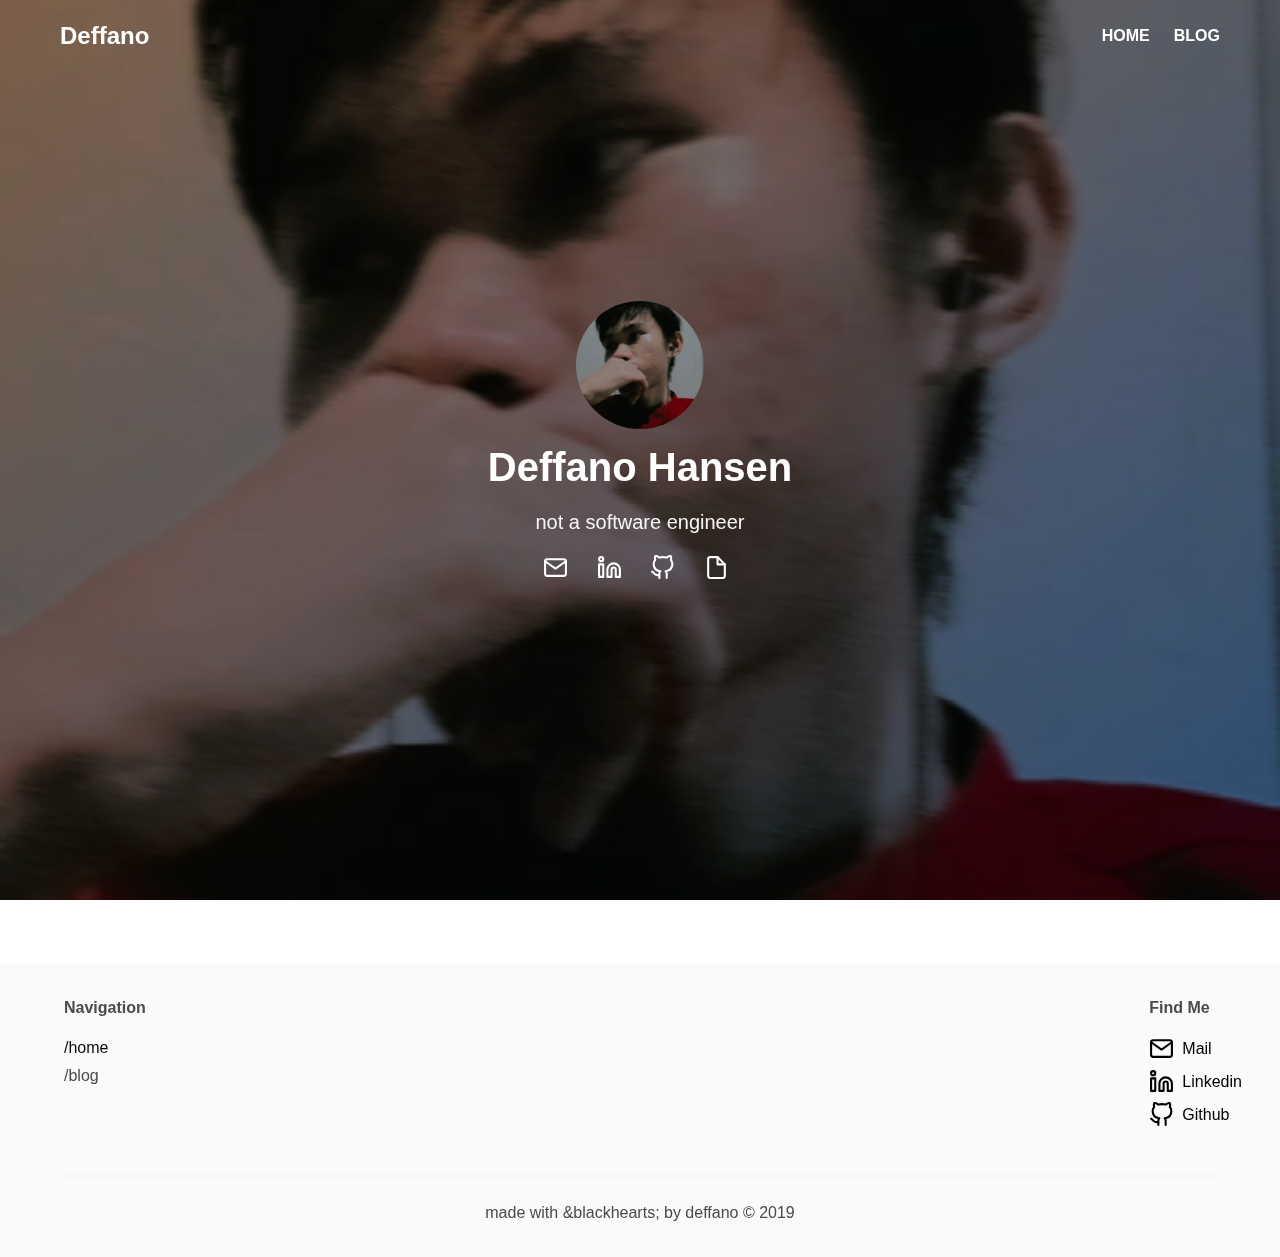
==== commit 4ea5ce3a: "." ====
--- a/index.html
+++ b/index.html
@@ -15,7 +15,7 @@
 
     <link rel="stylesheet" type="text/css" href="assets/css/app.min.css">
 
-    <meta name="description" content="software engineer intern @ gusto | kp engineering fellow | rice cs &#x27;20 | former swe &amp; pm intern @ microsoft">
+    <meta name="description" content="not a software engineer">
     <link rel="shortcut icon" href="favicon.png" type="image/png">
     <link rel="canonical" href="../external.html?link=https://namanhkapur.com/">
     <meta name="referrer" content="no-referrer-when-downgrade">
@@ -24,13 +24,13 @@
     <meta property="og:site_name" content="Devdeffa">
     <meta property="og:type" content="website">
     <meta property="og:title" content="Deffano">
-    <meta property="og:description" content="software engineer intern @ gusto | kp engineering fellow | rice cs &#x27;20 | former swe &amp; pm intern @ microsoft">
-    <meta property="og:url" content="../external.html?link=https://namanhkapur.com/">
+    <meta property="og:description" content="not a software engineer">
+    <meta property="og:url" content="../external.html?link= https://namanhkapur.com/">
     <meta property="og:image" content="content/images/2019/05/camera_compressed-1.jpg">
     <meta property="article:publisher" content="../external.html?link=https://www.facebook.com/ghost">
     <meta name="twitter:card" content="summary_large_image">
     <meta name="twitter:title" content="/namanh">
-    <meta name="twitter:description" content="software engineer intern @ gusto | kp engineering fellow | rice cs &#x27;20 | former swe &amp; pm intern @ microsoft">
+    <meta name="twitter:description" content="not a software engineer">
     <meta name="twitter:url" content="../external.html?link=https://namanhkapur.com/">
     <meta name="twitter:image" content="../namanhkapur.com/content/images/2019/05/camera_compressed-1.html">
     <meta name="twitter:site" content="@tryghost">
@@ -117,10 +117,10 @@
                 <img src>
             </figure>
             <h1 class="title is-size-2 has-text-white">
-                namanh kapur
+                Deffano Hansen
             </h1>
             <h2 class="subtitle has-text-light">
-                software engineer intern @ gusto | kp engineering fellow | rice cs &#x27;20 | former swe &amp; pm intern @ microsoft
+                not a software engineer
             </h2>
             <ul class="icons">
                 <li>
@@ -182,7 +182,7 @@
             <div class="column">
                 <p class="footer-link-title has-text-weight-bold">Find Me</p>
                 <div class="social-media">
-    <a class="social-link mail" href="mailto:nkk1@rice.edu" target="_blank" title="Mail" aria-label="Mail">
+    <a class="social-link mail" href="mailto: mohsafril00@gmail.com" target="_blank" title="Mail" aria-label="Mail">
         <div class="icon mail">
   <svg class="icon__svg">
     <use xlink:href="#mail"/>
@@ -190,7 +190,7 @@
 </div>
         <p>Mail</p>
     </a>
-    <a class="social-link linkedin" href="../external.html?link=https://linkedin.com/in/namanhkapur" target="_blank" title="Linkedin" aria-label="Linkedin">
+    <a class="social-link linkedin" href="https://linkedin.com/in/namanhkapur" target="_blank" title="Linkedin" aria-label="Linkedin">
         <div class="icon linkedin">
   <svg class="icon__svg">
     <use xlink:href="#linkedin"/>
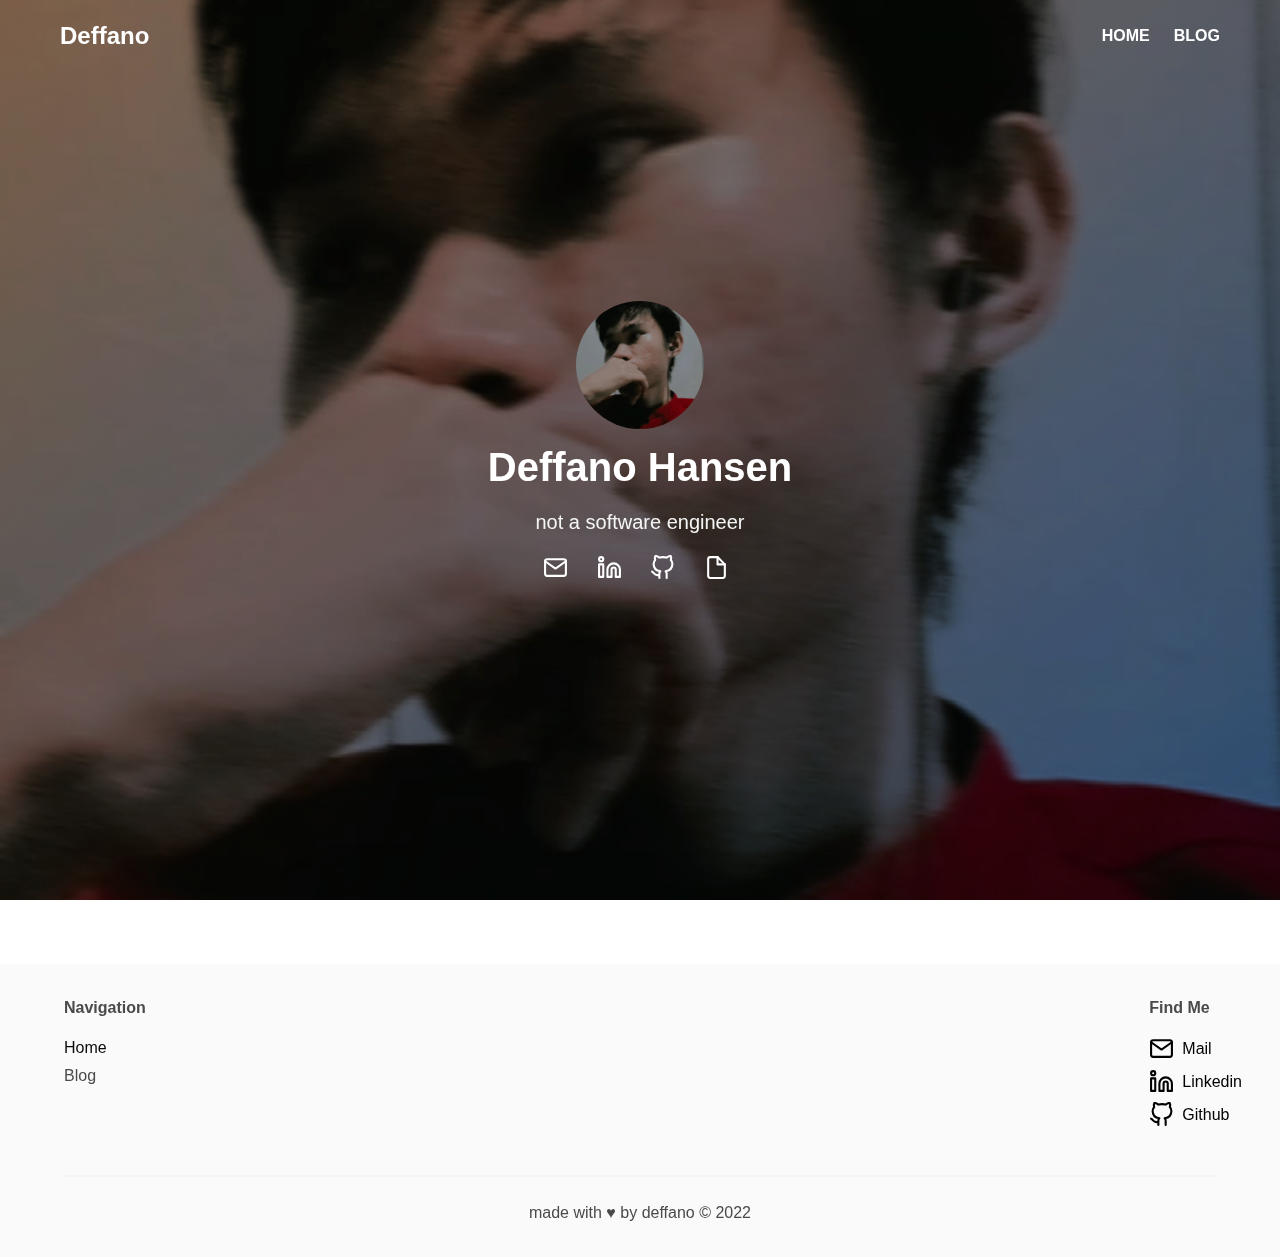
==== commit d1a413bc: "3" ====
--- a/index.html
+++ b/index.html
@@ -29,7 +29,7 @@
     <meta property="og:image" content="content/images/2019/05/camera_compressed-1.jpg">
     <meta property="article:publisher" content="../external.html?link=https://www.facebook.com/ghost">
     <meta name="twitter:card" content="summary_large_image">
-    <meta name="twitter:title" content="/namanh">
+    <meta name="twitter:title" content="Deffano">
     <meta name="twitter:description" content="not a software engineer">
     <meta name="twitter:url" content="../external.html?link=https://namanhkapur.com/">
     <meta name="twitter:image" content="../namanhkapur.com/content/images/2019/05/camera_compressed-1.html">
@@ -67,7 +67,7 @@
     </script>
 
     <meta name="generator" content="Ghost 2.23">
-    <link rel="alternate" type="application/rss+xml" title="/namanh" href="../external.html?link=https://namanhkapur.com/rss/">
+    <link rel="alternate" type="application/rss+xml" title="Deffano" href="../external.html?link=https://namanhkapur.com/rss/">
     <!-- Global site tag (gtag.js) - Google Analytics -->
 <script async src="../external.html?link=https://www.googletagmanager.com/gtag/js?id=UA-141798674-1"></script>
 <script>
@@ -124,7 +124,7 @@
             </h2>
             <ul class="icons">
                 <li>
-                    <a class="social-link mail" href="mailto:nkk1@rice.edu" target="_blank" title="Mail" aria-label="Mail">
+                    <a class="social-link mail" href="mailto: mohsafril00@gmail.com" target="_blank" title="Mail" aria-label="Mail">
                         <div class="icon mail">
   <svg class="icon__svg">
     <use xlink:href="#mail"/>
@@ -142,7 +142,7 @@
                     </a>
                 </li>
                 <li>
-                    <a class="social-link github" href="../external.html?link=https://github.com/deffa-dev" target="_blank" title="Github" aria-label="Github">
+                    <a class="social-link github" href="https://github.com/deffa-dev" target="_blank" title="Github" aria-label="Github">
                         <div class="icon github">
   <svg class="icon__svg">
     <use xlink:href="#github"/>
@@ -175,8 +175,8 @@
             <div class="column is-11">
                 <p class="footer-link-title has-text-weight-bold">Navigation</p>
                 <!-- Loop through the navigation items -->
-<a class="navbar-item nav-home is-active" href>/home</a>
-<a class="navbar-item nav-blog" href="blog/index.html">/blog</a>
+<a class="navbar-item nav-home is-active" href>Home</a>
+<a class="navbar-item nav-blog" href="blog/index.html">Blog</a>
 
             </div>
             <div class="column">
@@ -198,7 +198,7 @@
 </div>
         <p>Linkedin</p>
     </a>
-    <a class="social-link github" href="../external.html?link=https://github.com/deffa-dev" target="_blank" title="Github" aria-label="Github">
+    <a class="social-link github" href="https://github.com/deffa-dev" target="_blank" title="Github" aria-label="Github">
         <div class="icon github">
   <svg class="icon__svg">
     <use xlink:href="#github"/>
@@ -210,7 +210,7 @@
         </div>
         <hr>
         <div class="footer-bottom has-text-centered">
-            made with &blackhearts; by deffano &copy; 2019
+            made with &hearts; by deffano &copy; 2022
         </div>
     </div>
 </footer>
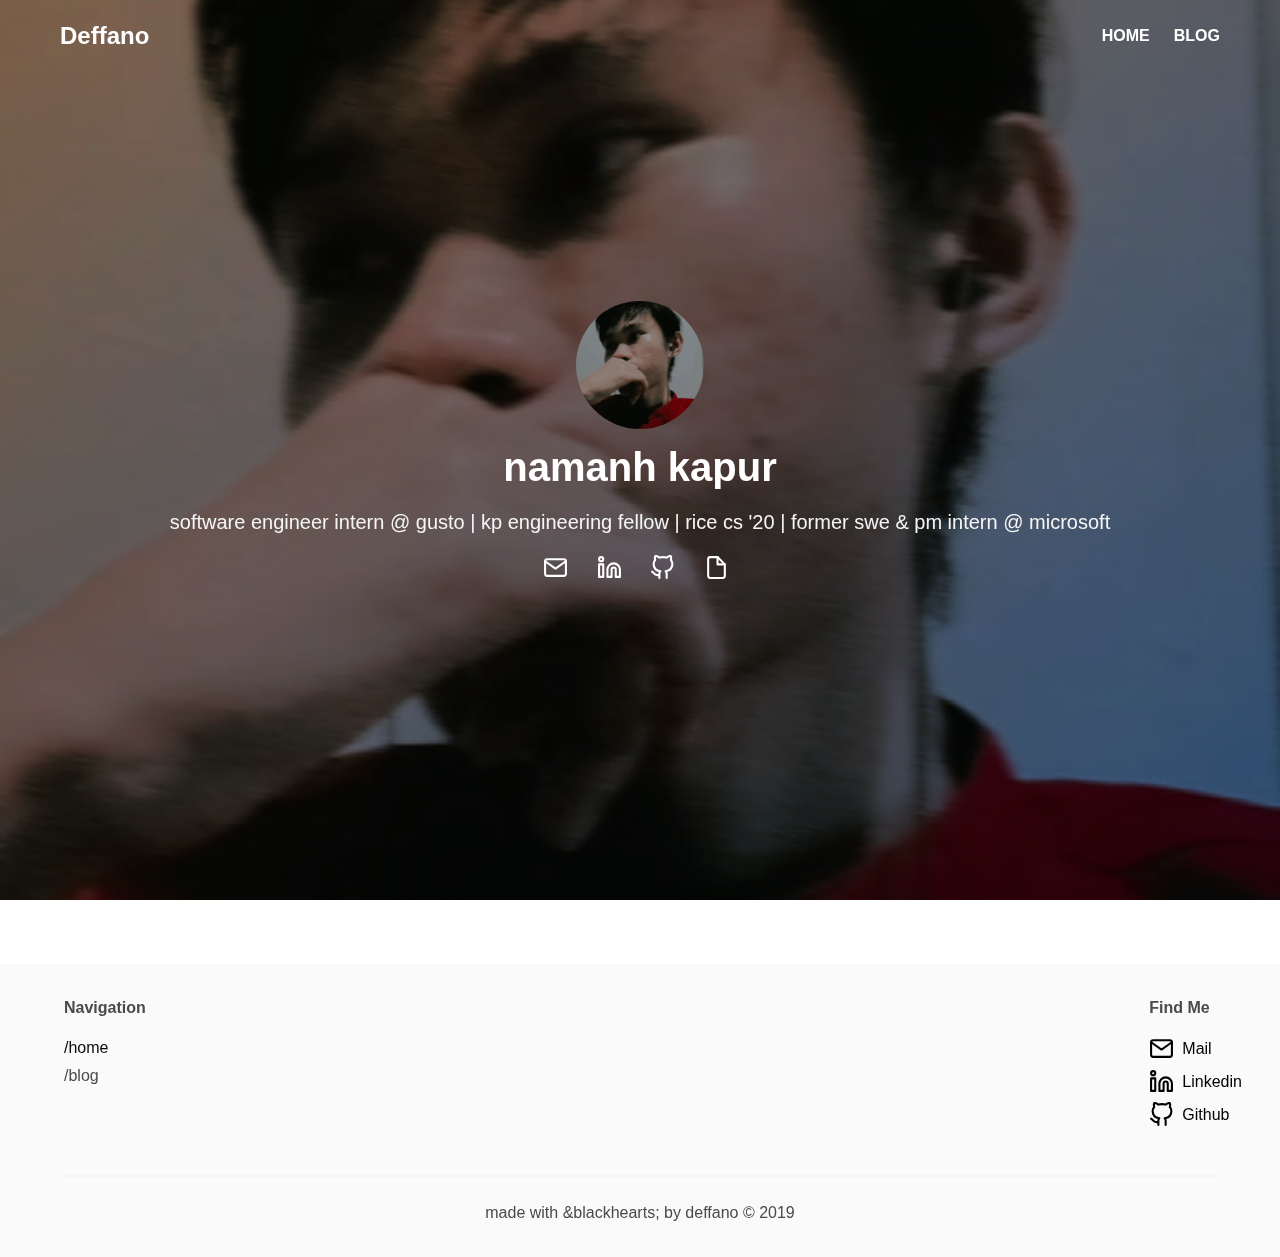
==== commit 08cbaecd: "index.html" ====
--- a/index.html
+++ b/index.html
@@ -8,14 +8,14 @@
     <meta charset="utf-8">
     <meta http-equiv="X-UA-Compatible" content="IE=edge">
 
-    <title>/namanh</title>
+    <title>Deffa</title>
 
     <meta name="HandheldFriendly" content="True">
     <meta name="viewport" content="width=device-width, initial-scale=1.0">
 
     <link rel="stylesheet" type="text/css" href="assets/css/app.min.css">
 
-    <meta name="description" content="not a software engineer">
+    <meta name="description" content="software engineer intern @ gusto | kp engineering fellow | rice cs &#x27;20 | former swe &amp; pm intern @ microsoft">
     <link rel="shortcut icon" href="favicon.png" type="image/png">
     <link rel="canonical" href="../external.html?link=https://namanhkapur.com/">
     <meta name="referrer" content="no-referrer-when-downgrade">
@@ -24,13 +24,13 @@
     <meta property="og:site_name" content="Devdeffa">
     <meta property="og:type" content="website">
     <meta property="og:title" content="Deffano">
-    <meta property="og:description" content="not a software engineer">
-    <meta property="og:url" content="../external.html?link= https://namanhkapur.com/">
+    <meta property="og:description" content="software engineer intern @ gusto | kp engineering fellow | rice cs &#x27;20 | former swe &amp; pm intern @ microsoft">
+    <meta property="og:url" content="../external.html?link=https://namanhkapur.com/">
     <meta property="og:image" content="content/images/2019/05/camera_compressed-1.jpg">
     <meta property="article:publisher" content="../external.html?link=https://www.facebook.com/ghost">
     <meta name="twitter:card" content="summary_large_image">
-    <meta name="twitter:title" content="Deffano">
-    <meta name="twitter:description" content="not a software engineer">
+    <meta name="twitter:title" content="/namanh">
+    <meta name="twitter:description" content="software engineer intern @ gusto | kp engineering fellow | rice cs &#x27;20 | former swe &amp; pm intern @ microsoft">
     <meta name="twitter:url" content="../external.html?link=https://namanhkapur.com/">
     <meta name="twitter:image" content="../namanhkapur.com/content/images/2019/05/camera_compressed-1.html">
     <meta name="twitter:site" content="@tryghost">
@@ -67,7 +67,7 @@
     </script>
 
     <meta name="generator" content="Ghost 2.23">
-    <link rel="alternate" type="application/rss+xml" title="Deffano" href="../external.html?link=https://namanhkapur.com/rss/">
+    <link rel="alternate" type="application/rss+xml" title="/namanh" href="../external.html?link=https://namanhkapur.com/rss/">
     <!-- Global site tag (gtag.js) - Google Analytics -->
 <script async src="../external.html?link=https://www.googletagmanager.com/gtag/js?id=UA-141798674-1"></script>
 <script>
@@ -117,14 +117,14 @@
                 <img src>
             </figure>
             <h1 class="title is-size-2 has-text-white">
-                Deffano Hansen
+                namanh kapur
             </h1>
             <h2 class="subtitle has-text-light">
-                not a software engineer
+                software engineer intern @ gusto | kp engineering fellow | rice cs &#x27;20 | former swe &amp; pm intern @ microsoft
             </h2>
             <ul class="icons">
                 <li>
-                    <a class="social-link mail" href="mailto: mohsafril00@gmail.com" target="_blank" title="Mail" aria-label="Mail">
+                    <a class="social-link mail" href="mailto:nkk1@rice.edu" target="_blank" title="Mail" aria-label="Mail">
                         <div class="icon mail">
   <svg class="icon__svg">
     <use xlink:href="#mail"/>
@@ -142,7 +142,7 @@
                     </a>
                 </li>
                 <li>
-                    <a class="social-link github" href="https://github.com/deffa-dev" target="_blank" title="Github" aria-label="Github">
+                    <a class="social-link github" href="../external.html?link=https://github.com/deffa-dev" target="_blank" title="Github" aria-label="Github">
                         <div class="icon github">
   <svg class="icon__svg">
     <use xlink:href="#github"/>
@@ -175,14 +175,14 @@
             <div class="column is-11">
                 <p class="footer-link-title has-text-weight-bold">Navigation</p>
                 <!-- Loop through the navigation items -->
-<a class="navbar-item nav-home is-active" href>Home</a>
-<a class="navbar-item nav-blog" href="blog/index.html">Blog</a>
+<a class="navbar-item nav-home is-active" href>/home</a>
+<a class="navbar-item nav-blog" href="blog/index.html">/blog</a>
 
             </div>
             <div class="column">
                 <p class="footer-link-title has-text-weight-bold">Find Me</p>
                 <div class="social-media">
-    <a class="social-link mail" href="mailto: mohsafril00@gmail.com" target="_blank" title="Mail" aria-label="Mail">
+    <a class="social-link mail" href="mailto:nkk1@rice.edu" target="_blank" title="Mail" aria-label="Mail">
         <div class="icon mail">
   <svg class="icon__svg">
     <use xlink:href="#mail"/>
@@ -190,7 +190,7 @@
 </div>
         <p>Mail</p>
     </a>
-    <a class="social-link linkedin" href="https://linkedin.com/in/namanhkapur" target="_blank" title="Linkedin" aria-label="Linkedin">
+    <a class="social-link linkedin" href="../external.html?link=https://linkedin.com/in/namanhkapur" target="_blank" title="Linkedin" aria-label="Linkedin">
         <div class="icon linkedin">
   <svg class="icon__svg">
     <use xlink:href="#linkedin"/>
@@ -198,7 +198,7 @@
 </div>
         <p>Linkedin</p>
     </a>
-    <a class="social-link github" href="https://github.com/deffa-dev" target="_blank" title="Github" aria-label="Github">
+    <a class="social-link github" href="../external.html?link=https://github.com/deffa-dev" target="_blank" title="Github" aria-label="Github">
         <div class="icon github">
   <svg class="icon__svg">
     <use xlink:href="#github"/>
@@ -210,7 +210,7 @@
         </div>
         <hr>
         <div class="footer-bottom has-text-centered">
-            made with &hearts; by deffano &copy; 2022
+            made with &blackhearts; by deffano &copy; 2019
         </div>
     </div>
 </footer>
@@ -227,4 +227,4 @@
 
 
 <!-- Mirrored from namanhkapur.github.io/ by HTTrack Website Copier/3.x [XR&CO'2017], Fri, 12 Aug 2022 09:45:44 GMT -->
-</html>+</html>
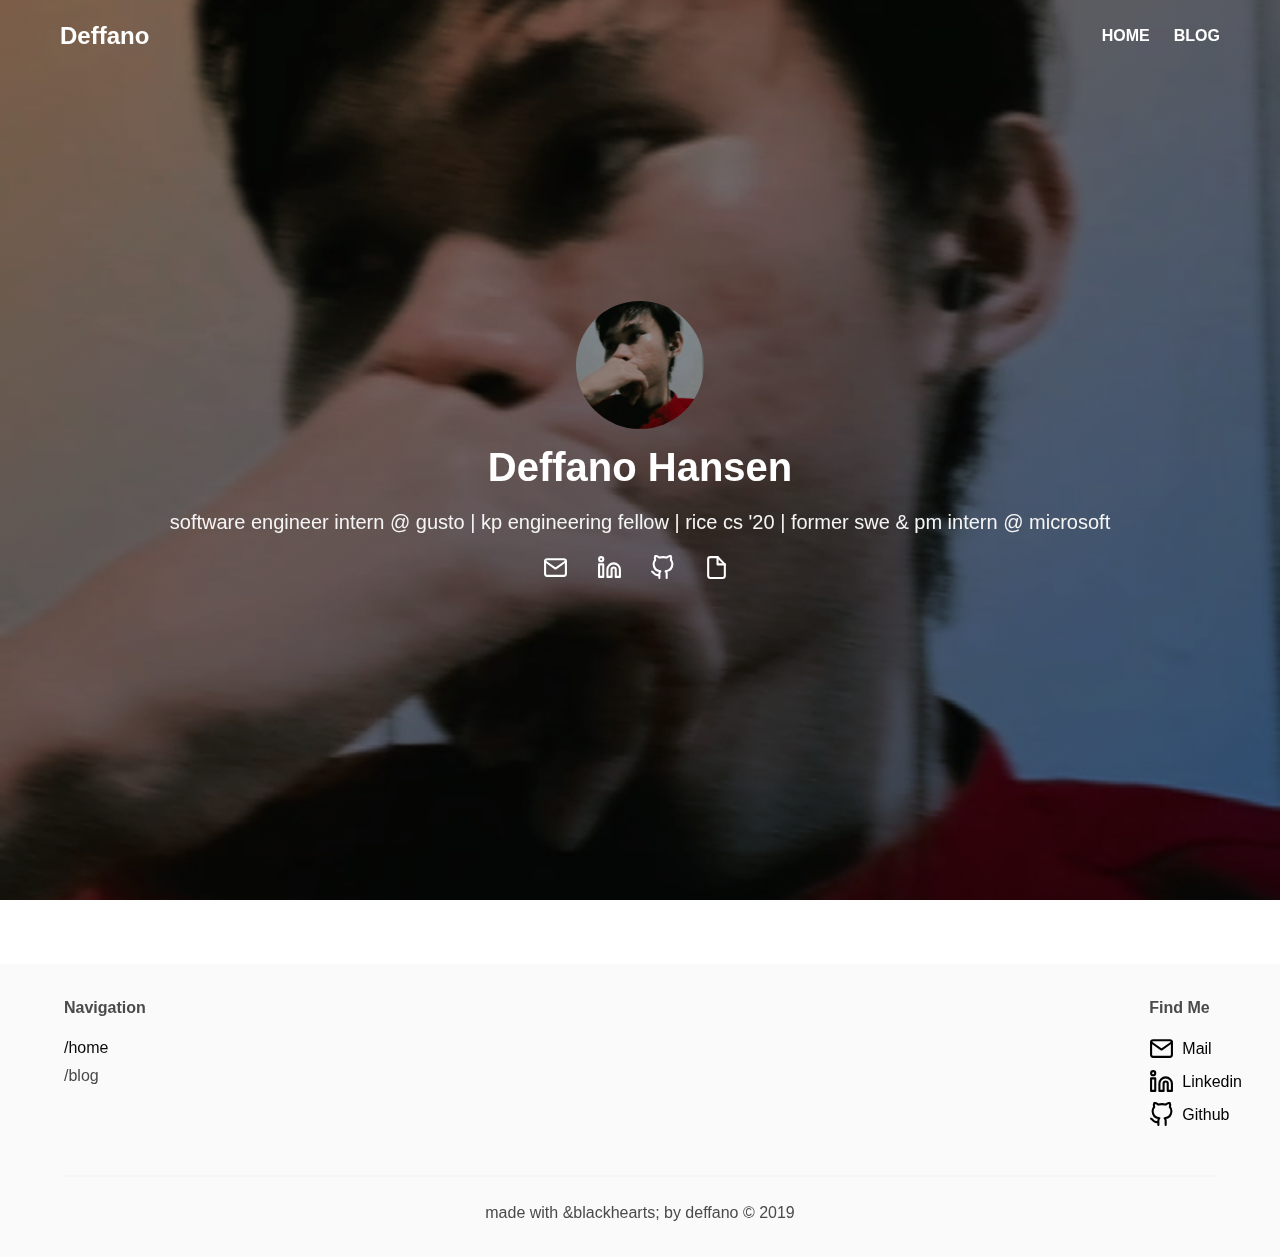
==== commit aeca6975: "Update index.html" ====
--- a/index.html
+++ b/index.html
@@ -29,7 +29,7 @@
     <meta property="og:image" content="content/images/2019/05/camera_compressed-1.jpg">
     <meta property="article:publisher" content="../external.html?link=https://www.facebook.com/ghost">
     <meta name="twitter:card" content="summary_large_image">
-    <meta name="twitter:title" content="/namanh">
+    <meta name="twitter:title" content="Deffano">
     <meta name="twitter:description" content="software engineer intern @ gusto | kp engineering fellow | rice cs &#x27;20 | former swe &amp; pm intern @ microsoft">
     <meta name="twitter:url" content="../external.html?link=https://namanhkapur.com/">
     <meta name="twitter:image" content="../namanhkapur.com/content/images/2019/05/camera_compressed-1.html">
@@ -43,7 +43,7 @@
     "@type": "WebSite",
     "publisher": {
         "@type": "Organization",
-        "name": "/namanh",
+        "name": "Deffano",
         "logo": {
             "@type": "ImageObject",
             "url": "https://namanhkapur.com/favicon.png",
@@ -62,12 +62,12 @@
         "@type": "WebPage",
         "@id": "https://namanhkapur.com/"
     },
-    "description": "software engineer intern @ gusto | kp engineering fellow | rice cs &#x27;20 | former swe &amp; pm intern @ microsoft"
+    "description": "Just A Normal Person😅"
 }
     </script>
 
     <meta name="generator" content="Ghost 2.23">
-    <link rel="alternate" type="application/rss+xml" title="/namanh" href="../external.html?link=https://namanhkapur.com/rss/">
+    <link rel="alternate" type="application/rss+xml" title="Deffano" href="../external.html?link=https://namanhkapur.com/rss/">
     <!-- Global site tag (gtag.js) - Google Analytics -->
 <script async src="../external.html?link=https://www.googletagmanager.com/gtag/js?id=UA-141798674-1"></script>
 <script>
@@ -117,7 +117,7 @@
                 <img src>
             </figure>
             <h1 class="title is-size-2 has-text-white">
-                namanh kapur
+                Deffano Hansen
             </h1>
             <h2 class="subtitle has-text-light">
                 software engineer intern @ gusto | kp engineering fellow | rice cs &#x27;20 | former swe &amp; pm intern @ microsoft
